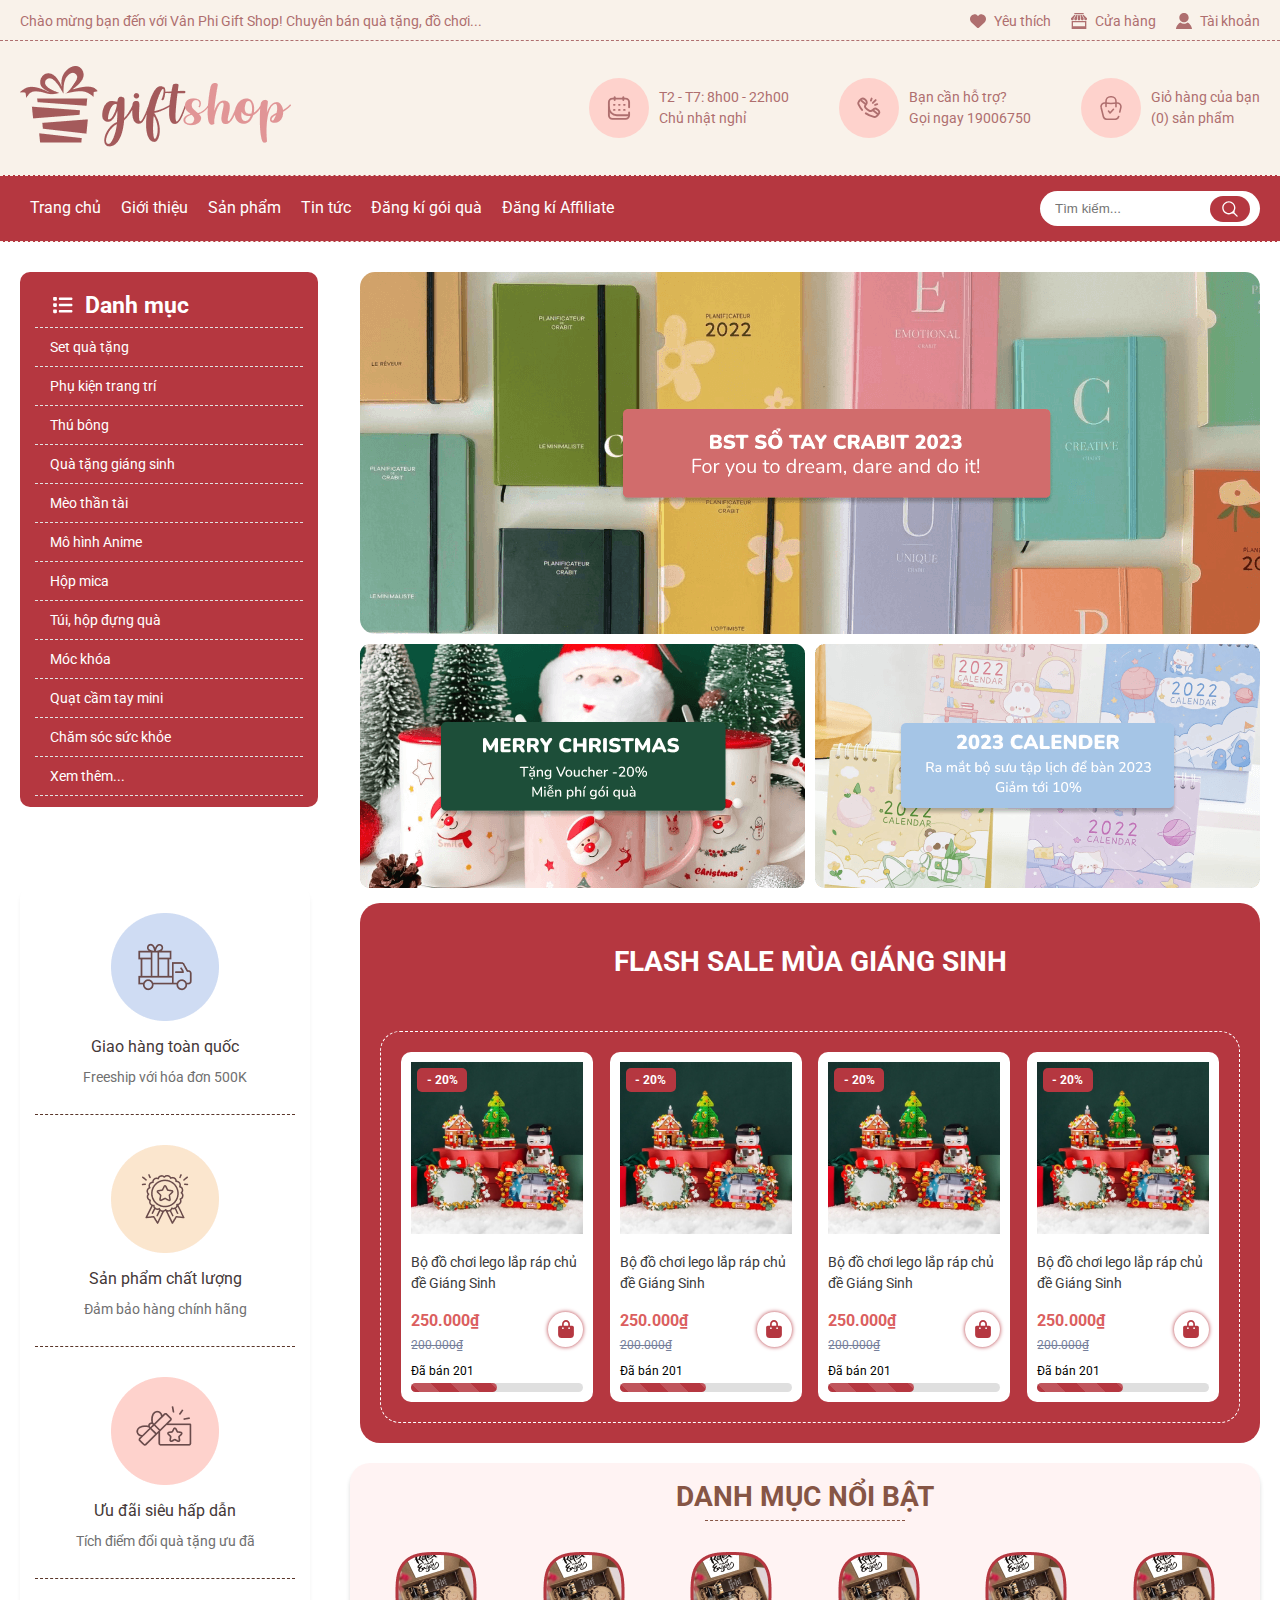
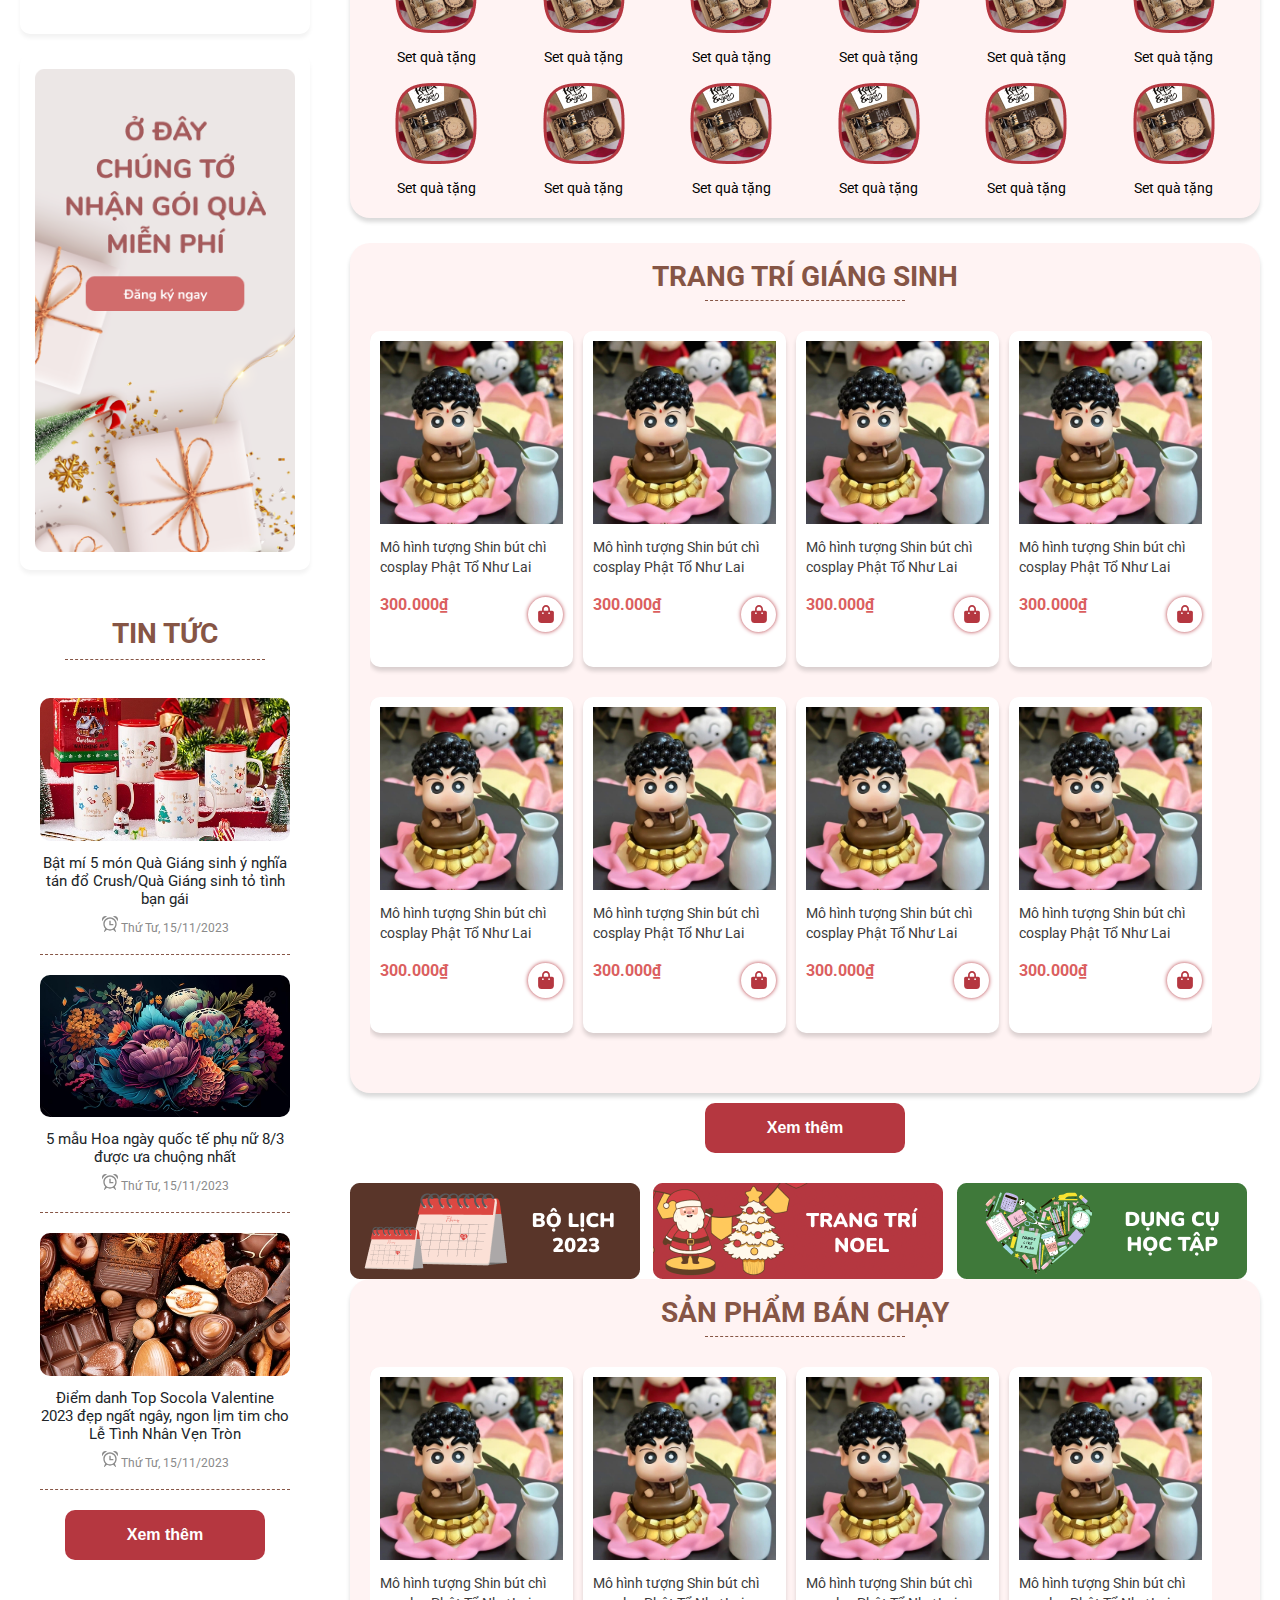
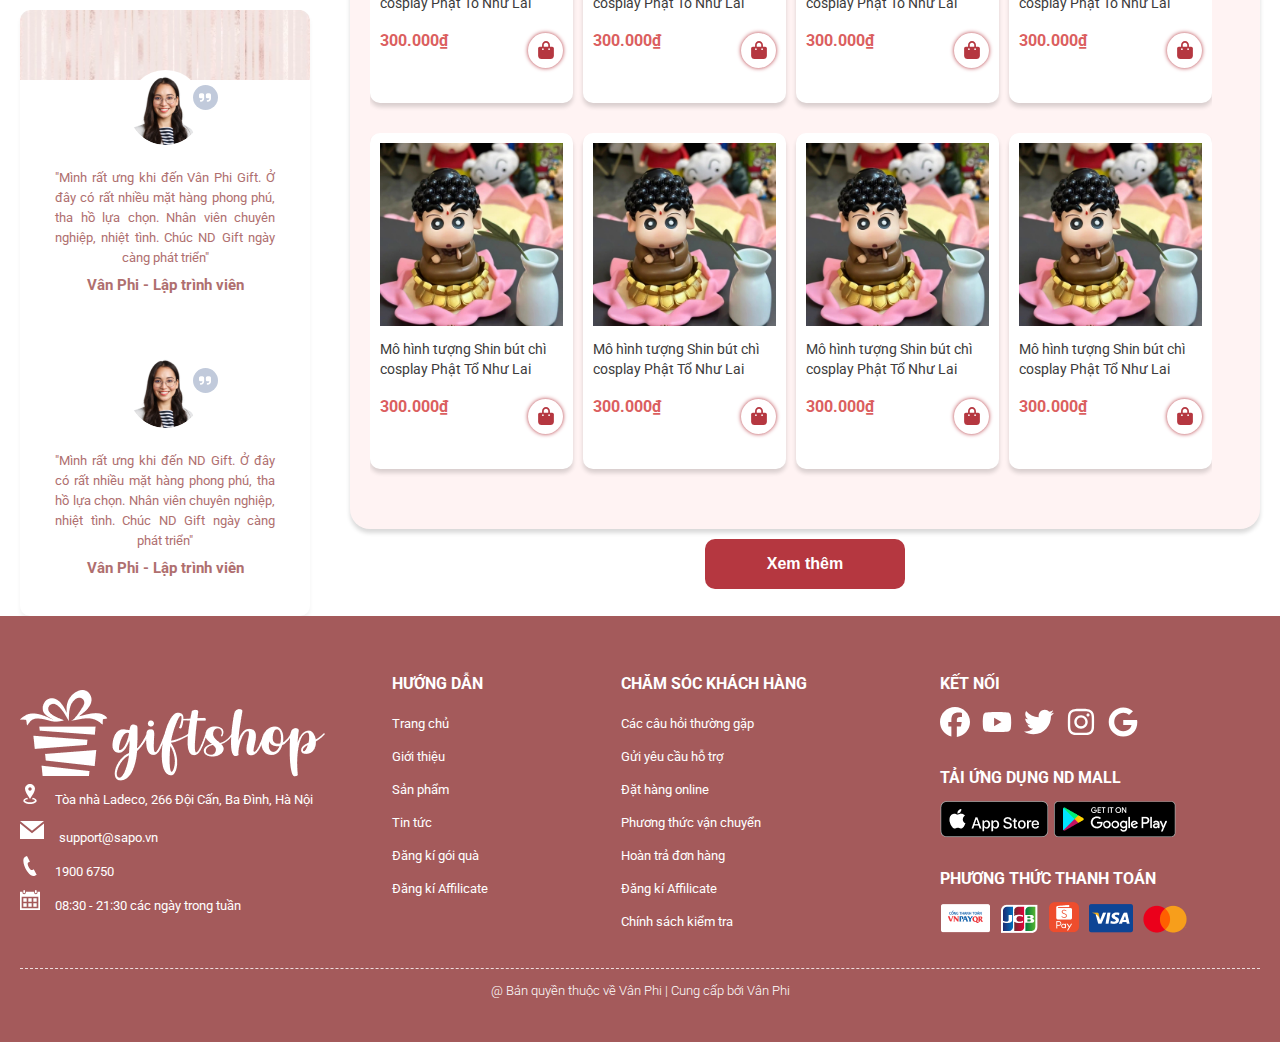
==== index.html @ 39e23a2a "update" ====
<!DOCTYPE html>
<html lang="en">
  <head>
    <meta charset="UTF-8" />
    <meta name="viewport" content="width=device-width, initial-scale=1.0" />
    <link rel="stylesheet" href="./assets/css/reset.css" />
    <link rel="stylesheet" href="./assets/css/style.css" />
    <link rel="preconnect" href="https://fonts.googleapis.com" />
    <link rel="preconnect" href="https://fonts.gstatic.com" crossorigin />
    <link
      href="https://fonts.googleapis.com/css2?family=Roboto:ital,wght@0,100;0,300;0,400;0,500;0,700;0,900;1,100;1,300;1,400;1,500;1,700;1,900&display=swap"
      rel="stylesheet"
    />
    <title>GIFTSHOP</title>
  </head>
  <body>
    <header class="header">
      <div class="header__wrap-top">
        <div class="container">
          <div class="header__top">
            <div class="header__top-left">
              <p class="header__top-left--welcome">
                Chào mừng bạn đến với Vân Phi Gift Shop! Chuyên bán quà tặng, đồ
                chơi...
              </p>
            </div>

            <div class="header__top-right">
              <div class="header__top-right-list">
                <div class="header__top-right--item">
                  <svg
                    xmlns="http://www.w3.org/2000/svg"
                    viewBox="0 0 512 512"
                    class="header__top-right--icon"
                    fill="currentColor"
                  >
                    <path
                      d="M47.6 300.4L228.3 469.1c7.5 7 17.4 10.9 27.7 10.9s20.2-3.9 27.7-10.9L464.4 300.4c30.4-28.3 47.6-68 47.6-109.5v-5.8c0-69.9-50.5-129.5-119.4-141C347 36.5 300.6 51.4 268 84L256 96 244 84c-32.6-32.6-79-47.5-124.6-39.9C50.5 55.6 0 115.2 0 185.1v5.8c0 41.5 17.2 81.2 47.6 109.5z"
                    />
                  </svg>
                  <a href="#!" class="header__top-right--link">Yêu thích</a>
                </div>

                <div class="header__top-right--item">
                  <svg
                    xmlns="http://www.w3.org/2000/svg"
                    width="24"
                    height="24"
                    viewBox="0 0 24 24"
                    class="header__top-right--icon"
                    fill="currentColor"
                  >
                    <path
                      d="M10 9v-1.098l1.047-4.902h1.905l1.048 4.9v1.098c0 1.067-.933 2.002-2 2.002s-2-.933-2-2zm5 0c0 1.067.934 2 2.001 2s1.999-.833 1.999-1.9v-1.098l-2.996-5.002h-1.943l.939 4.902v1.098zm-10 .068c0 1.067.933 1.932 2 1.932s2-.865 2-1.932v-1.097l.939-4.971h-1.943l-2.996 4.971v1.097zm-4 2.932h22v12h-22v-12zm2 8h18v-6h-18v6zm1-10.932v-1.097l2.887-4.971h-2.014l-4.873 4.971v1.098c0 1.066.933 1.931 2 1.931s2-.865 2-1.932zm15.127-6.068h-2.014l2.887 4.902v1.098c0 1.067.933 2 2 2s2-.865 2-1.932v-1.097l-4.873-4.971zm-.127-3h-14v2h14v-2z"
                    ></path>
                  </svg>
                  <a href="#!" class="header__top-right--link">Cửa hàng</a>
                </div>

                <div class="header__top-right--item">
                  <svg
                    xmlns="http://www.w3.org/2000/svg"
                    width="24"
                    height="24"
                    viewBox="0 0 24 24"
                    class="header__top-right--icon"
                    fill="currentColor"
                  >
                    <path
                      d="M19 7.001c0 3.865-3.134 7-7 7s-7-3.135-7-7c0-3.867 3.134-7.001 7-7.001s7 3.134 7 7.001zm-1.598 7.18c-1.506 1.137-3.374 1.82-5.402 1.82-2.03 0-3.899-.685-5.407-1.822-4.072 1.793-6.593 7.376-6.593 9.821h24c0-2.423-2.6-8.006-6.598-9.819z"
                    ></path>
                  </svg>
                  <a href="#!" class="header__top-right--link">Tài khoản</a>
                </div>
              </div>
            </div>
          </div>
        </div>
      </div>

      <div class="header__wrap-middle">
        <div class="container">
          <div class="header__middle">
            <div class="header__middle-logo">
              <img src="./assets/images/logo.png" alt="" />
            </div>

            <div class="header__middle-list">
              <div class="header__middle-item">
                <div class="header__middle-item--icon">
                  <svg
                    xmlns="http://www.w3.org/2000/svg"
                    width="18"
                    height="19"
                    viewBox="0 0 18 19"
                    fill="none"
                  >
                    <path
                      d="M17 8.99976V4.87129C17 3.32489 15.7464 2.07129 14.2 2.07129H3.8C2.2536 2.07129 1 3.32489 1 4.87129V15.2713C1 16.8177 2.2536 18.0713 3.8 18.0713H14.2C15.7464 18.0713 17 16.8177 17 15.2713V14.0713V12.9998"
                      stroke="#af6f6f"
                      stroke-width="1.5"
                      stroke-linecap="round"
                    ></path>
                    <path
                      d="M5.57227 3.21418V0.928467"
                      stroke="#af6f6f"
                      stroke-width="1.5"
                      stroke-linecap="round"
                    ></path>
                    <path
                      d="M12.4277 3.21418V0.928467"
                      stroke="#af6f6f"
                      stroke-width="1.5"
                      stroke-linecap="round"
                    ></path>
                    <path
                      d="M16.4286 15.2142H7.28572C3.81422 15.2142 1 12.4 1 8.92847V8.92847"
                      stroke="#af6f6f"
                      stroke-width="1.5"
                      stroke-linecap="round"
                    ></path>
                    <path
                      d="M5 7H5.5"
                      stroke="#af6f6f"
                      stroke-width="1.5"
                      stroke-linecap="round"
                    ></path>
                    <path
                      d="M9 7H9.5"
                      stroke="#af6f6f"
                      stroke-width="1.5"
                      stroke-linecap="round"
                    ></path>
                    <path
                      d="M13 7H13.5"
                      stroke="#af6f6f"
                      stroke-width="1.5"
                      stroke-linecap="round"
                    ></path>
                    <path
                      d="M5 11H5.5"
                      stroke="#af6f6f"
                      stroke-width="1.5"
                      stroke-linecap="round"
                    ></path>
                    <path
                      d="M9 11H9.5"
                      stroke="#af6f6f"
                      stroke-width="1.5"
                      stroke-linecap="round"
                    ></path>
                    <path
                      d="M13 11H13.5"
                      stroke="#af6f6f"
                      stroke-width="1.5"
                      stroke-linecap="round"
                    ></path>
                  </svg>
                </div>
                <div class="header__middle-item--info">
                  <p class="header__middle-iten--info-t1">
                    T2 - T7: 8h00 - 22h00
                  </p>
                  <p class="header__middle-iten--info-t1">Chủ nhật nghỉ</p>
                </div>
              </div>

              <div class="header__middle-item">
                <div class="header__middle-item--icon">
                  <svg
                    xmlns="http://www.w3.org/2000/svg"
                    width="19"
                    height="17"
                    viewBox="0 0 19 17"
                    fill="none"
                  >
                    <path
                      d="M6.99927 12.7424C8.77131 13.9643 10.8602 14.8681 13.3654 15.5408C13.9747 15.7044 14.634 15.6225 15.1459 15.254C15.9483 14.6764 16.628 13.9696 17.2375 13.0663C17.8832 12.1091 17.5705 10.8422 16.6722 10.1163L16.0459 9.61024C15.0002 8.76537 13.4711 8.89649 12.5843 9.90707L12.5192 9.98135C11.7753 10.8291 10.5448 11.0909 9.56067 10.5391C8.31266 9.83934 7.45351 9.19702 6.81334 8.46692C6.14401 7.70356 6.32279 6.57572 6.99282 5.81211L7.0865 5.70535C8.02146 4.63981 7.88224 3.0139 6.77975 2.12308L6.10486 1.57775C5.29948 0.926995 4.15554 0.814309 3.32408 1.4327C2.20951 2.26165 1.48844 3.12803 1.10287 4.15677C0.920329 4.64382 0.994043 5.18274 1.21916 5.65148C2.03151 7.34296 2.94441 8.7899 3.99927 10.0286"
                      stroke="#af6f6f"
                      stroke-width="1.5"
                      stroke-linecap="round"
                    ></path>
                    <path
                      d="M3.06055 2.44849L7.18689 5.78264"
                      stroke="#af6f6f"
                      stroke-width="1.5"
                    ></path>
                    <path
                      d="M14.7832 2.24194L12.5672 4.44219"
                      stroke="#af6f6f"
                      stroke-width="1.5"
                      stroke-linecap="round"
                    ></path>
                    <path
                      d="M16 5.41504L14.3151 6.00008"
                      stroke="#af6f6f"
                      stroke-width="1.5"
                      stroke-linecap="round"
                    ></path>
                    <path
                      d="M11 2.67432L11.5992 1.00007"
                      stroke="#af6f6f"
                      stroke-width="1.5"
                      stroke-linecap="round"
                    ></path>
                    <path
                      d="M12.6875 10.2283L16.8138 13.5624"
                      stroke="#af6f6f"
                      stroke-width="1.5"
                    ></path>
                  </svg>
                </div>
                <div class="header__middle-item--info">
                  <p class="header__middle-iten--info-t1">Bạn cần hỗ trợ?</p>
                  <p class="header__middle-iten--info-t1">Gọi ngay 19006750</p>
                </div>
              </div>

              <div class="header__middle-item">
                <div class="header__middle-item--icon">
                  <svg
                    xmlns="http://www.w3.org/2000/svg"
                    viewBox="0 0 20.5 22.88"
                  >
                    <g id="Layer_2" data-name="Layer 2">
                      <g id="Layer_1-2" data-name="Layer 1">
                        <path
                          d="M5,6.68l-.12.74Zm10.55,0,.12.74Zm4.14,4.22.73.17h0Zm-1.37,8.85a.75.75,0,1,0-1.46-.36ZM3,19.58l.73-.18ZM.85,10.89l.73-.18Zm17,4.18a.74.74,0,0,0,.55.9.75.75,0,0,0,.91-.55Zm-13-7.65a31.78,31.78,0,0,0,10.79,0L15.4,6a30.5,30.5,0,0,1-10.31,0Zm9.47,14H6.19v1.5h8.13Zm-10.64-2-2.1-8.69-1.46.36,2.1,8.69Zm2.51,2a2.57,2.57,0,0,1-2.51-2l-1.46.36a4.08,4.08,0,0,0,4,3.12Zm10.64-2a2.58,2.58,0,0,1-2.51,2v1.5a4.08,4.08,0,0,0,4-3.12Zm-1.19-12a2.81,2.81,0,0,1,3.29,3.3l1.46.35A4.31,4.31,0,0,0,15.4,6ZM5.09,5.94a4.3,4.3,0,0,0-5,5.13l1.46-.36A2.8,2.8,0,0,1,4.85,7.42Zm13.84,4.79-1.05,4.34,1.46.35,1.05-4.34Z"
                          fill="#af6f6f"
                        ></path>
                        <path
                          d="M4.74,10.05a.75.75,0,0,0,1.5,0Zm.75-5.14h0Zm8.75,5.34a.75.75,0,0,0,1.5,0Zm-8-.2V4.91H4.74v5.14ZM9.64,1.5h1.19V0H9.64Zm1.19,0a3.41,3.41,0,0,1,3.41,3.41h1.5A4.91,4.91,0,0,0,10.83,0ZM6.24,4.91A3.41,3.41,0,0,1,9.64,1.5V0a4.9,4.9,0,0,0-4.9,4.91Zm8,0v5.34h1.5V4.91Z"
                          fill="#af6f6f"
                        ></path>
                        <path
                          class="zz"
                          d="M7.86,14.41l1.5,1.78,3.25-3.56"
                          fill="none"
                          stroke="#af6f6f"
                          stroke-linecap="round"
                          stroke-linejoin="round"
                          stroke-width="1.5"
                        ></path>
                      </g>
                    </g>
                  </svg>
                </div>
                <div class="header__middle-item--info">
                  <div class="header__middle-item--link">
                    <p class="header__middle-iten--info-t1">Giỏ hàng của bạn</p>
                    <p class="header__middle-iten--info-t1">(0) sản phẩm</p>
                  </div>
                </div>
              </div>
            </div>
          </div>
        </div>
      </div>

      <div class="header__wrap-menu">
        <div class="container">
          <div class="header__menu">
            <nav class="header__menu-left">
              <ul class="header__menu-list">
                <li>
                  <a href="#!" class="header__menu-link">Trang chủ</a>
                </li>
                <li>
                  <a href="#!" class="header__menu-link">Giới thiệu</a>
                </li>
                <li>
                  <a href="#!" class="header__menu-link">Sản phẩm</a>
                </li>
                <li>
                  <a href="#!" class="header__menu-link">Tin tức</a>
                </li>
                <li>
                  <a href="#!" class="header__menu-link">Đăng kí gói quà</a>
                </li>
                <li>
                  <a href="#!" class="header__menu-link">Đăng kí Affiliate</a>
                </li>
              </ul>
            </nav>

            <div class="header__menu-right">
              <form action="" class="header__menu-search">
                <input
                  type="text"
                  placeholder="Tìm kiếm..."
                  class="header__menu-search-bar"
                />
                <span class="header__search-btn">
                  <button class="header__search-btn--icon">
                    <svg
                      xmlns="http://www.w3.org/2000/svg"
                      width="18"
                      height="18"
                      viewBox="0 0 18 18"
                      fill="none"
                    >
                      <path
                        fill-rule="evenodd"
                        clip-rule="evenodd"
                        d="M7.66667 1.75C4.39898 1.75 1.75 4.39898 1.75 7.66667C1.75 10.9344 4.39898 13.5833 7.66667 13.5833C10.9344 13.5833 13.5833 10.9344 13.5833 7.66667C13.5833 4.39898 10.9344 1.75 7.66667 1.75ZM0.25 7.66667C0.25 3.57055 3.57055 0.25 7.66667 0.25C11.7628 0.25 15.0833 3.57055 15.0833 7.66667C15.0833 11.7628 11.7628 15.0833 7.66667 15.0833C3.57055 15.0833 0.25 11.7628 0.25 7.66667Z"
                        fill="white"
                      ></path>
                      <path
                        fill-rule="evenodd"
                        clip-rule="evenodd"
                        d="M12.0244 12.0252C12.3173 11.7323 12.7921 11.7323 13.085 12.0252L17.5295 16.4697C17.8224 16.7625 17.8224 17.2374 17.5295 17.5303C17.2366 17.8232 16.7617 17.8232 16.4688 17.5303L12.0244 13.0859C11.7315 12.793 11.7315 12.3181 12.0244 12.0252Z"
                        fill="white"
                      ></path>
                      <path
                        fill-rule="evenodd"
                        clip-rule="evenodd"
                        d="M13.4904 10.918C13.9039 10.9426 14.2191 11.2977 14.1945 11.7112C14.1549 12.3767 14.0217 13.0217 13.5448 13.4941C13.0819 13.9527 12.4326 14.1079 11.7576 14.1891C11.3463 14.2385 10.9729 13.9452 10.9234 13.534C10.874 13.1227 11.1672 12.7492 11.5785 12.6998C12.204 12.6246 12.4068 12.5101 12.4892 12.4285C12.5576 12.3607 12.663 12.195 12.6971 11.6221C12.7218 11.2086 13.0769 10.8934 13.4904 10.918Z"
                        fill="white"
                      ></path>
                    </svg>
                  </button>
                </span>
              </form>
            </div>
          </div>
        </div>
      </div>
    </header>

    <main>
      <div class="container">
        <div class="category">
          <div class="category-left">
            <div class="category__heading">
              <svg
                xmlns="http://www.w3.org/2000/svg"
                viewBox="0 0 512 512"
                class="category__icon"
                fill="#fff"
              >
                <!--!Font Awesome Free 6.6.0 by @fontawesome - https://fontawesome.com License - https://fontawesome.com/license/free Copyright 2024 Fonticons, Inc.-->
                <path
                  d="M40 48C26.7 48 16 58.7 16 72l0 48c0 13.3 10.7 24 24 24l48 0c13.3 0 24-10.7 24-24l0-48c0-13.3-10.7-24-24-24L40 48zM192 64c-17.7 0-32 14.3-32 32s14.3 32 32 32l288 0c17.7 0 32-14.3 32-32s-14.3-32-32-32L192 64zm0 160c-17.7 0-32 14.3-32 32s14.3 32 32 32l288 0c17.7 0 32-14.3 32-32s-14.3-32-32-32l-288 0zm0 160c-17.7 0-32 14.3-32 32s14.3 32 32 32l288 0c17.7 0 32-14.3 32-32s-14.3-32-32-32l-288 0zM16 232l0 48c0 13.3 10.7 24 24 24l48 0c13.3 0 24-10.7 24-24l0-48c0-13.3-10.7-24-24-24l-48 0c-13.3 0-24 10.7-24 24zM40 368c-13.3 0-24 10.7-24 24l0 48c0 13.3 10.7 24 24 24l48 0c13.3 0 24-10.7 24-24l0-48c0-13.3-10.7-24-24-24l-48 0z"
                />
              </svg>
              <h2 class="category__title">Danh mục</h2>
            </div>
            <div class="category__wrap">
              <ul class="category_list">
                <li>
                  <a href="#!" class="category__item--link">Set quà tặng</a>
                </li>
                <li>
                  <a href="#!" class="category__item--link"
                    >Phụ kiện trang trí</a
                  >
                </li>
                <li>
                  <a href="#!" class="category__item--link">Thú bông</a>
                </li>
                <li>
                  <a href="#!" class="category__item--link"
                    >Quà tặng giáng sinh</a
                  >
                </li>
                <li>
                  <a href="#!" class="category__item--link">Mèo thần tài</a>
                </li>
                <li>
                  <a href="#!" class="category__item--link">Mô hình Anime</a>
                </li>
                <li>
                  <a href="#!" class="category__item--link">Hộp mica</a>
                </li>
                <li>
                  <a href="#!" class="category__item--link"
                    >Túi, hộp đựng quà</a
                  >
                </li>
                <li>
                  <a href="#!" class="category__item--link">Móc khóa</a>
                </li>
                <li>
                  <a href="#!" class="category__item--link"
                    >Quạt cầm tay mini</a
                  >
                </li>
                <li>
                  <a href="#!" class="category__item--link"
                    >Chăm sóc sức khỏe</a
                  >
                </li>
                <li>
                  <a href="#!" class="category__item--link">Xem thêm...</a>
                </li>
              </ul>
            </div>
          </div>

          <div class="category-right">
            <img
              src="./assets/images/slider_1.png"
              alt=""
              class="category_slider-1"
            />
            <img
              src="./assets/images/slider_2.png"
              alt=""
              class="category_slider-2"
            />
            <img
              src="./assets/images/slider_3.png"
              alt=""
              class="category_slider-3"
            />
          </div>
        </div>

        <div class="flashsale">
          <h2 class="flashsale__title">
            <a href="#!">Flash sale mùa giáng sinh</a>
          </h2>

          <div class="flashsale__product">
            <div class="flashsale__product-list">
              <div class="flashsale__product-item">
                <img
                  src="./assets/images/product-1.png"
                  alt=""
                  class="flashsale__product-thumb"
                />
                <span class="flashsale__product-smart">- 20%</span>

                <div class="flashsale__product-info">
                  <h3 class="flashsale__product-name">
                    <a href="#!">Bộ đồ chơi lego lắp ráp chủ đề Giáng Sinh</a>
                  </h3>

                  <div class="flashsale__product-pricebox">
                    <div class="flashsale__product-pricebox-left">
                      <span>250.000₫</span>
                      <span>200.000₫</span>
                    </div>

                    <button class="flashsale__product-btn-cart">
                      <svg
                        xmlns="http://www.w3.org/2000/svg"
                        viewBox="0 0 448 512"
                        class="flashsale__product-cart"
                        fill="currentColor"
                      >
                        <!--!Font Awesome Free 6.6.0 by @fontawesome - https://fontawesome.com License - https://fontawesome.com/license/free Copyright 2024 Fonticons, Inc.-->
                        <path
                          d="M160 112c0-35.3 28.7-64 64-64s64 28.7 64 64l0 48-128 0 0-48zm-48 48l-64 0c-26.5 0-48 21.5-48 48L0 416c0 53 43 96 96 96l256 0c53 0 96-43 96-96l0-208c0-26.5-21.5-48-48-48l-64 0 0-48C336 50.1 285.9 0 224 0S112 50.1 112 112l0 48zm24 48a24 24 0 1 1 0 48 24 24 0 1 1 0-48zm152 24a24 24 0 1 1 48 0 24 24 0 1 1 -48 0z"
                        />
                      </svg>
                    </button>
                  </div>

                  <span class="flashsale__product-title-open">Đã bán 201</span>

                  <div class="line">
                    <span style="width: 50%"> </span>
                  </div>
                </div>
              </div>

              <div class="flashsale__product-item">
                <img
                  src="./assets/images/product-1.png"
                  alt=""
                  class="flashsale__product-thumb"
                />
                <span class="flashsale__product-smart">- 20%</span>

                <div class="flashsale__product-info">
                  <h3 class="flashsale__product-name">
                    <a href="#!">Bộ đồ chơi lego lắp ráp chủ đề Giáng Sinh</a>
                  </h3>

                  <div class="flashsale__product-pricebox">
                    <div class="flashsale__product-pricebox-left">
                      <span>250.000₫</span>
                      <span>200.000₫</span>
                    </div>

                    <button class="flashsale__product-btn-cart">
                      <svg
                        xmlns="http://www.w3.org/2000/svg"
                        viewBox="0 0 448 512"
                        class="flashsale__product-cart"
                        fill="currentColor"
                      >
                        <!--!Font Awesome Free 6.6.0 by @fontawesome - https://fontawesome.com License - https://fontawesome.com/license/free Copyright 2024 Fonticons, Inc.-->
                        <path
                          d="M160 112c0-35.3 28.7-64 64-64s64 28.7 64 64l0 48-128 0 0-48zm-48 48l-64 0c-26.5 0-48 21.5-48 48L0 416c0 53 43 96 96 96l256 0c53 0 96-43 96-96l0-208c0-26.5-21.5-48-48-48l-64 0 0-48C336 50.1 285.9 0 224 0S112 50.1 112 112l0 48zm24 48a24 24 0 1 1 0 48 24 24 0 1 1 0-48zm152 24a24 24 0 1 1 48 0 24 24 0 1 1 -48 0z"
                        />
                      </svg>
                    </button>
                  </div>

                  <span class="flashsale__product-title-open">Đã bán 201</span>

                  <div class="line">
                    <span style="width: 50%"> </span>
                  </div>
                </div>
              </div>

              <div class="flashsale__product-item">
                <img
                  src="./assets/images/product-1.png"
                  alt=""
                  class="flashsale__product-thumb"
                />
                <span class="flashsale__product-smart">- 20%</span>

                <div class="flashsale__product-info">
                  <h3 class="flashsale__product-name">
                    <a href="#!">Bộ đồ chơi lego lắp ráp chủ đề Giáng Sinh</a>
                  </h3>

                  <div class="flashsale__product-pricebox">
                    <div class="flashsale__product-pricebox-left">
                      <span>250.000₫</span>
                      <span>200.000₫</span>
                    </div>

                    <button class="flashsale__product-btn-cart">
                      <svg
                        xmlns="http://www.w3.org/2000/svg"
                        viewBox="0 0 448 512"
                        class="flashsale__product-cart"
                        fill="currentColor"
                      >
                        <!--!Font Awesome Free 6.6.0 by @fontawesome - https://fontawesome.com License - https://fontawesome.com/license/free Copyright 2024 Fonticons, Inc.-->
                        <path
                          d="M160 112c0-35.3 28.7-64 64-64s64 28.7 64 64l0 48-128 0 0-48zm-48 48l-64 0c-26.5 0-48 21.5-48 48L0 416c0 53 43 96 96 96l256 0c53 0 96-43 96-96l0-208c0-26.5-21.5-48-48-48l-64 0 0-48C336 50.1 285.9 0 224 0S112 50.1 112 112l0 48zm24 48a24 24 0 1 1 0 48 24 24 0 1 1 0-48zm152 24a24 24 0 1 1 48 0 24 24 0 1 1 -48 0z"
                        />
                      </svg>
                    </button>
                  </div>

                  <span class="flashsale__product-title-open">Đã bán 201</span>

                  <div class="line">
                    <span style="width: 50%"> </span>
                  </div>
                </div>
              </div>

              <div class="flashsale__product-item">
                <img
                  src="./assets/images/product-1.png"
                  alt=""
                  class="flashsale__product-thumb"
                />
                <span class="flashsale__product-smart">- 20%</span>

                <div class="flashsale__product-info">
                  <h3 class="flashsale__product-name">
                    <a href="#!">Bộ đồ chơi lego lắp ráp chủ đề Giáng Sinh</a>
                  </h3>

                  <div class="flashsale__product-pricebox">
                    <div class="flashsale__product-pricebox-left">
                      <span>250.000₫</span>
                      <span>200.000₫</span>
                    </div>

                    <button class="flashsale__product-btn-cart">
                      <svg
                        xmlns="http://www.w3.org/2000/svg"
                        viewBox="0 0 448 512"
                        class="flashsale__product-cart"
                        fill="currentColor"
                      >
                        <!--!Font Awesome Free 6.6.0 by @fontawesome - https://fontawesome.com License - https://fontawesome.com/license/free Copyright 2024 Fonticons, Inc.-->
                        <path
                          d="M160 112c0-35.3 28.7-64 64-64s64 28.7 64 64l0 48-128 0 0-48zm-48 48l-64 0c-26.5 0-48 21.5-48 48L0 416c0 53 43 96 96 96l256 0c53 0 96-43 96-96l0-208c0-26.5-21.5-48-48-48l-64 0 0-48C336 50.1 285.9 0 224 0S112 50.1 112 112l0 48zm24 48a24 24 0 1 1 0 48 24 24 0 1 1 0-48zm152 24a24 24 0 1 1 48 0 24 24 0 1 1 -48 0z"
                        />
                      </svg>
                    </button>
                  </div>

                  <span class="flashsale__product-title-open">Đã bán 201</span>

                  <div class="line">
                    <span style="width: 50%"> </span>
                  </div>
                </div>
              </div>
            </div>
          </div>
        </div>

        <div class="outstanding">
          <h2 class="outstanding__heading">Danh mục nổi bật</h2>
          <div class="outstanding__wrap">
            <div class="outstanding__item">
              <a href="#!" class="outstanding__item-link">
                <img
                  src="./assets/images/img_cate_1.png"
                  alt="Set quà tặng"
                  class="outstanding__item-img"
                />
              </a>
              <h3 class="outstanding__item-title">Set quà tặng</h3>
            </div>
            <div class="outstanding__item">
              <a href="#!" class="outstanding__item-link">
                <img
                  src="./assets/images/img_cate_1.png"
                  alt="Set quà tặng"
                  class="outstanding__item-img"
                />
              </a>
              <h3 class="outstanding__item-title">Set quà tặng</h3>
            </div>
            <div class="outstanding__item">
              <a href="#!" class="outstanding__item-link">
                <img
                  src="./assets/images/img_cate_1.png"
                  alt="Set quà tặng"
                  class="outstanding__item-img"
                />
              </a>
              <h3 class="outstanding__item-title">Set quà tặng</h3>
            </div>
            <div class="outstanding__item">
              <a href="#!" class="outstanding__item-link">
                <img
                  src="./assets/images/img_cate_1.png"
                  alt="Set quà tặng"
                  class="outstanding__item-img"
                />
              </a>
              <h3 class="outstanding__item-title">Set quà tặng</h3>
            </div>
            <div class="outstanding__item">
              <a href="#!" class="outstanding__item-link">
                <img
                  src="./assets/images/img_cate_1.png"
                  alt="Set quà tặng"
                  class="outstanding__item-img"
                />
              </a>
              <h3 class="outstanding__item-title">Set quà tặng</h3>
            </div>
            <div class="outstanding__item">
              <a href="#!" class="outstanding__item-link">
                <img
                  src="./assets/images/img_cate_1.png"
                  alt="Set quà tặng"
                  class="outstanding__item-img"
                />
              </a>
              <h3 class="outstanding__item-title">Set quà tặng</h3>
            </div>
            <div class="outstanding__item">
              <a href="#!" class="outstanding__item-link">
                <img
                  src="./assets/images/img_cate_1.png"
                  alt="Set quà tặng"
                  class="outstanding__item-img"
                />
              </a>
              <h3 class="outstanding__item-title">Set quà tặng</h3>
            </div>
            <div class="outstanding__item">
              <a href="#!" class="outstanding__item-link">
                <img
                  src="./assets/images/img_cate_1.png"
                  alt="Set quà tặng"
                  class="outstanding__item-img"
                />
              </a>
              <h3 class="outstanding__item-title">Set quà tặng</h3>
            </div>
            <div class="outstanding__item">
              <a href="#!" class="outstanding__item-link">
                <img
                  src="./assets/images/img_cate_1.png"
                  alt="Set quà tặng"
                  class="outstanding__item-img"
                />
              </a>
              <h3 class="outstanding__item-title">Set quà tặng</h3>
            </div>
            <div class="outstanding__item">
              <a href="#!" class="outstanding__item-link">
                <img
                  src="./assets/images/img_cate_1.png"
                  alt="Set quà tặng"
                  class="outstanding__item-img"
                />
              </a>
              <h3 class="outstanding__item-title">Set quà tặng</h3>
            </div>
            <div class="outstanding__item">
              <a href="#!" class="outstanding__item-link">
                <img
                  src="./assets/images/img_cate_1.png"
                  alt="Set quà tặng"
                  class="outstanding__item-img"
                />
              </a>
              <h3 class="outstanding__item-title">Set quà tặng</h3>
            </div>
            <div class="outstanding__item">
              <a href="#!" class="outstanding__item-link">
                <img
                  src="./assets/images/img_cate_1.png"
                  alt="Set quà tặng"
                  class="outstanding__item-img"
                />
              </a>
              <h3 class="outstanding__item-title">Set quà tặng</h3>
            </div>
          </div>
        </div>

        <div class="bestseller">
          <h2 class="bestseller__heading">Trang trí giáng sinh</h2>
          <div class="bestseller__wrap">
            <div class="bestseller__item">
              <a href="#!" class="bestseller__item-link">
                <img
                  src="./assets/images/sp21.png"
                  alt=""
                  class="bestseller__item-img"
                />
              </a>
              <a href="">
                <h3 class="bestseller__item-name">
                  Mô hình tượng Shin bút chì cosplay Phật Tổ Như Lai
                </h3>
              </a>

              <div class="bestseller__item-pricebox">
                <span class="bestseller__item-price"> 300.000₫ </span>
                <button class="bestseller__item-btn-cart">
                  <svg
                    xmlns="http://www.w3.org/2000/svg"
                    viewBox="0 0 448 512"
                    class="flashsale__product-cart"
                    fill="currentColor"
                  >
                    <!--!Font Awesome Free 6.6.0 by @fontawesome - https://fontawesome.com License - https://fontawesome.com/license/free Copyright 2024 Fonticons, Inc.-->
                    <path
                      d="M160 112c0-35.3 28.7-64 64-64s64 28.7 64 64l0 48-128 0 0-48zm-48 48l-64 0c-26.5 0-48 21.5-48 48L0 416c0 53 43 96 96 96l256 0c53 0 96-43 96-96l0-208c0-26.5-21.5-48-48-48l-64 0 0-48C336 50.1 285.9 0 224 0S112 50.1 112 112l0 48zm24 48a24 24 0 1 1 0 48 24 24 0 1 1 0-48zm152 24a24 24 0 1 1 48 0 24 24 0 1 1 -48 0z"
                    />
                  </svg>
                </button>
              </div>
            </div>
            <div class="bestseller__item">
              <a href="#!" class="bestseller__item-link">
                <img
                  src="./assets/images/sp21.png"
                  alt=""
                  class="bestseller__item-img"
                />
              </a>
              <a href="">
                <h3 class="bestseller__item-name">
                  Mô hình tượng Shin bút chì cosplay Phật Tổ Như Lai
                </h3>
              </a>

              <div class="bestseller__item-pricebox">
                <span class="bestseller__item-price"> 300.000₫ </span>
                <button class="bestseller__item-btn-cart">
                  <svg
                    xmlns="http://www.w3.org/2000/svg"
                    viewBox="0 0 448 512"
                    class="flashsale__product-cart"
                    fill="currentColor"
                  >
                    <!--!Font Awesome Free 6.6.0 by @fontawesome - https://fontawesome.com License - https://fontawesome.com/license/free Copyright 2024 Fonticons, Inc.-->
                    <path
                      d="M160 112c0-35.3 28.7-64 64-64s64 28.7 64 64l0 48-128 0 0-48zm-48 48l-64 0c-26.5 0-48 21.5-48 48L0 416c0 53 43 96 96 96l256 0c53 0 96-43 96-96l0-208c0-26.5-21.5-48-48-48l-64 0 0-48C336 50.1 285.9 0 224 0S112 50.1 112 112l0 48zm24 48a24 24 0 1 1 0 48 24 24 0 1 1 0-48zm152 24a24 24 0 1 1 48 0 24 24 0 1 1 -48 0z"
                    />
                  </svg>
                </button>
              </div>
            </div>
            <div class="bestseller__item">
              <a href="#!" class="bestseller__item-link">
                <img
                  src="./assets/images/sp21.png"
                  alt=""
                  class="bestseller__item-img"
                />
              </a>
              <a href="">
                <h3 class="bestseller__item-name">
                  Mô hình tượng Shin bút chì cosplay Phật Tổ Như Lai
                </h3>
              </a>

              <div class="bestseller__item-pricebox">
                <span class="bestseller__item-price"> 300.000₫ </span>
                <button class="bestseller__item-btn-cart">
                  <svg
                    xmlns="http://www.w3.org/2000/svg"
                    viewBox="0 0 448 512"
                    class="flashsale__product-cart"
                    fill="currentColor"
                  >
                    <!--!Font Awesome Free 6.6.0 by @fontawesome - https://fontawesome.com License - https://fontawesome.com/license/free Copyright 2024 Fonticons, Inc.-->
                    <path
                      d="M160 112c0-35.3 28.7-64 64-64s64 28.7 64 64l0 48-128 0 0-48zm-48 48l-64 0c-26.5 0-48 21.5-48 48L0 416c0 53 43 96 96 96l256 0c53 0 96-43 96-96l0-208c0-26.5-21.5-48-48-48l-64 0 0-48C336 50.1 285.9 0 224 0S112 50.1 112 112l0 48zm24 48a24 24 0 1 1 0 48 24 24 0 1 1 0-48zm152 24a24 24 0 1 1 48 0 24 24 0 1 1 -48 0z"
                    />
                  </svg>
                </button>
              </div>
            </div>
            <div class="bestseller__item">
              <a href="#!" class="bestseller__item-link">
                <img
                  src="./assets/images/sp21.png"
                  alt=""
                  class="bestseller__item-img"
                />
              </a>
              <a href="">
                <h3 class="bestseller__item-name">
                  Mô hình tượng Shin bút chì cosplay Phật Tổ Như Lai
                </h3>
              </a>

              <div class="bestseller__item-pricebox">
                <span class="bestseller__item-price"> 300.000₫ </span>
                <button class="bestseller__item-btn-cart">
                  <svg
                    xmlns="http://www.w3.org/2000/svg"
                    viewBox="0 0 448 512"
                    class="flashsale__product-cart"
                    fill="currentColor"
                  >
                    <!--!Font Awesome Free 6.6.0 by @fontawesome - https://fontawesome.com License - https://fontawesome.com/license/free Copyright 2024 Fonticons, Inc.-->
                    <path
                      d="M160 112c0-35.3 28.7-64 64-64s64 28.7 64 64l0 48-128 0 0-48zm-48 48l-64 0c-26.5 0-48 21.5-48 48L0 416c0 53 43 96 96 96l256 0c53 0 96-43 96-96l0-208c0-26.5-21.5-48-48-48l-64 0 0-48C336 50.1 285.9 0 224 0S112 50.1 112 112l0 48zm24 48a24 24 0 1 1 0 48 24 24 0 1 1 0-48zm152 24a24 24 0 1 1 48 0 24 24 0 1 1 -48 0z"
                    />
                  </svg>
                </button>
              </div>
            </div>
            <div class="bestseller__item">
              <a href="#!" class="bestseller__item-link">
                <img
                  src="./assets/images/sp21.png"
                  alt=""
                  class="bestseller__item-img"
                />
              </a>
              <a href="">
                <h3 class="bestseller__item-name">
                  Mô hình tượng Shin bút chì cosplay Phật Tổ Như Lai
                </h3>
              </a>

              <div class="bestseller__item-pricebox">
                <span class="bestseller__item-price"> 300.000₫ </span>
                <button class="bestseller__item-btn-cart">
                  <svg
                    xmlns="http://www.w3.org/2000/svg"
                    viewBox="0 0 448 512"
                    class="flashsale__product-cart"
                    fill="currentColor"
                  >
                    <!--!Font Awesome Free 6.6.0 by @fontawesome - https://fontawesome.com License - https://fontawesome.com/license/free Copyright 2024 Fonticons, Inc.-->
                    <path
                      d="M160 112c0-35.3 28.7-64 64-64s64 28.7 64 64l0 48-128 0 0-48zm-48 48l-64 0c-26.5 0-48 21.5-48 48L0 416c0 53 43 96 96 96l256 0c53 0 96-43 96-96l0-208c0-26.5-21.5-48-48-48l-64 0 0-48C336 50.1 285.9 0 224 0S112 50.1 112 112l0 48zm24 48a24 24 0 1 1 0 48 24 24 0 1 1 0-48zm152 24a24 24 0 1 1 48 0 24 24 0 1 1 -48 0z"
                    />
                  </svg>
                </button>
              </div>
            </div>
            <div class="bestseller__item">
              <a href="#!" class="bestseller__item-link">
                <img
                  src="./assets/images/sp21.png"
                  alt=""
                  class="bestseller__item-img"
                />
              </a>
              <a href="">
                <h3 class="bestseller__item-name">
                  Mô hình tượng Shin bút chì cosplay Phật Tổ Như Lai
                </h3>
              </a>

              <div class="bestseller__item-pricebox">
                <span class="bestseller__item-price"> 300.000₫ </span>
                <button class="bestseller__item-btn-cart">
                  <svg
                    xmlns="http://www.w3.org/2000/svg"
                    viewBox="0 0 448 512"
                    class="flashsale__product-cart"
                    fill="currentColor"
                  >
                    <!--!Font Awesome Free 6.6.0 by @fontawesome - https://fontawesome.com License - https://fontawesome.com/license/free Copyright 2024 Fonticons, Inc.-->
                    <path
                      d="M160 112c0-35.3 28.7-64 64-64s64 28.7 64 64l0 48-128 0 0-48zm-48 48l-64 0c-26.5 0-48 21.5-48 48L0 416c0 53 43 96 96 96l256 0c53 0 96-43 96-96l0-208c0-26.5-21.5-48-48-48l-64 0 0-48C336 50.1 285.9 0 224 0S112 50.1 112 112l0 48zm24 48a24 24 0 1 1 0 48 24 24 0 1 1 0-48zm152 24a24 24 0 1 1 48 0 24 24 0 1 1 -48 0z"
                    />
                  </svg>
                </button>
              </div>
            </div>
            <div class="bestseller__item">
              <a href="#!" class="bestseller__item-link">
                <img
                  src="./assets/images/sp21.png"
                  alt=""
                  class="bestseller__item-img"
                />
              </a>
              <a href="">
                <h3 class="bestseller__item-name">
                  Mô hình tượng Shin bút chì cosplay Phật Tổ Như Lai
                </h3>
              </a>

              <div class="bestseller__item-pricebox">
                <span class="bestseller__item-price"> 300.000₫ </span>
                <button class="bestseller__item-btn-cart">
                  <svg
                    xmlns="http://www.w3.org/2000/svg"
                    viewBox="0 0 448 512"
                    class="flashsale__product-cart"
                    fill="currentColor"
                  >
                    <!--!Font Awesome Free 6.6.0 by @fontawesome - https://fontawesome.com License - https://fontawesome.com/license/free Copyright 2024 Fonticons, Inc.-->
                    <path
                      d="M160 112c0-35.3 28.7-64 64-64s64 28.7 64 64l0 48-128 0 0-48zm-48 48l-64 0c-26.5 0-48 21.5-48 48L0 416c0 53 43 96 96 96l256 0c53 0 96-43 96-96l0-208c0-26.5-21.5-48-48-48l-64 0 0-48C336 50.1 285.9 0 224 0S112 50.1 112 112l0 48zm24 48a24 24 0 1 1 0 48 24 24 0 1 1 0-48zm152 24a24 24 0 1 1 48 0 24 24 0 1 1 -48 0z"
                    />
                  </svg>
                </button>
              </div>
            </div>
            <div class="bestseller__item">
              <a href="#!" class="bestseller__item-link">
                <img
                  src="./assets/images/sp21.png"
                  alt=""
                  class="bestseller__item-img"
                />
              </a>
              <a href="">
                <h3 class="bestseller__item-name">
                  Mô hình tượng Shin bút chì cosplay Phật Tổ Như Lai
                </h3>
              </a>

              <div class="bestseller__item-pricebox">
                <span class="bestseller__item-price"> 300.000₫ </span>
                <button class="bestseller__item-btn-cart">
                  <svg
                    xmlns="http://www.w3.org/2000/svg"
                    viewBox="0 0 448 512"
                    class="flashsale__product-cart"
                    fill="currentColor"
                  >
                    <!--!Font Awesome Free 6.6.0 by @fontawesome - https://fontawesome.com License - https://fontawesome.com/license/free Copyright 2024 Fonticons, Inc.-->
                    <path
                      d="M160 112c0-35.3 28.7-64 64-64s64 28.7 64 64l0 48-128 0 0-48zm-48 48l-64 0c-26.5 0-48 21.5-48 48L0 416c0 53 43 96 96 96l256 0c53 0 96-43 96-96l0-208c0-26.5-21.5-48-48-48l-64 0 0-48C336 50.1 285.9 0 224 0S112 50.1 112 112l0 48zm24 48a24 24 0 1 1 0 48 24 24 0 1 1 0-48zm152 24a24 24 0 1 1 48 0 24 24 0 1 1 -48 0z"
                    />
                  </svg>
                </button>
              </div>
            </div>
          </div>
        </div>
        <div class="bestseller__bottom">
          <button class="bestseller-viewmore">
            <a href="#!">Xem thêm</a>
          </button>
        </div>

        <div class="banner">
          <img src="./assets/images/img_three_banner_1.png" alt="" />
          <img src="./assets/images/img_three_banner_2.png" alt="" />
          <img src="./assets/images/img_three_banner_3.png" alt="" />
        </div>

        <div class="bestseller">
          <h2 class="bestseller__heading">Sản phẩm bán chạy</h2>
          <div class="bestseller__wrap">
            <div class="bestseller__item">
              <a href="#!" class="bestseller__item-link">
                <img
                  src="./assets/images/sp21.png"
                  alt=""
                  class="bestseller__item-img"
                />
              </a>
              <a href="">
                <h3 class="bestseller__item-name">
                  Mô hình tượng Shin bút chì cosplay Phật Tổ Như Lai
                </h3>
              </a>

              <div class="bestseller__item-pricebox">
                <span class="bestseller__item-price"> 300.000₫ </span>
                <button class="bestseller__item-btn-cart">
                  <svg
                    xmlns="http://www.w3.org/2000/svg"
                    viewBox="0 0 448 512"
                    class="flashsale__product-cart"
                    fill="currentColor"
                  >
                    <!--!Font Awesome Free 6.6.0 by @fontawesome - https://fontawesome.com License - https://fontawesome.com/license/free Copyright 2024 Fonticons, Inc.-->
                    <path
                      d="M160 112c0-35.3 28.7-64 64-64s64 28.7 64 64l0 48-128 0 0-48zm-48 48l-64 0c-26.5 0-48 21.5-48 48L0 416c0 53 43 96 96 96l256 0c53 0 96-43 96-96l0-208c0-26.5-21.5-48-48-48l-64 0 0-48C336 50.1 285.9 0 224 0S112 50.1 112 112l0 48zm24 48a24 24 0 1 1 0 48 24 24 0 1 1 0-48zm152 24a24 24 0 1 1 48 0 24 24 0 1 1 -48 0z"
                    />
                  </svg>
                </button>
              </div>
            </div>
            <div class="bestseller__item">
              <a href="#!" class="bestseller__item-link">
                <img
                  src="./assets/images/sp21.png"
                  alt=""
                  class="bestseller__item-img"
                />
              </a>
              <a href="">
                <h3 class="bestseller__item-name">
                  Mô hình tượng Shin bút chì cosplay Phật Tổ Như Lai
                </h3>
              </a>

              <div class="bestseller__item-pricebox">
                <span class="bestseller__item-price"> 300.000₫ </span>
                <button class="bestseller__item-btn-cart">
                  <svg
                    xmlns="http://www.w3.org/2000/svg"
                    viewBox="0 0 448 512"
                    class="flashsale__product-cart"
                    fill="currentColor"
                  >
                    <!--!Font Awesome Free 6.6.0 by @fontawesome - https://fontawesome.com License - https://fontawesome.com/license/free Copyright 2024 Fonticons, Inc.-->
                    <path
                      d="M160 112c0-35.3 28.7-64 64-64s64 28.7 64 64l0 48-128 0 0-48zm-48 48l-64 0c-26.5 0-48 21.5-48 48L0 416c0 53 43 96 96 96l256 0c53 0 96-43 96-96l0-208c0-26.5-21.5-48-48-48l-64 0 0-48C336 50.1 285.9 0 224 0S112 50.1 112 112l0 48zm24 48a24 24 0 1 1 0 48 24 24 0 1 1 0-48zm152 24a24 24 0 1 1 48 0 24 24 0 1 1 -48 0z"
                    />
                  </svg>
                </button>
              </div>
            </div>
            <div class="bestseller__item">
              <a href="#!" class="bestseller__item-link">
                <img
                  src="./assets/images/sp21.png"
                  alt=""
                  class="bestseller__item-img"
                />
              </a>
              <a href="">
                <h3 class="bestseller__item-name">
                  Mô hình tượng Shin bút chì cosplay Phật Tổ Như Lai
                </h3>
              </a>

              <div class="bestseller__item-pricebox">
                <span class="bestseller__item-price"> 300.000₫ </span>
                <button class="bestseller__item-btn-cart">
                  <svg
                    xmlns="http://www.w3.org/2000/svg"
                    viewBox="0 0 448 512"
                    class="flashsale__product-cart"
                    fill="currentColor"
                  >
                    <!--!Font Awesome Free 6.6.0 by @fontawesome - https://fontawesome.com License - https://fontawesome.com/license/free Copyright 2024 Fonticons, Inc.-->
                    <path
                      d="M160 112c0-35.3 28.7-64 64-64s64 28.7 64 64l0 48-128 0 0-48zm-48 48l-64 0c-26.5 0-48 21.5-48 48L0 416c0 53 43 96 96 96l256 0c53 0 96-43 96-96l0-208c0-26.5-21.5-48-48-48l-64 0 0-48C336 50.1 285.9 0 224 0S112 50.1 112 112l0 48zm24 48a24 24 0 1 1 0 48 24 24 0 1 1 0-48zm152 24a24 24 0 1 1 48 0 24 24 0 1 1 -48 0z"
                    />
                  </svg>
                </button>
              </div>
            </div>
            <div class="bestseller__item">
              <a href="#!" class="bestseller__item-link">
                <img
                  src="./assets/images/sp21.png"
                  alt=""
                  class="bestseller__item-img"
                />
              </a>
              <a href="">
                <h3 class="bestseller__item-name">
                  Mô hình tượng Shin bút chì cosplay Phật Tổ Như Lai
                </h3>
              </a>

              <div class="bestseller__item-pricebox">
                <span class="bestseller__item-price"> 300.000₫ </span>
                <button class="bestseller__item-btn-cart">
                  <svg
                    xmlns="http://www.w3.org/2000/svg"
                    viewBox="0 0 448 512"
                    class="flashsale__product-cart"
                    fill="currentColor"
                  >
                    <!--!Font Awesome Free 6.6.0 by @fontawesome - https://fontawesome.com License - https://fontawesome.com/license/free Copyright 2024 Fonticons, Inc.-->
                    <path
                      d="M160 112c0-35.3 28.7-64 64-64s64 28.7 64 64l0 48-128 0 0-48zm-48 48l-64 0c-26.5 0-48 21.5-48 48L0 416c0 53 43 96 96 96l256 0c53 0 96-43 96-96l0-208c0-26.5-21.5-48-48-48l-64 0 0-48C336 50.1 285.9 0 224 0S112 50.1 112 112l0 48zm24 48a24 24 0 1 1 0 48 24 24 0 1 1 0-48zm152 24a24 24 0 1 1 48 0 24 24 0 1 1 -48 0z"
                    />
                  </svg>
                </button>
              </div>
            </div>
            <div class="bestseller__item">
              <a href="#!" class="bestseller__item-link">
                <img
                  src="./assets/images/sp21.png"
                  alt=""
                  class="bestseller__item-img"
                />
              </a>
              <a href="">
                <h3 class="bestseller__item-name">
                  Mô hình tượng Shin bút chì cosplay Phật Tổ Như Lai
                </h3>
              </a>

              <div class="bestseller__item-pricebox">
                <span class="bestseller__item-price"> 300.000₫ </span>
                <button class="bestseller__item-btn-cart">
                  <svg
                    xmlns="http://www.w3.org/2000/svg"
                    viewBox="0 0 448 512"
                    class="flashsale__product-cart"
                    fill="currentColor"
                  >
                    <!--!Font Awesome Free 6.6.0 by @fontawesome - https://fontawesome.com License - https://fontawesome.com/license/free Copyright 2024 Fonticons, Inc.-->
                    <path
                      d="M160 112c0-35.3 28.7-64 64-64s64 28.7 64 64l0 48-128 0 0-48zm-48 48l-64 0c-26.5 0-48 21.5-48 48L0 416c0 53 43 96 96 96l256 0c53 0 96-43 96-96l0-208c0-26.5-21.5-48-48-48l-64 0 0-48C336 50.1 285.9 0 224 0S112 50.1 112 112l0 48zm24 48a24 24 0 1 1 0 48 24 24 0 1 1 0-48zm152 24a24 24 0 1 1 48 0 24 24 0 1 1 -48 0z"
                    />
                  </svg>
                </button>
              </div>
            </div>
            <div class="bestseller__item">
              <a href="#!" class="bestseller__item-link">
                <img
                  src="./assets/images/sp21.png"
                  alt=""
                  class="bestseller__item-img"
                />
              </a>
              <a href="">
                <h3 class="bestseller__item-name">
                  Mô hình tượng Shin bút chì cosplay Phật Tổ Như Lai
                </h3>
              </a>

              <div class="bestseller__item-pricebox">
                <span class="bestseller__item-price"> 300.000₫ </span>
                <button class="bestseller__item-btn-cart">
                  <svg
                    xmlns="http://www.w3.org/2000/svg"
                    viewBox="0 0 448 512"
                    class="flashsale__product-cart"
                    fill="currentColor"
                  >
                    <!--!Font Awesome Free 6.6.0 by @fontawesome - https://fontawesome.com License - https://fontawesome.com/license/free Copyright 2024 Fonticons, Inc.-->
                    <path
                      d="M160 112c0-35.3 28.7-64 64-64s64 28.7 64 64l0 48-128 0 0-48zm-48 48l-64 0c-26.5 0-48 21.5-48 48L0 416c0 53 43 96 96 96l256 0c53 0 96-43 96-96l0-208c0-26.5-21.5-48-48-48l-64 0 0-48C336 50.1 285.9 0 224 0S112 50.1 112 112l0 48zm24 48a24 24 0 1 1 0 48 24 24 0 1 1 0-48zm152 24a24 24 0 1 1 48 0 24 24 0 1 1 -48 0z"
                    />
                  </svg>
                </button>
              </div>
            </div>
            <div class="bestseller__item">
              <a href="#!" class="bestseller__item-link">
                <img
                  src="./assets/images/sp21.png"
                  alt=""
                  class="bestseller__item-img"
                />
              </a>
              <a href="">
                <h3 class="bestseller__item-name">
                  Mô hình tượng Shin bút chì cosplay Phật Tổ Như Lai
                </h3>
              </a>

              <div class="bestseller__item-pricebox">
                <span class="bestseller__item-price"> 300.000₫ </span>
                <button class="bestseller__item-btn-cart">
                  <svg
                    xmlns="http://www.w3.org/2000/svg"
                    viewBox="0 0 448 512"
                    class="flashsale__product-cart"
                    fill="currentColor"
                  >
                    <!--!Font Awesome Free 6.6.0 by @fontawesome - https://fontawesome.com License - https://fontawesome.com/license/free Copyright 2024 Fonticons, Inc.-->
                    <path
                      d="M160 112c0-35.3 28.7-64 64-64s64 28.7 64 64l0 48-128 0 0-48zm-48 48l-64 0c-26.5 0-48 21.5-48 48L0 416c0 53 43 96 96 96l256 0c53 0 96-43 96-96l0-208c0-26.5-21.5-48-48-48l-64 0 0-48C336 50.1 285.9 0 224 0S112 50.1 112 112l0 48zm24 48a24 24 0 1 1 0 48 24 24 0 1 1 0-48zm152 24a24 24 0 1 1 48 0 24 24 0 1 1 -48 0z"
                    />
                  </svg>
                </button>
              </div>
            </div>
            <div class="bestseller__item">
              <a href="#!" class="bestseller__item-link">
                <img
                  src="./assets/images/sp21.png"
                  alt=""
                  class="bestseller__item-img"
                />
              </a>
              <a href="">
                <h3 class="bestseller__item-name">
                  Mô hình tượng Shin bút chì cosplay Phật Tổ Như Lai
                </h3>
              </a>

              <div class="bestseller__item-pricebox">
                <span class="bestseller__item-price"> 300.000₫ </span>
                <button class="bestseller__item-btn-cart">
                  <svg
                    xmlns="http://www.w3.org/2000/svg"
                    viewBox="0 0 448 512"
                    class="flashsale__product-cart"
                    fill="currentColor"
                  >
                    <!--!Font Awesome Free 6.6.0 by @fontawesome - https://fontawesome.com License - https://fontawesome.com/license/free Copyright 2024 Fonticons, Inc.-->
                    <path
                      d="M160 112c0-35.3 28.7-64 64-64s64 28.7 64 64l0 48-128 0 0-48zm-48 48l-64 0c-26.5 0-48 21.5-48 48L0 416c0 53 43 96 96 96l256 0c53 0 96-43 96-96l0-208c0-26.5-21.5-48-48-48l-64 0 0-48C336 50.1 285.9 0 224 0S112 50.1 112 112l0 48zm24 48a24 24 0 1 1 0 48 24 24 0 1 1 0-48zm152 24a24 24 0 1 1 48 0 24 24 0 1 1 -48 0z"
                    />
                  </svg>
                </button>
              </div>
            </div>
          </div>
        </div>
        <div class="bestseller__bottom">
          <button class="bestseller-viewmore">
            <a href="#!">Xem thêm</a>
          </button>
        </div>

        <div class="policy">
          <div class="policy__item">
            <div class="policy__thumb">
              <img src="./assets/images/icon_policy_1.png" alt="" />
            </div>
            <div class="policy__info">
              <div class="policy__title">Giao hàng toàn quốc</div>
              <p>Freeship với hóa đơn 500K</p>
            </div>
          </div>
          <div class="policy__item">
            <div class="policy__thumb">
              <img src="./assets/images/icon_policy_2.png" alt="" />
            </div>
            <div class="policy__info">
              <div class="policy__title">Sản phẩm chất lượng</div>
              <p>Đảm bảo hàng chính hãng</p>
            </div>
          </div>
          <div class="policy__item">
            <div class="policy__thumb">
              <img src="./assets/images/icon_policy_3.webp" alt="" />
            </div>
            <div class="policy__info">
              <div class="policy__title">Ưu đãi siêu hấp dẫn</div>
              <p>Tích điểm đổi quà tặng ưu đã</p>
            </div>
          </div>
        </div>

        <div class="aside__banner">
          <a href="#!" class="aside__banner-hover">
            <img
              src="./assets/images/aside_banner_index_img.webp"
              alt=""
              class="aside__banner-img"
            />
          </a>
        </div>

        <div class="aside__blog">
          <h2>
            <a href="" class="aside__blog-heading">Tin tức</a>
          </h2>
          <div class="aside__blog-wrap">
            <div class="aside__blog-item">
              <div class="aside__blog-thumb">
                <a href="#!">
                  <img src="./assets/images/blog_1.webp" alt="" />
                </a>
              </div>
              <h3 class="aside__blog-title">
                <a href="#!"
                  >Bật mí 5 món Quà Giáng sinh ý nghĩa tán đổ Crush/Quà Giáng
                  sinh tỏ tình bạn gái</a
                >
              </h3>
              <div class="aside__blog-post">
                <div class="aside__blog-post-time">
                  <svg
                    xmlns="http://www.w3.org/2000/svg"
                    width="16"
                    height="16"
                    viewBox="0 0 24 24"
                    class="aside__blog-post-time--svg"
                    fill="currentColor"
                  >
                    <path
                      d="M13 12v-5h-1.999v6.999h5.999v-1.999h-4zm-12.197-4.285c-1.261-1.944-1.035-4.569.675-6.266 1.7-1.687 4.305-1.896 6.235-.645-3.171 1.219-5.692 3.741-6.91 6.911zm18.428 11.18c1.715-1.794 2.771-4.219 2.771-6.896 0-5.522-4.477-10-10.002-10-5.522 0-10 4.477-10 10 0 2.678 1.059 5.104 2.772 6.898l-1.736 4.506c-.159.394.288.759.643.522l3.581-3.122c1.412.761 3.026 1.195 4.742 1.195 1.717 0 3.334-.434 4.744-1.195l3.582 3.122c.355.237.803-.128.643-.522l-1.74-4.508zm-7.23 1.103c-4.412 0-8.001-3.588-8.001-8s3.589-8 8.001-8c4.412 0 8.002 3.588 8.002 8s-3.59 8-8.002 8zm10.553-18.52c-1.697-1.71-4.324-1.937-6.268-.675 3.17 1.218 5.693 3.739 6.912 6.91 1.25-1.931 1.041-4.535-.644-6.235z"
                    ></path>
                  </svg>

                  Thứ Tư, 15/11/2023
                </div>
              </div>
            </div>

            <div class="aside__blog-item">
              <div class="aside__blog-thumb">
                <a href="#!">
                  <img src="./assets/images/blog_2.webp" alt="" />
                </a>
              </div>
              <h3 class="aside__blog-title">
                <a href="#!"
                  >5 mẫu Hoa ngày quốc tế phụ nữ 8/3 được ưa chuộng nhất</a
                >
              </h3>
              <div class="aside__blog-post">
                <div class="aside__blog-post-time">
                  <svg
                    xmlns="http://www.w3.org/2000/svg"
                    width="16"
                    height="16"
                    viewBox="0 0 24 24"
                    class="aside__blog-post-time--svg"
                    fill="currentColor"
                  >
                    <path
                      d="M13 12v-5h-1.999v6.999h5.999v-1.999h-4zm-12.197-4.285c-1.261-1.944-1.035-4.569.675-6.266 1.7-1.687 4.305-1.896 6.235-.645-3.171 1.219-5.692 3.741-6.91 6.911zm18.428 11.18c1.715-1.794 2.771-4.219 2.771-6.896 0-5.522-4.477-10-10.002-10-5.522 0-10 4.477-10 10 0 2.678 1.059 5.104 2.772 6.898l-1.736 4.506c-.159.394.288.759.643.522l3.581-3.122c1.412.761 3.026 1.195 4.742 1.195 1.717 0 3.334-.434 4.744-1.195l3.582 3.122c.355.237.803-.128.643-.522l-1.74-4.508zm-7.23 1.103c-4.412 0-8.001-3.588-8.001-8s3.589-8 8.001-8c4.412 0 8.002 3.588 8.002 8s-3.59 8-8.002 8zm10.553-18.52c-1.697-1.71-4.324-1.937-6.268-.675 3.17 1.218 5.693 3.739 6.912 6.91 1.25-1.931 1.041-4.535-.644-6.235z"
                    ></path>
                  </svg>

                  Thứ Tư, 15/11/2023
                </div>
              </div>
            </div>
            <div class="aside__blog-item">
              <div class="aside__blog-thumb">
                <a href="#!">
                  <img src="./assets/images/blog_3.webp" alt="" />
                </a>
              </div>
              <h3 class="aside__blog-title">
                <a href="#!"
                  >Điểm danh Top Socola Valentine 2023 đẹp ngất ngây, ngon lịm tim cho Lễ Tình Nhân Vẹn Tròn</a
                >
              </h3>
              <div class="aside__blog-post">
                <div class="aside__blog-post-time">
                  <svg
                    xmlns="http://www.w3.org/2000/svg"
                    width="16"
                    height="16"
                    viewBox="0 0 24 24"
                    class="aside__blog-post-time--svg"
                    fill="currentColor"
                  >
                    <path
                      d="M13 12v-5h-1.999v6.999h5.999v-1.999h-4zm-12.197-4.285c-1.261-1.944-1.035-4.569.675-6.266 1.7-1.687 4.305-1.896 6.235-.645-3.171 1.219-5.692 3.741-6.91 6.911zm18.428 11.18c1.715-1.794 2.771-4.219 2.771-6.896 0-5.522-4.477-10-10.002-10-5.522 0-10 4.477-10 10 0 2.678 1.059 5.104 2.772 6.898l-1.736 4.506c-.159.394.288.759.643.522l3.581-3.122c1.412.761 3.026 1.195 4.742 1.195 1.717 0 3.334-.434 4.744-1.195l3.582 3.122c.355.237.803-.128.643-.522l-1.74-4.508zm-7.23 1.103c-4.412 0-8.001-3.588-8.001-8s3.589-8 8.001-8c4.412 0 8.002 3.588 8.002 8s-3.59 8-8.002 8zm10.553-18.52c-1.697-1.71-4.324-1.937-6.268-.675 3.17 1.218 5.693 3.739 6.912 6.91 1.25-1.931 1.041-4.535-.644-6.235z"
                    ></path>
                  </svg>

                  Thứ Tư, 15/11/2023
                </div>
              </div>
            </div>

            <div class="aside__blog-bottom">
              <button class="bestseller-viewmore">
                <a href="#!">Xem thêm</a>
              </button>
            </div>
          </div>
        </div>

        <div class="cus__review">
          <div class="cus__review-wrap">
            <div class="cus__review-item">
              <div class="cus__review-thumb">
                <img src="./assets/images/img_danhgia_1.webp" alt="" />
                <div class="cus__review-icon-quote">
                  <svg
                    xmlns="http://www.w3.org/2000/svg"
                    viewBox="0 0 448 512"
                    fill="currentColor"
                  >
                    <!--!Font Awesome Free 6.6.0 by @fontawesome - https://fontawesome.com License - https://fontawesome.com/license/free Copyright 2024 Fonticons, Inc.-->
                    <path
                      d="M448 296c0 66.3-53.7 120-120 120l-8 0c-17.7 0-32-14.3-32-32s14.3-32 32-32l8 0c30.9 0 56-25.1 56-56l0-8-64 0c-35.3 0-64-28.7-64-64l0-64c0-35.3 28.7-64 64-64l64 0c35.3 0 64 28.7 64 64l0 32 0 32 0 72zm-256 0c0 66.3-53.7 120-120 120l-8 0c-17.7 0-32-14.3-32-32s14.3-32 32-32l8 0c30.9 0 56-25.1 56-56l0-8-64 0c-35.3 0-64-28.7-64-64l0-64c0-35.3 28.7-64 64-64l64 0c35.3 0 64 28.7 64 64l0 32 0 32 0 72z"
                    />
                  </svg>
                </div>
              </div>

              <div class="cus__review-desc">
                "Mình rất ưng khi đến Vân Phi Gift. Ở đây có rất nhiều mặt hàng phong
                phú, tha hồ lựa chọn. Nhân viên chuyên nghiệp, nhiệt tình. Chúc
                ND Gift ngày càng phát triển"
              </div>

              <div class="cus__review-namejob">
                <span class="cus__review-name">Vân Phi - </span>
                <span class="cus__review-job">Lập trình viên</span>
              </div>
            </div>
            <div class="cus__review-item">
              <div class="cus__review-thumb">
                <img src="./assets/images/img_danhgia_1.webp" alt="" />
                <div class="cus__review-icon-quote">
                  <svg
                    xmlns="http://www.w3.org/2000/svg"
                    viewBox="0 0 448 512"
                    fill="currentColor"
                  >
                    <!--!Font Awesome Free 6.6.0 by @fontawesome - https://fontawesome.com License - https://fontawesome.com/license/free Copyright 2024 Fonticons, Inc.-->
                    <path
                      d="M448 296c0 66.3-53.7 120-120 120l-8 0c-17.7 0-32-14.3-32-32s14.3-32 32-32l8 0c30.9 0 56-25.1 56-56l0-8-64 0c-35.3 0-64-28.7-64-64l0-64c0-35.3 28.7-64 64-64l64 0c35.3 0 64 28.7 64 64l0 32 0 32 0 72zm-256 0c0 66.3-53.7 120-120 120l-8 0c-17.7 0-32-14.3-32-32s14.3-32 32-32l8 0c30.9 0 56-25.1 56-56l0-8-64 0c-35.3 0-64-28.7-64-64l0-64c0-35.3 28.7-64 64-64l64 0c35.3 0 64 28.7 64 64l0 32 0 32 0 72z"
                    />
                  </svg>
                </div>
              </div>

              <div class="cus__review-desc">
                "Mình rất ưng khi đến ND Gift. Ở đây có rất nhiều mặt hàng phong
                phú, tha hồ lựa chọn. Nhân viên chuyên nghiệp, nhiệt tình. Chúc
                ND Gift ngày càng phát triển"
              </div>

              <div class="cus__review-namejob">
                <span class="cus__review-name">Vân Phi - </span>
                <span class="cus__review-job">Lập trình viên</span>
              </div>
            </div>
          </div>
        </div>
      </div>
    </main>

    <footer class="footer">
      <div class="mid-footer">
        <div class="container">
          <div class="footer__wrap">
            <div class="footer__left">
              <div class="footer__logo">
                <img src="./assets/images/logo-footer.webp" alt="" />
              </div>

              <div class="footer__contact">
                <ul class="footer_contact-list">
                  <li class="footer__contact-item">
                    <svg
                      xmlns="http://www.w3.org/2000/svg"
                      width="20"
                      height="20"
                      viewBox="0 0 24 24"
                      fill="currentColor"
                    >
                      <path
                        d="M12 0c-3.148 0-6 2.553-6 5.702 0 3.148 2.602 6.907 6 12.298 3.398-5.391 6-9.15 6-12.298 0-3.149-2.851-5.702-6-5.702zm0 8c-1.105 0-2-.895-2-2s.895-2 2-2 2 .895 2 2-.895 2-2 2zm8 12c0 2.209-3.581 4-8 4s-8-1.791-8-4c0-1.602 1.888-2.98 4.608-3.619l1.154 1.824c-.401.068-.806.135-1.178.242-3.312.949-3.453 2.109-.021 3.102 2.088.603 4.777.605 6.874-.001 3.619-1.047 3.164-2.275-.268-3.167-.296-.077-.621-.118-.936-.171l1.156-1.828c2.723.638 4.611 2.016 4.611 3.618z"
                      ></path>
                    </svg>
                    <a href="#!"
                      >Tòa nhà Ladeco, 266 Đội Cấn, Ba Đình, Hà Nội</a
                    >
                  </li>
                  <li class="footer__contact-item">
                    <svg
                      xmlns="http://www.w3.org/2000/svg"
                      width="24"
                      height="24"
                      viewBox="0 0 24 24"
                      fill="currentColor"
                    >
                      <path
                        d="M12 12.713l-11.985-9.713h23.97l-11.985 9.713zm0 2.574l-12-9.725v15.438h24v-15.438l-12 9.725z"
                      ></path>
                    </svg>
                    <a href="#!">support@sapo.vn</a>
                  </li>
                  <li class="footer__contact-item">
                    <svg
                      xmlns="http://www.w3.org/2000/svg"
                      width="20"
                      height="20"
                      viewBox="0 0 24 24"
                      fill="currentColor"
                    >
                      <path
                        d="M20 22.621l-3.521-6.795c-.008.004-1.974.97-2.064 1.011-2.24 1.086-6.799-7.82-4.609-8.994l2.083-1.026-3.493-6.817-2.106 1.039c-7.202 3.755 4.233 25.982 11.6 22.615.121-.055 2.102-1.029 2.11-1.033z"
                      ></path>
                    </svg>
                    <a href="#!">1900 6750</a>
                  </li>
                  <li class="footer__contact-item">
                    <svg
                      xmlns="http://www.w3.org/2000/svg"
                      width="20"
                      height="20"
                      viewBox="0 0 24 24"
                      fill="currentColor"
                    >
                      <path
                        d="M20 20h-4v-4h4v4zm-6-10h-4v4h4v-4zm6 0h-4v4h4v-4zm-12 6h-4v4h4v-4zm6 0h-4v4h4v-4zm-6-6h-4v4h4v-4zm16-8v22h-24v-22h3v1c0 1.103.897 2 2 2s2-.897 2-2v-1h10v1c0 1.103.897 2 2 2s2-.897 2-2v-1h3zm-2 6h-20v14h20v-14zm-2-7c0-.552-.447-1-1-1s-1 .448-1 1v2c0 .552.447 1 1 1s1-.448 1-1v-2zm-14 2c0 .552-.447 1-1 1s-1-.448-1-1v-2c0-.552.447-1 1-1s1 .448 1 1v2z"
                      ></path>
                    </svg>
                    <a href="#!">08:30 - 21:30 các ngày trong tuần</a>
                  </li>
                </ul>
              </div>
            </div>
            <div class="footer__right">
              <div class="footer__help">
                <h4 class="footer-title">Hướng dẫn</h4>
                <ul class="footer_help">
                  <li class="footer__help-item">
                    <a href="#!">Trang chủ</a>
                  </li>
                  <li class="footer__help-item">
                    <a href="#!">Giới thiệu</a>
                  </li>
                  <li class="footer__help-item">
                    <a href="#!">Sản phẩm</a>
                  </li>
                  <li class="footer__help-item">
                    <a href="#!">Tin tức</a>
                  </li>
                  <li class="footer__help-item">
                    <a href="#!">Đăng kí gói quà</a>
                  </li>
                  <li class="footer__help-item">
                    <a href="#!">Đăng kí Affilicate</a>
                  </li>
                </ul>
              </div>

              <div class="footer__help">
                <h4 class="footer-title">Chăm sóc khách hàng</h4>
                <ul class="footer_help">
                  <li class="footer__help-item">
                    <a href="#!">Các câu hỏi thường gặp</a>
                  </li>
                  <li class="footer__help-item">
                    <a href="#!">Gửi yêu cầu hỗ trợ</a>
                  </li>
                  <li class="footer__help-item">
                    <a href="#!">Đặt hàng online </a>
                  </li>
                  <li class="footer__help-item">
                    <a href="#!">Phương thức vận chuyển</a>
                  </li>
                  <li class="footer__help-item">
                    <a href="#!">Hoàn trả đơn hàng</a>
                  </li>
                  <li class="footer__help-item">
                    <a href="#!">Đăng kí Affilicate</a>
                  </li>
                  <li class="footer__help-item">
                    <a href="#!">Chính sách kiểm tra</a>
                  </li>
                </ul>
              </div>

              <div class="footer__connect">
                <div class="footer-title">Kết nối</div>
                <div class="footer-social">
                  <a href="#!"
                    ><svg
                      xmlns="http://www.w3.org/2000/svg"
                      viewBox="0 0 512 512"
                    >
                      <!--!Font Awesome Free 6.6.0 by @fontawesome - https://fontawesome.com License - https://fontawesome.com/license/free Copyright 2024 Fonticons, Inc.-->
                      <path
                        d="M512 256C512 114.6 397.4 0 256 0S0 114.6 0 256C0 376 82.7 476.8 194.2 504.5V334.2H141.4V256h52.8V222.3c0-87.1 39.4-127.5 125-127.5c16.2 0 44.2 3.2 55.7 6.4V172c-6-.6-16.5-1-29.6-1c-42 0-58.2 15.9-58.2 57.2V256h83.6l-14.4 78.2H287V510.1C413.8 494.8 512 386.9 512 256h0z"
                        fill="currentColor"
                      /></svg
                  ></a>
                  <a href="#!"
                    ><svg
                      xmlns="http://www.w3.org/2000/svg"
                      viewBox="0 0 576 512"
                    >
                      <!--!Font Awesome Free 6.6.0 by @fontawesome - https://fontawesome.com License - https://fontawesome.com/license/free Copyright 2024 Fonticons, Inc.-->
                      <path
                        d="M549.7 124.1c-6.3-23.7-24.8-42.3-48.3-48.6C458.8 64 288 64 288 64S117.2 64 74.6 75.5c-23.5 6.3-42 24.9-48.3 48.6-11.4 42.9-11.4 132.3-11.4 132.3s0 89.4 11.4 132.3c6.3 23.7 24.8 41.5 48.3 47.8C117.2 448 288 448 288 448s170.8 0 213.4-11.5c23.5-6.3 42-24.2 48.3-47.8 11.4-42.9 11.4-132.3 11.4-132.3s0-89.4-11.4-132.3zm-317.5 213.5V175.2l142.7 81.2-142.7 81.2z"
                        fill="currentColor"
                      /></svg
                  ></a>
                  <a href="#!"
                    ><svg
                      xmlns="http://www.w3.org/2000/svg"
                      viewBox="0 0 512 512"
                    >
                      <!--!Font Awesome Free 6.6.0 by @fontawesome - https://fontawesome.com License - https://fontawesome.com/license/free Copyright 2024 Fonticons, Inc.-->
                      <path
                        d="M459.4 151.7c.3 4.5 .3 9.1 .3 13.6 0 138.7-105.6 298.6-298.6 298.6-59.5 0-114.7-17.2-161.1-47.1 8.4 1 16.6 1.3 25.3 1.3 49.1 0 94.2-16.6 130.3-44.8-46.1-1-84.8-31.2-98.1-72.8 6.5 1 13 1.6 19.8 1.6 9.4 0 18.8-1.3 27.6-3.6-48.1-9.7-84.1-52-84.1-103v-1.3c14 7.8 30.2 12.7 47.4 13.3-28.3-18.8-46.8-51-46.8-87.4 0-19.5 5.2-37.4 14.3-53 51.7 63.7 129.3 105.3 216.4 109.8-1.6-7.8-2.6-15.9-2.6-24 0-57.8 46.8-104.9 104.9-104.9 30.2 0 57.5 12.7 76.7 33.1 23.7-4.5 46.5-13.3 66.6-25.3-7.8 24.4-24.4 44.8-46.1 57.8 21.1-2.3 41.6-8.1 60.4-16.2-14.3 20.8-32.2 39.3-52.6 54.3z"
                        fill="currentColor"
                      /></svg
                  ></a>
                  <a href="#!"
                    ><svg
                      xmlns="http://www.w3.org/2000/svg"
                      viewBox="0 0 448 512"
                    >
                      <!--!Font Awesome Free 6.6.0 by @fontawesome - https://fontawesome.com License - https://fontawesome.com/license/free Copyright 2024 Fonticons, Inc.-->
                      <path
                        d="M224.1 141c-63.6 0-114.9 51.3-114.9 114.9s51.3 114.9 114.9 114.9S339 319.5 339 255.9 287.7 141 224.1 141zm0 189.6c-41.1 0-74.7-33.5-74.7-74.7s33.5-74.7 74.7-74.7 74.7 33.5 74.7 74.7-33.6 74.7-74.7 74.7zm146.4-194.3c0 14.9-12 26.8-26.8 26.8-14.9 0-26.8-12-26.8-26.8s12-26.8 26.8-26.8 26.8 12 26.8 26.8zm76.1 27.2c-1.7-35.9-9.9-67.7-36.2-93.9-26.2-26.2-58-34.4-93.9-36.2-37-2.1-147.9-2.1-184.9 0-35.8 1.7-67.6 9.9-93.9 36.1s-34.4 58-36.2 93.9c-2.1 37-2.1 147.9 0 184.9 1.7 35.9 9.9 67.7 36.2 93.9s58 34.4 93.9 36.2c37 2.1 147.9 2.1 184.9 0 35.9-1.7 67.7-9.9 93.9-36.2 26.2-26.2 34.4-58 36.2-93.9 2.1-37 2.1-147.8 0-184.8zM398.8 388c-7.8 19.6-22.9 34.7-42.6 42.6-29.5 11.7-99.5 9-132.1 9s-102.7 2.6-132.1-9c-19.6-7.8-34.7-22.9-42.6-42.6-11.7-29.5-9-99.5-9-132.1s-2.6-102.7 9-132.1c7.8-19.6 22.9-34.7 42.6-42.6 29.5-11.7 99.5-9 132.1-9s102.7-2.6 132.1 9c19.6 7.8 34.7 22.9 42.6 42.6 11.7 29.5 9 99.5 9 132.1s2.7 102.7-9 132.1z"
                        fill="currentColor"
                      /></svg
                  ></a>
                  <a href="#!"
                    ><svg
                      xmlns="http://www.w3.org/2000/svg"
                      viewBox="0 0 488 512"
                    >
                      <!--!Font Awesome Free 6.6.0 by @fontawesome - https://fontawesome.com License - https://fontawesome.com/license/free Copyright 2024 Fonticons, Inc.-->
                      <path
                        d="M488 261.8C488 403.3 391.1 504 248 504 110.8 504 0 393.2 0 256S110.8 8 248 8c66.8 0 123 24.5 166.3 64.9l-67.5 64.9C258.5 52.6 94.3 116.6 94.3 256c0 86.5 69.1 156.6 153.7 156.6 98.2 0 135-70.4 140.8-106.9H248v-85.3h236.1c2.3 12.7 3.9 24.9 3.9 41.4z"
                        fill="currentColor"
                      /></svg
                  ></a>

                  <div class="footer-mobile">
                    <h4 class="footer-title">Tải ứng dụng ND MALL</h4>
                    <div class="footer-mobile-img">
                      <img src="./assets/images/img-app-store.webp" alt="" />
                      <img src="./assets/images/img-google-play.webp" alt="" />
                    </div>
                  </div>

                  <div class="footer-payment">
                    <h4 class="footer-title">Phương thức thanh toán</h4>
                    <div class="footer-payment-img">
                      <div class="footer-payment-item">
                        <img src="./assets/images/icon_payment_1.webp" alt="" />
                      </div>
                      <div class="footer-payment-item">
                        <img src="./assets/images/icon_payment_2.webp" alt="" />
                      </div>
                      <div class="footer-payment-item">
                        <img src="./assets/images/icon_payment_3.webp" alt="" />
                      </div>
                      <div class="footer-payment-item">
                        <img src="./assets/images/icon_payment_4.webp" alt="" />
                      </div>
                      <div class="footer-payment-item">
                        <img src="./assets/images/icon_payment_5.webp" alt="" />
                      </div>
                    </div>
                  </div>
                </div>
              </div>
            </div>
          </div>

          <div class="footer-copyright">
            @ Bản quyền thuộc về Vân Phi | Cung cấp bởi Vân Phi
          </div>
        </div>
      </div>
    </footer>
  </body>
</html>
---- assets/css/style.css ----
* {
  box-sizing: border-box;
}

html {
  font-size: 62.5%;
}

body {
  font-family: "Roboto", sans-serif;
  font-size: 1.6rem;
}

li {
  list-style: none;
}

/* common */
.container {
  width: 1240px;
  margin: 0 auto;
}

main {
  margin-top: 30px;
}

.main {
  margin-top: 30px;
}

a {
  text-decoration: none;
}

/* header */
.header {
  background-color: #f9f2ea;
  width: 100%;
}

.header__wrap-top {
  height: 41px;
  border-bottom: 1px dashed #af6f6f;
}

.header__top {
  height: 41px;
  display: flex;
  justify-content: space-between;
  align-items: center;
  /* border-bottom: 1px dashed #af6f6f; */
}
.header__top-left--welcome {
  font-size: 1.4rem;
  color: #af6f6f;
}

.header__top-right--item {
  display: flex;
  align-items: center;
}

.header__top-right-list {
  height: 21px;
  display: flex;
  gap: 20px;
  align-items: center;
}

.header__top-right--icon {
  width: 16px;
  height: 16px;
  color: #af6f6f;
}

.header__top-right--link {
  display: block;
  margin-left: 8px;
  color: #af6f6f;
  font-size: 1.4rem;
  padding: 8px 0;
}

.header__middle {
  padding: 25px 0;
  display: flex;
  justify-content: space-between;
}

.header__middle-list {
  display: flex;
  align-items: center;
  gap: 50px;
}

.header__middle-item {
  display: flex;
  align-items: center;
}
.header__middle-item--icon {
  width: 60px;
  height: 60px;
  display: flex;
  align-items: center;
  justify-content: center;
  border-radius: 50%;
  background: #fed2cc;
  margin-right: 10px;
}
.header__middle-item--icon svg {
  width: 24px;
  height: 24px;
}

.header__middle-item--info {
  color: #af6f6f;
  font-size: 1.4rem;
}

.header__middle-item--link:hover {
  opacity: 0.7;
}
.header__middle-iten--info-t1 {
  line-height: 21px;
}

.header__wrap-menu {
  background: #b53740;
  border-top: 1px dashed #f9f2ea;
  border-bottom: 1px dashed #f9f2ea;
  padding: 15px 0;
  height: 66.6px;
  display: flex;
  align-items: center;
}

.header__menu {
  display: flex;
  align-items: center;
  justify-content: space-between;
  position: relative;
}
.header__menu-list {
  display: flex;
  align-items: center;
}

.header__menu-link {
  color: #fff;
  padding: 10px 10px;
  font-size: 1.6rem;
  display: block;
}

.header__menu-link:hover {
  background: #d16c6c;
  border-radius: 8px;
  /* display: block; */
  display: inline-block;
}

.header__menu-right {
  width: 220px;
}

.header__menu-search-bar {
  width: 100%;
  height: 35px;
  border-radius: 25px;
  padding-left: 15px;
  padding-right: 50px;
  border: initial;
}

.header__search-btn--icon {
  width: 40px;
  height: 26px;
  background-color: #b53740;
  border: initial;
  border-radius: 25px;
  position: absolute;
  display: flex;
  align-items: center;
  justify-content: center;
  right: 10px;
  bottom: 4px;
}

.header__search-btn--icon svg {
  width: 16px;
  height: 16px;
  /* margin-top: -2px; */
}

/* category */
.category {
  display: flex;
  justify-content: space-between;
}
.category-left {
  background: #b53740;
  border-radius: 10px;
  margin-bottom: 20px;
  padding: 11px 15px 10px;
  width: 24%;
  height: 535px;
}

.category__heading {
  display: flex;
  align-items: center;
  width: 100%;
  padding: 11px 15px 10px;
  border-bottom: 1px dashed #e1e1e1;
}
.category__icon {
  width: 25px;
  height: 20px;
  margin-right: 10px;
}
.category__title {
  color: #fff;
  font-size: 2.3rem;
  font-weight: 700;
  /* padding: 11px 15px 10px; */
}

.category__item--link {
  display: block;
  padding: 12px 15px;
  font-size: 1.4rem;
  color: #fff;
  border-bottom: 1px dashed #e1e1e1;
}

.category-right {
  display: grid;
  gap: 10px;
  grid-template-columns: 445px 445px;
  grid-template-rows: 362px 244px;
}

.category_slider-1 {
  width: 900px;
  height: 362px;
  object-fit: cover;
  grid-column: 1 / 3;
  grid-row: 1 / 2;
  border-radius: 15px;
}
.category_slider-2 {
  grid-row: 2 / 3;
  grid-column: 1 / 2;
}
.category_slider-3 {
  grid-column: 2 / 3;
  grid-row: 2 / 3;
}

/* flashsale */
.flashsale {
  margin: 15px 0 20px;
  width: 900px;
  /* height: 532px; */
  padding: 20px;
  border-radius: 20px;
  background-color: #b53740;
  float: right;
  /* margin-left: auto; */
}

.flashsale__title {
  font-weight: 700;
  font-size: 2.8rem;
  text-transform: uppercase;
  margin: 0 0 55px;
  padding: 25px 0 0;
}

.flashsale__title a {
  color: #fff;
  text-align: center;
  display: block;
}

.flashsale__product {
  padding: 20px;
  border: 1px dashed #fff;
  border-radius: 20px;
}

.flashsale__product-list {
  display: flex;
  justify-content: space-between;
  align-items: center;
}

.flashsale__product-item {
  box-sizing: content-box;
  width: 172px;
  padding: 10px;
  background-color: #fff;
  border-radius: 10px;
  position: relative;
}
.flashsale__product-thumb {
  width: 172px;
  height: 172px;
  object-fit: cover;
  cursor: pointer;
  margin-bottom: 15px;
}

.flashsale__product-smart {
  position: absolute;
  top: 16px;
  left: 16px;
  font-size: 1.2rem;
  border-radius: 5px;
  color: #ffff;
  height: 24px;
  width: 50px;
  text-align: center;
  display: flex;
  align-items: center;
  justify-content: center;
  font-weight: bold;
  background: #b53740;
}

.flashsale__product-name a {
  font-size: 1.4rem;
  color: #3c3b3b;
  line-height: 21px;
}

.flashsale__product-name:hover a {
  color: #b53740;
}

.flashsale__product-name {
  margin-bottom: 18px;
}

.flashsale__product-pricebox {
  display: flex;
  justify-content: space-between;
  align-items: center;
  margin-bottom: 10px;
}

.flashsale__product-pricebox-left {
  display: flex;
  flex-direction: column;
  gap: 10px;
}

.flashsale__product-pricebox span:first-child {
  color: #db5f5f;
  font-weight: 700;
  /* font-size: 1.6rem; */
}

.flashsale__product-pricebox span:last-child {
  color: #76809b;
  font-size: 1.2rem;
  text-decoration: line-through;
}

.flashsale__product-cart {
  color: #b53740;
  width: 16px;
  height: 18px;
  display: block;
}

.flashsale__product-btn-cart {
  background: initial;
  box-shadow: 0 0 4px 0 #b53740;
  width: 35px;
  height: 35px;
  display: inline-flex;
  border-radius: 100%;
  align-items: center;
  justify-content: center;
  margin-bottom: 5px;
  border: initial;
  cursor: pointer;
  transition: 0.3s;
}

.flashsale__product-btn-cart:hover {
  opacity: 0.7;
}

.flashsale__product-title-open {
  font-size: 1.2rem;
  margin: 0 0 3px;
}

.line {
  height: 9px;
  background: #dfdfdf;
  border-radius: 5px;
  position: relative;
  margin-top: 5px;
}
.line span {
  width: 62%;
  display: block;
  height: 9px;
  background-color: #b53740;
  -webkit-animation: progress_bar_fill 2s linear infinite;
  animation: progress_bar_fill 2s linear infinite;
  background-image: linear-gradient(
    45deg,
    rgba(255, 255, 255, 0.15) 25%,
    transparent 25%,
    transparent 50%,
    rgba(255, 255, 255, 0.15) 50%,
    rgba(255, 255, 255, 0.15) 75%,
    transparent 75%,
    transparent
  );
  background-size: 40px 40px;
  border-radius: 5px;
}

@keyframes progress_bar_fill {
  0% {
    background-position: 0 0;
  }
  100% {
    background-position: 40px 0px;
  }
}

/* outstanding */

.outstanding {
  width: 910px;
  margin-bottom: 25px;
  padding: 20px;
  background: #fff3f3;
  border-radius: 20px;
  box-shadow: 0 4px 4px 0 rgba(0, 0, 0, 0.15);
  float: right;
}

.outstanding__heading {
  text-align: center;
  font-size: 2.8rem;
  font-weight: 700;
  line-height: 1;
  text-transform: uppercase;
  position: relative;
  padding-bottom: 10px;
  margin-bottom: 30px;
  color: #865545;
}

.outstanding__heading::before {
  content: "";
  position: absolute;
  border-bottom: 1px dashed #865545;
  width: 200px;
  bottom: 0;
  left: 50%;
  transform: translateX(-50%);
}

.outstanding__wrap {
  display: grid;
  gap: 15px;
  grid-template-columns: repeat(6, 1fr);
  text-align: center;
  overflow: auto;
}
.outstanding__item-title {
  font-size: 1.4rem;
  line-height: 20px;
  margin-top: 10px;
}

/* bestseller */
.bestseller {
  width: 910px;
  /* margin-bottom: 25px; */
  padding: 20px;
  background: #fff3f3;
  border-radius: 20px;
  box-shadow: 0 4px 4px 0 rgba(0, 0, 0, 0.15);
  height: 850px;
  float: right;
}

.bestseller__bottom {
  margin-top: 10px;
}

.bestseller__heading {
  text-align: center;
  font-size: 2.8rem;
  font-weight: 700;
  line-height: 1;
  text-transform: uppercase;
  position: relative;
  padding-bottom: 10px;
  margin-bottom: 30px;
  color: #865545;
}

.bestseller__heading::before {
  content: "";
  position: absolute;
  border-bottom: 1px dashed #865545;
  width: 200px;
  bottom: 0;
  left: 50%;
  transform: translateX(-50%);
}

.bestseller__wrap {
  display: grid;
  grid-template-columns: repeat(4, 1fr);
  text-align: center;
  gap: 10px;
  position: absolute;
  overflow: auto;
}

.bestseller__item-img {
  width: 100%;
  height: 183px;
  object-fit: cover;
}

.bestseller__item {
  background: #fff;
  padding: 10px;
  border-radius: 10px;
  margin-bottom: 20px;
  box-shadow: 0 4px 4px 0 rgba(0, 0, 0, 0.15);
}

.bestseller__item-name {
  color: #3c3b3b;
  overflow: hidden;
  width: 183px;
  text-align: left;
  font-size: 1.4rem;
  margin-top: 10px;
  line-height: 20px;
}

.bestseller__item-pricebox {
  display: flex;
  justify-content: space-between;
  align-items: flex-start;
  margin-top: 20px;
}

.bestseller__item-pricebox {
  padding-bottom: 20px;
}
.bestseller__item-price {
  color: #db5f5f;
  font-weight: 700;
}

.bestseller__item-btn-cart {
  background: initial;
  box-shadow: 0 0 4px 0 #b53740;
  width: 35px;
  height: 35px;
  display: inline-flex;
  border-radius: 100%;
  align-items: center;
  justify-content: center;
  margin-bottom: 5px;
  border: initial;
  position: relative;
  z-index: 99;
}

.bestseller__bottom {
  text-align: center;
}

.bestseller-viewmore {
  background: #b53740;
  height: 50px;
  width: 200px;
  font-size: 16px;
  font-weight: bold;
  display: inline-flex;
  align-items: center;
  justify-content: center;
  border-radius: 10px;
  border: none;
  cursor: pointer;
}

.bestseller-viewmore a {
  color: #fff;
}

.bestseller__bottom {
  width: 910px;
  float: right;
}

/* banner */
.banner {
  width: 910px;
  float: right;
  margin-top: 30px;
  display: grid;
  grid-template-columns: repeat(3, 1fr);
  float: right;
}

/* policy */
.policy {
  width: 290px;
  margin-bottom: 20px;
  background: #fff;
  padding: 25px 15px;
  border-radius: 10px;
  box-shadow: 0 4px 4px 0 rgba(0, 0, 0, 0.05);
}

.policy__item {
  border-bottom: 1px dashed #593529;
  text-align: center;
  padding-bottom: 30px;
  margin-bottom: 30px;
}

.policy__title {
  color: #443838;
  margin-top: 15px;
  font-size: 1.6rem;
}

.policy__info p {
  color: #707070;
  font-size: 1.4rem;
  margin-top: 15px;
}

/* aside banner */
.aside__banner {
  margin-bottom: 20px;
  background: #fff;
  padding: 15px;
  text-align: center;
  border-radius: 10px;
  box-shadow: 0 4px 4px 0 rgba(0, 0, 0, 0.05);
  width: 290px;
}

.aside__banner img {
  /* vertical-align: middle; */
  width: 260px;
}

/* aside blog */
.aside__blog {
  width: 290px;
  margin-bottom: 20px;
  border-radius: 10px;
  padding: 30px 20px;
  text-align: center;
  /* float: left; */
}

.aside__blog-wrap {
  margin-top: 50px;
}

.aside__blog-item {
  margin-bottom: 20px;
  padding-bottom: 20px;
  border-bottom: 1px dashed #865545;
}
.aside__blog-heading {
  font-size: 28px;
  font-weight: 700;
  line-height: 1;
  text-transform: uppercase;
  position: relative;
  padding-bottom: 10px;
  margin-bottom: 30px;
}
.aside__blog-heading::after {
  content: "";
  position: absolute;
  border-bottom: 1px dashed #865545;
  width: 200px;
  bottom: 0;
  left: 50%;
  transform: translateX(-50%);
}
.aside__blog-heading {
  color: #865545;
}

.aside__blog-thumb img {
  border-radius: 10px;
  max-width: 100%;
  max-height: 100%;
  width: 100%;
  margin-bottom: 10px;
  /* position: absolute; */
}

.aside__blog-title {
  text-align: center;
  line-height: 1.2;
  font-size: 1.5rem;
  margin: 0 0 8px;
}

.aside__blog-title a {
  color: #212529;
}

.aside__blog-post-time {
  font-size: 1.2rem;
  color: #8a8a8a;
}

.aside__blog-post-time--svg {
  color: #8a8a8a;
}

.cus__review-wrap {
  width: 290px;
  background-image: url("/assets/images/bg.webp");
  background-color: #fff;
  border-radius: 10px;
  padding: 20px 15px;
  background-position: center top;
  background-repeat: no-repeat;
  background-size: contain;
  box-shadow: 0 4px 4px 0 rgba(0, 0, 0, 0.05);
}

.cus__review-item {
  padding: 20px;
  margin-top: 20px;
}
.cus__review-thumb {
  text-align: center;
  position: relative;
  width: 75px;
  margin: auto;
}
.cus__review-thumb img {
  border-radius: 75px;
  overflow: hidden;
  background: #fff;
}

.cus__review-icon-quote svg {
  width: 12px;
}
.cus__review-icon-quote {
  color: #fff;
  width: 25px;
  height: 25px;
  background: #c1cadb;
  border-radius: 25px;
  position: absolute;
  top: 15px;
  right: -15px;
  display: flex;
  justify-content: center;
}

.cus__review-desc {
  margin-top: 20px;
  font-size: 13px;
  color: #AF6F6F;
  font-weight: 400;
  text-align: justify;
  text-align-last: center;
  line-height: 20px;
}


.cus__review-namejob {
  text-align: center;
  color: #AF6F6F;
  font-size: 15px;
  font-weight: bold;
  margin-top: 10px;
}

/* footer */
.footer {
  background: #a45a5b;

}

.mid-footer {
  padding: 60px 0 30px;
}

.footer__contact-item {
  color: #fff;
  font-size: 1.3rem;
  margin-bottom: 12px;
  position: relative;
  /* padding-left: 30px; */
}

.footer__contact-item a {
  color: #fff;
  padding-left: 12px;
}

.footer__wrap {
  display: flex;
  justify-content: space-between;
  align-items: center;
}

.footer__right {
  display: flex;
  align-items: flex-start;
  justify-content: space-around;
  width: 33.33%;
  flex: 1;
}
.footer-title {
  font-size: 1.6rem;
  margin-bottom: 15px;
  position: relative;
  color: #fff;
  text-transform: uppercase;
  font-weight: 700;
}

.footer__help-item a {
  color: #fff;
  font-size: 1.3rem;
  padding: 10px 0;
  display: block;
}



.footer-social a {
  margin-right: 8px;
  display: inline-block;
}

.footer-social svg {
  width: 30px;
  height: 30px;
  color: #fff;

}

.footer-mobile {
  margin-top: 30px;
}

.footer-payment {
  margin-top: 30px;
}
.footer-payment-item {
  display: inline-block;
  margin-right: 6px;
}

.footer-copyright {
  border-top: 1px dashed rgba(255, 255, 255, 0.8);
  padding: 15px 0;
  color: #fff;
  text-align: center;
  font-weight: 300;
  margin-top: 30px;
  font-size: 1.3rem;
}
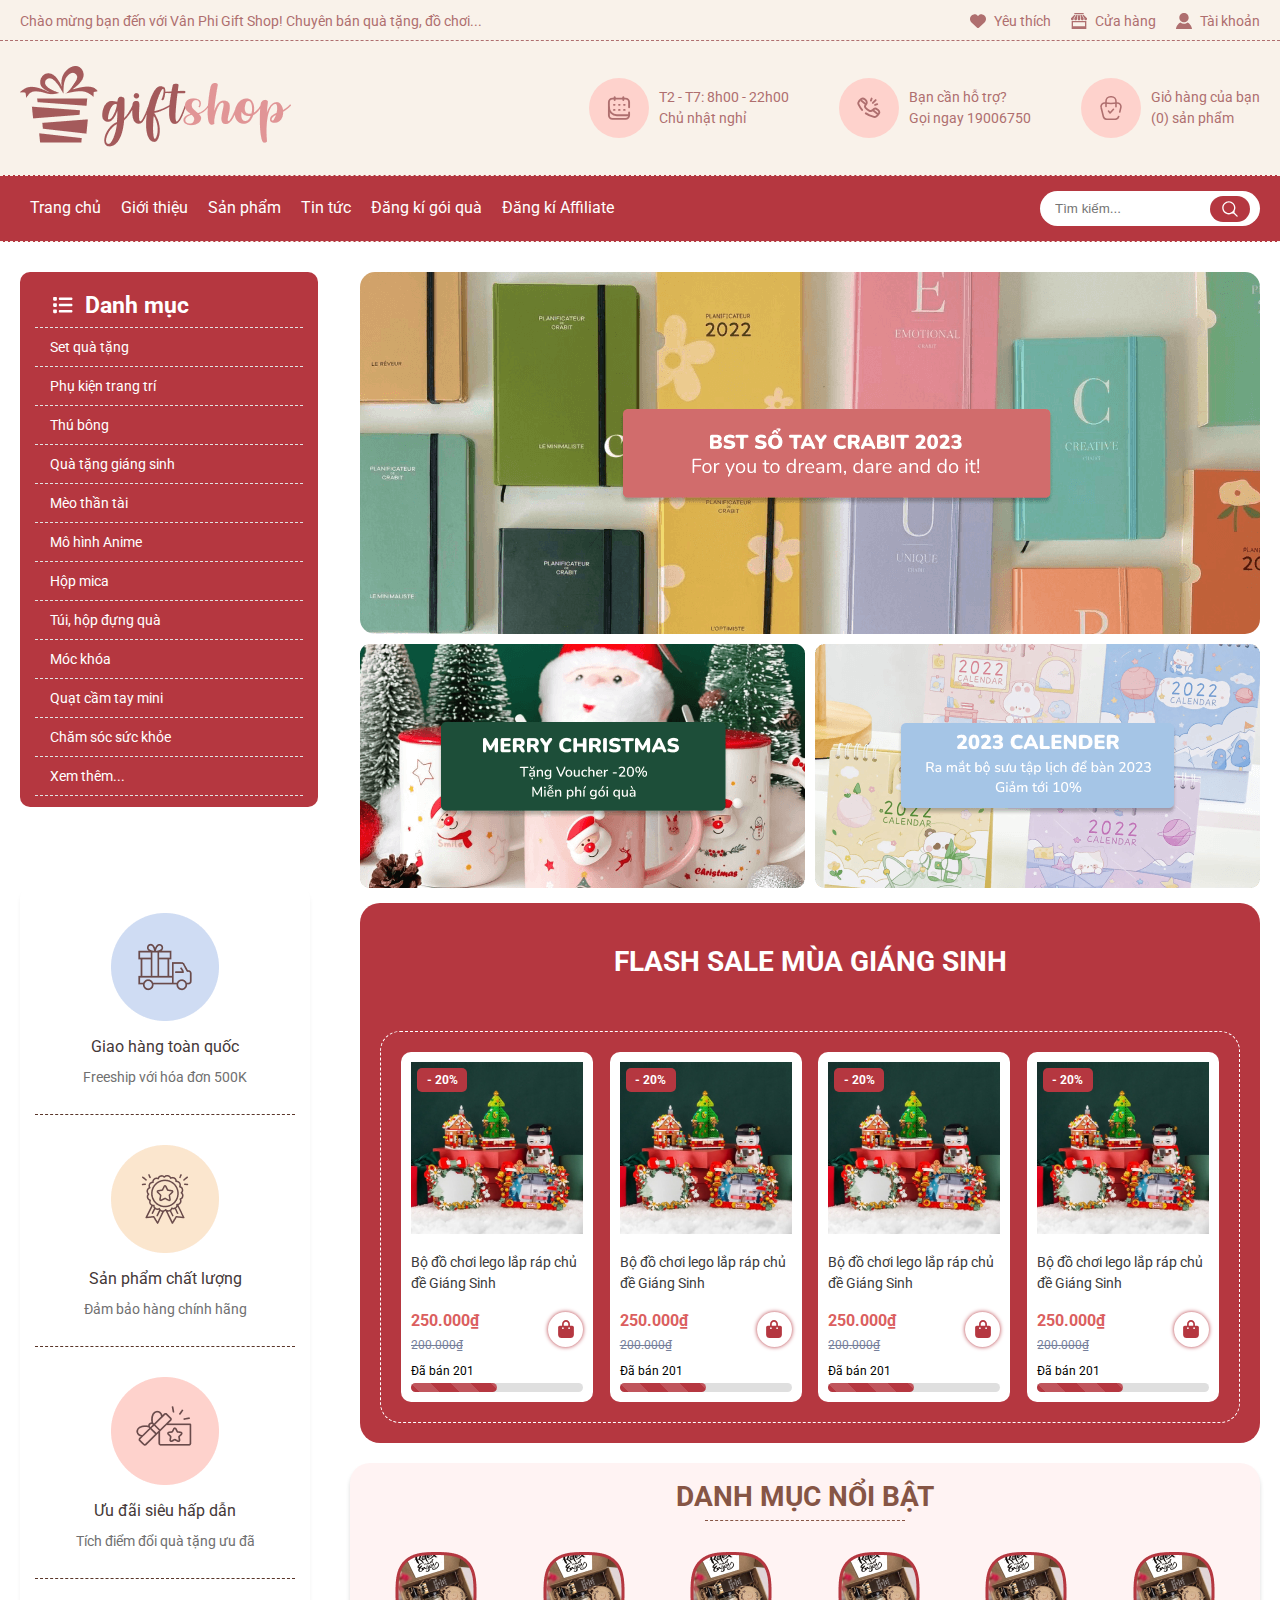
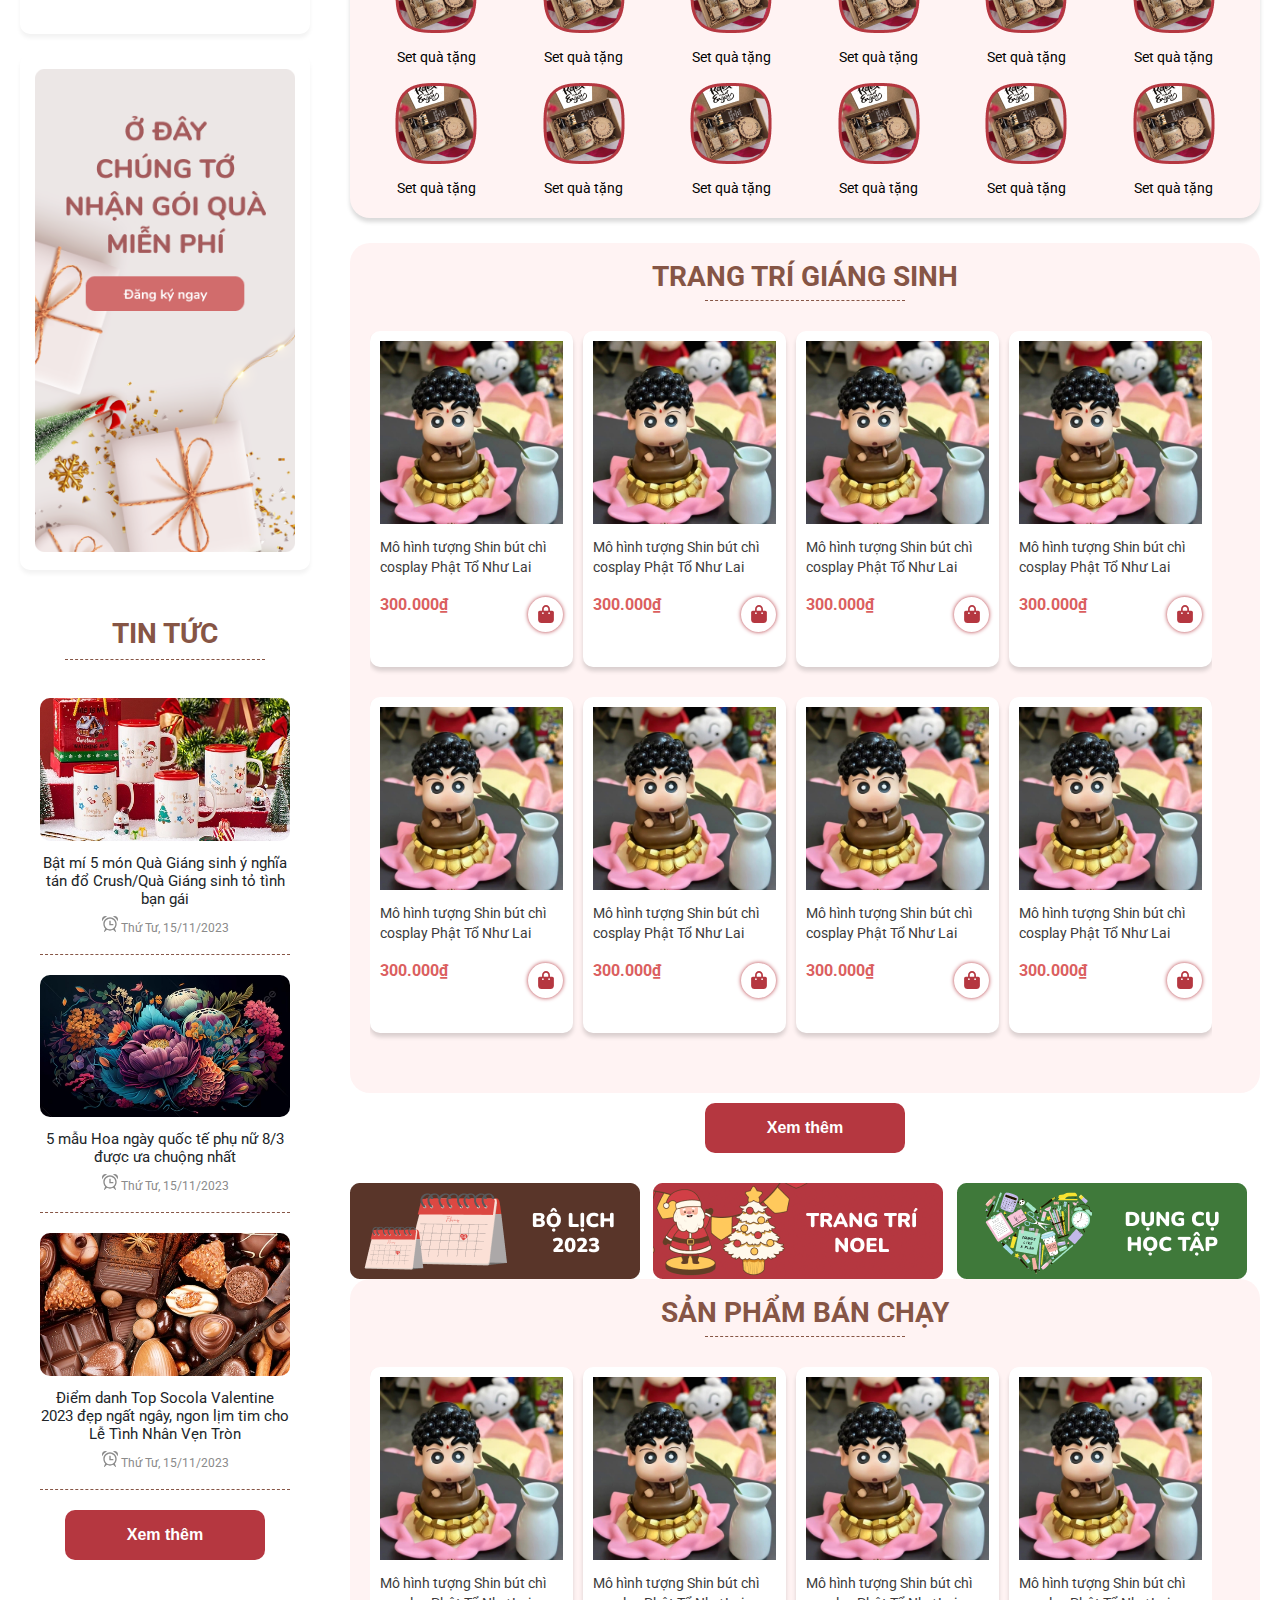
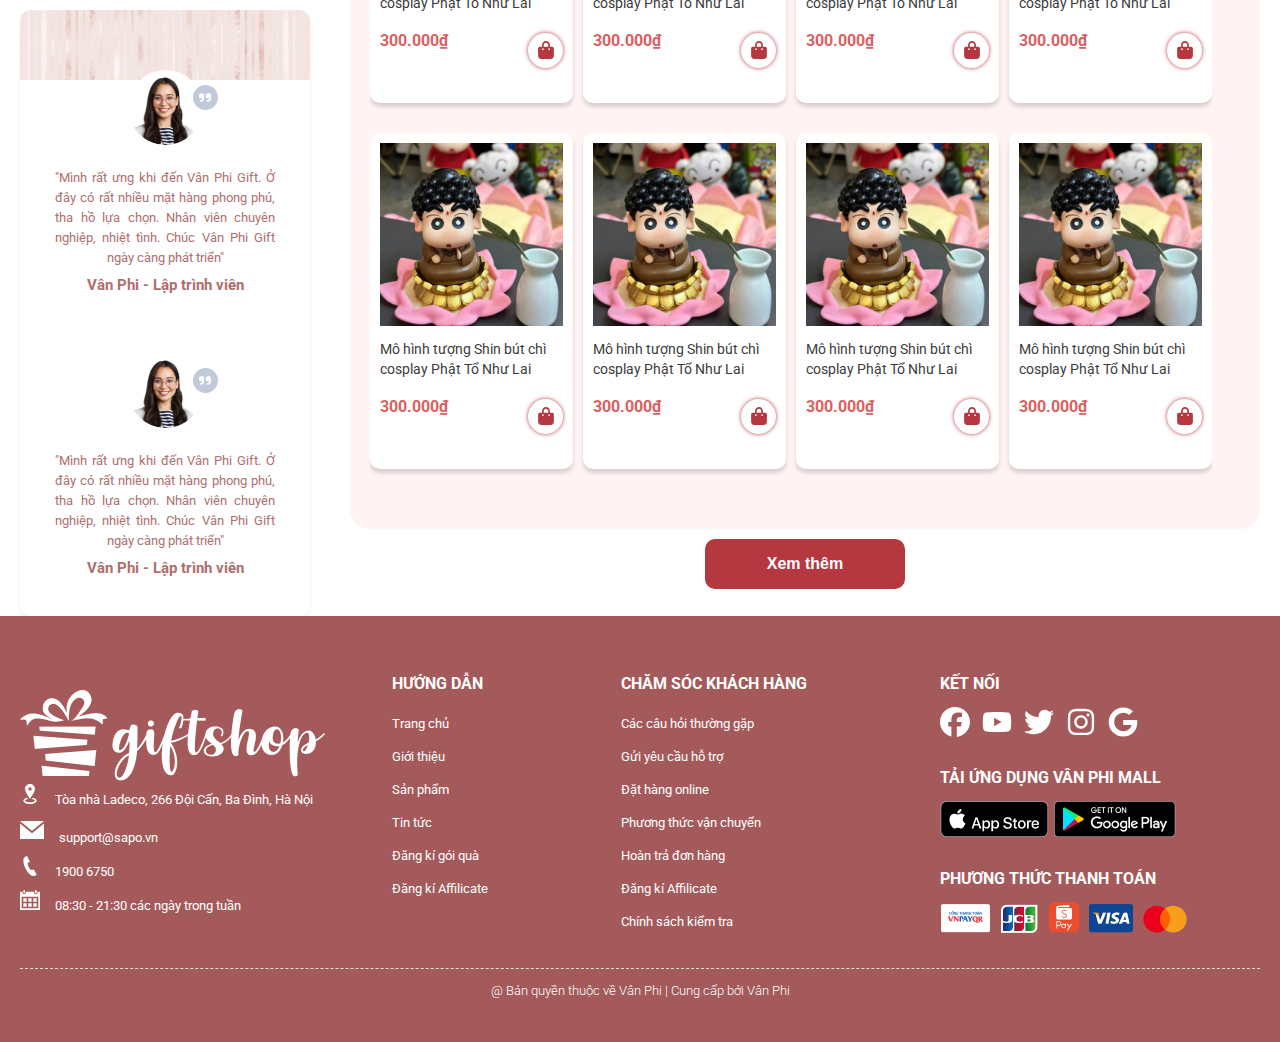
==== commit ace48979: "refactor p1" ====
--- a/index.html
+++ b/index.html
@@ -4,7 +4,9 @@
     <meta charset="UTF-8" />
     <meta name="viewport" content="width=device-width, initial-scale=1.0" />
     <link rel="stylesheet" href="./assets/css/reset.css" />
+    <link rel="stylesheet" href="./assets/css/header.css">
     <link rel="stylesheet" href="./assets/css/style.css" />
+    <link rel="stylesheet" href="./assets/css/footer.css">
     <link rel="preconnect" href="https://fonts.googleapis.com" />
     <link rel="preconnect" href="https://fonts.gstatic.com" crossorigin />
     <link
@@ -263,13 +265,49 @@
             <nav class="header__menu-left">
               <ul class="header__menu-list">
                 <li>
-                  <a href="#!" class="header__menu-link">Trang chủ</a>
+                  <a href="./index.html" class="header__menu-link">Trang chủ</a>
                 </li>
                 <li>
-                  <a href="#!" class="header__menu-link">Giới thiệu</a>
+                  <a href="./gioithieu.html" class="header__menu-link"
+                    >Giới thiệu</a
+                  >
                 </li>
                 <li>
-                  <a href="#!" class="header__menu-link">Sản phẩm</a>
+                  <a href="#!" class="header__menu-link header__dropdown">Sản phẩm</a>
+                  <div class="header__menu-dropdown">
+                    <div class="header__menu-dropdown-item">
+                      <ul class="header__menu-wrap">
+                        <li>Set quà tặng</li>
+                        <li>Mèo thần tài</li>
+                        <li>Móc khóa</li>
+                        <li>Văn phòng phẩm</li>
+                      </ul>
+                    </div>
+                    <div class="header__menu-dropdown-item">
+                      <ul class="header__menu-wrap">
+                        <li>Set quà tặng</li>
+                        <li>Mèo thần tài</li>
+                        <li>Móc khóa</li>
+                        <li>Văn phòng phẩm</li>
+                      </ul>
+                    </div>
+                    <div class="header__menu-dropdown-item">
+                      <ul class="header__menu-wrap">
+                        <li>Set quà tặng</li>
+                        <li>Mèo thần tài</li>
+                        <li>Móc khóa</li>
+                        <li>Văn phòng phẩm</li>
+                      </ul>
+                    </div>
+                    <div class="header__menu-dropdown-item">
+                      <ul class="header__menu-wrap">
+                        <li>Set quà tặng</li>
+                        <li>Mèo thần tài</li>
+                        <li>Móc khóa</li>
+                        <li>Văn phòng phẩm</li>
+                      </ul>
+                    </div>
+                  </div>
                 </li>
                 <li>
                   <a href="#!" class="header__menu-link">Tin tức</a>
@@ -420,7 +458,6 @@
           <h2 class="flashsale__title">
             <a href="#!">Flash sale mùa giáng sinh</a>
           </h2>
-
           <div class="flashsale__product">
             <div class="flashsale__product-list">
               <div class="flashsale__product-item">
@@ -1359,7 +1396,8 @@
               </div>
               <h3 class="aside__blog-title">
                 <a href="#!"
-                  >Điểm danh Top Socola Valentine 2023 đẹp ngất ngây, ngon lịm tim cho Lễ Tình Nhân Vẹn Tròn</a
+                  >Điểm danh Top Socola Valentine 2023 đẹp ngất ngây, ngon lịm
+                  tim cho Lễ Tình Nhân Vẹn Tròn</a
                 >
               </h3>
               <div class="aside__blog-post">
@@ -1410,9 +1448,9 @@
               </div>
 
               <div class="cus__review-desc">
-                "Mình rất ưng khi đến Vân Phi Gift. Ở đây có rất nhiều mặt hàng phong
-                phú, tha hồ lựa chọn. Nhân viên chuyên nghiệp, nhiệt tình. Chúc
-                ND Gift ngày càng phát triển"
+                "Mình rất ưng khi đến Vân Phi Gift. Ở đây có rất nhiều mặt hàng
+                phong phú, tha hồ lựa chọn. Nhân viên chuyên nghiệp, nhiệt tình.
+                Chúc Vân Phi Gift ngày càng phát triển"
               </div>
 
               <div class="cus__review-namejob">
@@ -1438,9 +1476,9 @@
               </div>
 
               <div class="cus__review-desc">
-                "Mình rất ưng khi đến ND Gift. Ở đây có rất nhiều mặt hàng phong
-                phú, tha hồ lựa chọn. Nhân viên chuyên nghiệp, nhiệt tình. Chúc
-                ND Gift ngày càng phát triển"
+                "Mình rất ưng khi đến Vân Phi Gift. Ở đây có rất nhiều mặt hàng
+                phong phú, tha hồ lựa chọn. Nhân viên chuyên nghiệp, nhiệt tình.
+                Chúc Vân Phi Gift ngày càng phát triển"
               </div>
 
               <div class="cus__review-namejob">
@@ -1637,7 +1675,7 @@
                   ></a>
 
                   <div class="footer-mobile">
-                    <h4 class="footer-title">Tải ứng dụng ND MALL</h4>
+                    <h4 class="footer-title">Tải ứng dụng Vân Phi MALL</h4>
                     <div class="footer-mobile-img">
                       <img src="./assets/images/img-app-store.webp" alt="" />
                       <img src="./assets/images/img-google-play.webp" alt="" />
--- a/assets/css/header.css
+++ b/assets/css/header.css
@@ -0,0 +1,191 @@
+.header {
+  background-color: #f9f2ea;
+  width: 100%;
+}
+
+.header__wrap-top {
+  height: 41px;
+  border-bottom: 1px dashed var(--topbarcolortext);
+}
+
+.header__top {
+  height: 41px;
+  display: flex;
+  justify-content: space-between;
+  align-items: center;
+  /* border-bottom: 1px dashed #af6f6f; */
+}
+.header__top-left--welcome {
+  font-size: 1.4rem;
+  color: var(--topbarcolortext);
+}
+
+.header__top-right--item {
+  display: flex;
+  align-items: center;
+}
+
+.header__top-right-list {
+  height: 21px;
+  display: flex;
+  gap: 20px;
+  align-items: center;
+}
+
+.header__top-right--icon {
+  width: 16px;
+  height: 16px;
+  color: var(--topbarcolortext);
+}
+
+.header__top-right--link {
+  display: block;
+  margin-left: 8px;
+  color: var(--topbarcolortext);
+  font-size: 1.4rem;
+  padding: 8px 0;
+}
+
+.header__middle {
+  padding: 25px 0;
+  display: flex;
+  justify-content: space-between;
+}
+
+.header__middle-list {
+  display: flex;
+  align-items: center;
+  gap: 50px;
+}
+
+.header__middle-item {
+  display: flex;
+  align-items: center;
+}
+.header__middle-item--icon {
+  width: 60px;
+  height: 60px;
+  display: flex;
+  align-items: center;
+  justify-content: center;
+  border-radius: 50%;
+  background: #fed2cc;
+  margin-right: 10px;
+}
+.header__middle-item--icon svg {
+  width: 24px;
+  height: 24px;
+}
+
+.header__middle-item--info {
+  color: var(--topbarcolortext);
+  font-size: 1.4rem;
+}
+
+.header__middle-item--link:hover {
+  opacity: 0.7;
+}
+.header__middle-iten--info-t1 {
+  line-height: 21px;
+}
+
+.header__wrap-menu {
+  background: var(--maincolor);
+  border-top: 1px dashed #f9f2ea;
+  border-bottom: 1px dashed #f9f2ea;
+  padding: 15px 0;
+  height: 66.6px;
+  display: flex;
+  align-items: center;
+}
+
+.header__menu {
+  display: flex;
+  align-items: center;
+  justify-content: space-between;
+  position: relative;
+}
+.header__menu-list {
+  display: flex;
+  align-items: center;
+}
+
+.header__menu-link {
+  color: #fff;
+  padding: 10px 10px;
+  height: 100%;
+  font-size: 1.6rem;
+  display: block;
+  /* position: relative; */
+}
+
+
+.header__menu-link.header__dropdown {
+  position: relative;
+}
+
+
+.header__menu-link:hover + .header__menu-dropdown,
+.header__menu-dropdown:hover {
+  opacity: 1;
+  visibility: visible; 
+}
+
+.header__menu-dropdown {
+  position: absolute;
+  display: flex;
+  width: 800px;
+  background-color: #fff;
+  opacity: 0;
+  visibility: hidden;
+  transition: .25s linear;
+  font-weight: bold;
+}
+
+.header__menu-dropdown-item {
+  width: 25%;
+  padding: 10px;
+}
+
+.header__menu-wrap li {
+  padding: 1.5rem;
+}
+
+
+.header__menu-link:hover {
+  background: #d16c6c;
+  border-radius: 8px;
+  display: inline-block;
+}
+
+.header__menu-right {
+  width: 220px;
+}
+
+.header__menu-search-bar {
+  width: 100%;
+  height: 35px;
+  border-radius: 25px;
+  padding-left: 15px;
+  padding-right: 50px;
+  border: initial;
+}
+
+.header__search-btn--icon {
+  width: 40px;
+  height: 26px;
+  background-color: var(--maincolor);
+  border: initial;
+  border-radius: 25px;
+  position: absolute;
+  display: flex;
+  align-items: center;
+  justify-content: center;
+  right: 10px;
+  bottom: 4px;
+}
+
+.header__search-btn--icon svg {
+  width: 16px;
+  height: 16px;
+}--- a/assets/css/style.css
+++ b/assets/css/style.css
@@ -1,3 +1,7 @@
+:root {
+  --maincolor: #b53740;
+  --topbarcolortext: #af6f6f;
+}
 * {
   box-sizing: border-box;
 }
@@ -33,173 +37,13 @@
   text-decoration: none;
 }
 
-/* header */
-.header {
-  background-color: #f9f2ea;
-  width: 100%;
-}
-
-.header__wrap-top {
-  height: 41px;
-  border-bottom: 1px dashed #af6f6f;
-}
-
-.header__top {
-  height: 41px;
-  display: flex;
-  justify-content: space-between;
-  align-items: center;
-  /* border-bottom: 1px dashed #af6f6f; */
-}
-.header__top-left--welcome {
-  font-size: 1.4rem;
-  color: #af6f6f;
-}
-
-.header__top-right--item {
-  display: flex;
-  align-items: center;
-}
-
-.header__top-right-list {
-  height: 21px;
-  display: flex;
-  gap: 20px;
-  align-items: center;
-}
-
-.header__top-right--icon {
-  width: 16px;
-  height: 16px;
-  color: #af6f6f;
-}
-
-.header__top-right--link {
-  display: block;
-  margin-left: 8px;
-  color: #af6f6f;
-  font-size: 1.4rem;
-  padding: 8px 0;
-}
-
-.header__middle {
-  padding: 25px 0;
-  display: flex;
-  justify-content: space-between;
-}
-
-.header__middle-list {
-  display: flex;
-  align-items: center;
-  gap: 50px;
-}
-
-.header__middle-item {
-  display: flex;
-  align-items: center;
-}
-.header__middle-item--icon {
-  width: 60px;
-  height: 60px;
-  display: flex;
-  align-items: center;
-  justify-content: center;
-  border-radius: 50%;
-  background: #fed2cc;
-  margin-right: 10px;
-}
-.header__middle-item--icon svg {
-  width: 24px;
-  height: 24px;
-}
-
-.header__middle-item--info {
-  color: #af6f6f;
-  font-size: 1.4rem;
-}
-
-.header__middle-item--link:hover {
-  opacity: 0.7;
-}
-.header__middle-iten--info-t1 {
-  line-height: 21px;
-}
-
-.header__wrap-menu {
-  background: #b53740;
-  border-top: 1px dashed #f9f2ea;
-  border-bottom: 1px dashed #f9f2ea;
-  padding: 15px 0;
-  height: 66.6px;
-  display: flex;
-  align-items: center;
-}
-
-.header__menu {
-  display: flex;
-  align-items: center;
-  justify-content: space-between;
-  position: relative;
-}
-.header__menu-list {
-  display: flex;
-  align-items: center;
-}
-
-.header__menu-link {
-  color: #fff;
-  padding: 10px 10px;
-  font-size: 1.6rem;
-  display: block;
-}
-
-.header__menu-link:hover {
-  background: #d16c6c;
-  border-radius: 8px;
-  /* display: block; */
-  display: inline-block;
-}
-
-.header__menu-right {
-  width: 220px;
-}
-
-.header__menu-search-bar {
-  width: 100%;
-  height: 35px;
-  border-radius: 25px;
-  padding-left: 15px;
-  padding-right: 50px;
-  border: initial;
-}
-
-.header__search-btn--icon {
-  width: 40px;
-  height: 26px;
-  background-color: #b53740;
-  border: initial;
-  border-radius: 25px;
-  position: absolute;
-  display: flex;
-  align-items: center;
-  justify-content: center;
-  right: 10px;
-  bottom: 4px;
-}
-
-.header__search-btn--icon svg {
-  width: 16px;
-  height: 16px;
-  /* margin-top: -2px; */
-}
-
 /* category */
 .category {
   display: flex;
   justify-content: space-between;
 }
 .category-left {
-  background: #b53740;
+  background: var(--maincolor);
   border-radius: 10px;
   margin-bottom: 20px;
   padding: 11px 15px 10px;
@@ -265,7 +109,7 @@
   /* height: 532px; */
   padding: 20px;
   border-radius: 20px;
-  background-color: #b53740;
+  background-color: var(--maincolor);
   float: right;
   /* margin-left: auto; */
 }
@@ -277,6 +121,12 @@
   margin: 0 0 55px;
   padding: 25px 0 0;
 }
+
+.snowflake {
+  width: 40px;
+
+}
+
 
 .flashsale__title a {
   color: #fff;
@@ -326,7 +176,7 @@
   align-items: center;
   justify-content: center;
   font-weight: bold;
-  background: #b53740;
+  background: var(--maincolor);
 }
 
 .flashsale__product-name a {
@@ -336,7 +186,7 @@
 }
 
 .flashsale__product-name:hover a {
-  color: #b53740;
+  color: var(--maincolor);
 }
 
 .flashsale__product-name {
@@ -369,7 +219,7 @@
 }
 
 .flashsale__product-cart {
-  color: #b53740;
+  color: var(--maincolor);
   width: 16px;
   height: 18px;
   display: block;
@@ -377,7 +227,7 @@
 
 .flashsale__product-btn-cart {
   background: initial;
-  box-shadow: 0 0 4px 0 #b53740;
+  box-shadow: 0 0 4px 0 var(--maincolor);
   width: 35px;
   height: 35px;
   display: inline-flex;
@@ -410,7 +260,7 @@
   width: 62%;
   display: block;
   height: 9px;
-  background-color: #b53740;
+  background-color: var(--maincolor);
   -webkit-animation: progress_bar_fill 2s linear infinite;
   animation: progress_bar_fill 2s linear infinite;
   background-image: linear-gradient(
@@ -490,7 +340,6 @@
   padding: 20px;
   background: #fff3f3;
   border-radius: 20px;
-  box-shadow: 0 4px 4px 0 rgba(0, 0, 0, 0.15);
   height: 850px;
   float: right;
 }
@@ -571,7 +420,7 @@
 
 .bestseller__item-btn-cart {
   background: initial;
-  box-shadow: 0 0 4px 0 #b53740;
+  box-shadow: 0 0 4px 0 var(--maincolor);
   width: 35px;
   height: 35px;
   display: inline-flex;
@@ -589,7 +438,7 @@
 }
 
 .bestseller-viewmore {
-  background: #b53740;
+  background: var(--maincolor);
   height: 50px;
   width: 200px;
   font-size: 16px;
@@ -783,106 +632,20 @@
 .cus__review-desc {
   margin-top: 20px;
   font-size: 13px;
-  color: #AF6F6F;
+  color: var(--topbarcolortext);
   font-weight: 400;
   text-align: justify;
   text-align-last: center;
   line-height: 20px;
 }
 
-
 .cus__review-namejob {
   text-align: center;
-  color: #AF6F6F;
+  color: var(--topbarcolortext);
   font-size: 15px;
   font-weight: bold;
   margin-top: 10px;
 }
 
 /* footer */
-.footer {
-  background: #a45a5b;
-
-}
-
-.mid-footer {
-  padding: 60px 0 30px;
-}
-
-.footer__contact-item {
-  color: #fff;
-  font-size: 1.3rem;
-  margin-bottom: 12px;
-  position: relative;
-  /* padding-left: 30px; */
-}
-
-.footer__contact-item a {
-  color: #fff;
-  padding-left: 12px;
-}
-
-.footer__wrap {
-  display: flex;
-  justify-content: space-between;
-  align-items: center;
-}
-
-.footer__right {
-  display: flex;
-  align-items: flex-start;
-  justify-content: space-around;
-  width: 33.33%;
-  flex: 1;
-}
-.footer-title {
-  font-size: 1.6rem;
-  margin-bottom: 15px;
-  position: relative;
-  color: #fff;
-  text-transform: uppercase;
-  font-weight: 700;
-}
-
-.footer__help-item a {
-  color: #fff;
-  font-size: 1.3rem;
-  padding: 10px 0;
-  display: block;
-}
-
-
-
-.footer-social a {
-  margin-right: 8px;
-  display: inline-block;
-}
-
-.footer-social svg {
-  width: 30px;
-  height: 30px;
-  color: #fff;
-
-}
-
-.footer-mobile {
-  margin-top: 30px;
-}
-
-.footer-payment {
-  margin-top: 30px;
-}
-.footer-payment-item {
-  display: inline-block;
-  margin-right: 6px;
-}
-
-.footer-copyright {
-  border-top: 1px dashed rgba(255, 255, 255, 0.8);
-  padding: 15px 0;
-  color: #fff;
-  text-align: center;
-  font-weight: 300;
-  margin-top: 30px;
-  font-size: 1.3rem;
-}+
--- a/assets/css/footer.css
+++ b/assets/css/footer.css
@@ -0,0 +1,82 @@
+.footer {
+  background: #a45a5b;
+}
+
+.mid-footer {
+  padding: 60px 0 30px;
+}
+
+.footer__contact-item {
+  color: #fff;
+  font-size: 1.3rem;
+  margin-bottom: 12px;
+  position: relative;
+  /* padding-left: 30px; */
+}
+
+.footer__contact-item a {
+  color: #fff;
+  padding-left: 12px;
+}
+
+.footer__wrap {
+  display: flex;
+  justify-content: space-between;
+  align-items: center;
+}
+
+.footer__right {
+  display: flex;
+  align-items: flex-start;
+  justify-content: space-around;
+  width: 33.33%;
+  flex: 1;
+}
+.footer-title {
+  font-size: 1.6rem;
+  margin-bottom: 15px;
+  position: relative;
+  color: #fff;
+  text-transform: uppercase;
+  font-weight: 700;
+}
+
+.footer__help-item a {
+  color: #fff;
+  font-size: 1.3rem;
+  padding: 10px 0;
+  display: block;
+}
+
+.footer-social a {
+  margin-right: 8px;
+  display: inline-block;
+}
+
+.footer-social svg {
+  width: 30px;
+  height: 30px;
+  color: #fff;
+}
+
+.footer-mobile {
+  margin-top: 30px;
+}
+
+.footer-payment {
+  margin-top: 30px;
+}
+.footer-payment-item {
+  display: inline-block;
+  margin-right: 6px;
+}
+
+.footer-copyright {
+  border-top: 1px dashed rgba(255, 255, 255, 0.8);
+  padding: 15px 0;
+  color: #fff;
+  text-align: center;
+  font-weight: 300;
+  margin-top: 30px;
+  font-size: 1.3rem;
+}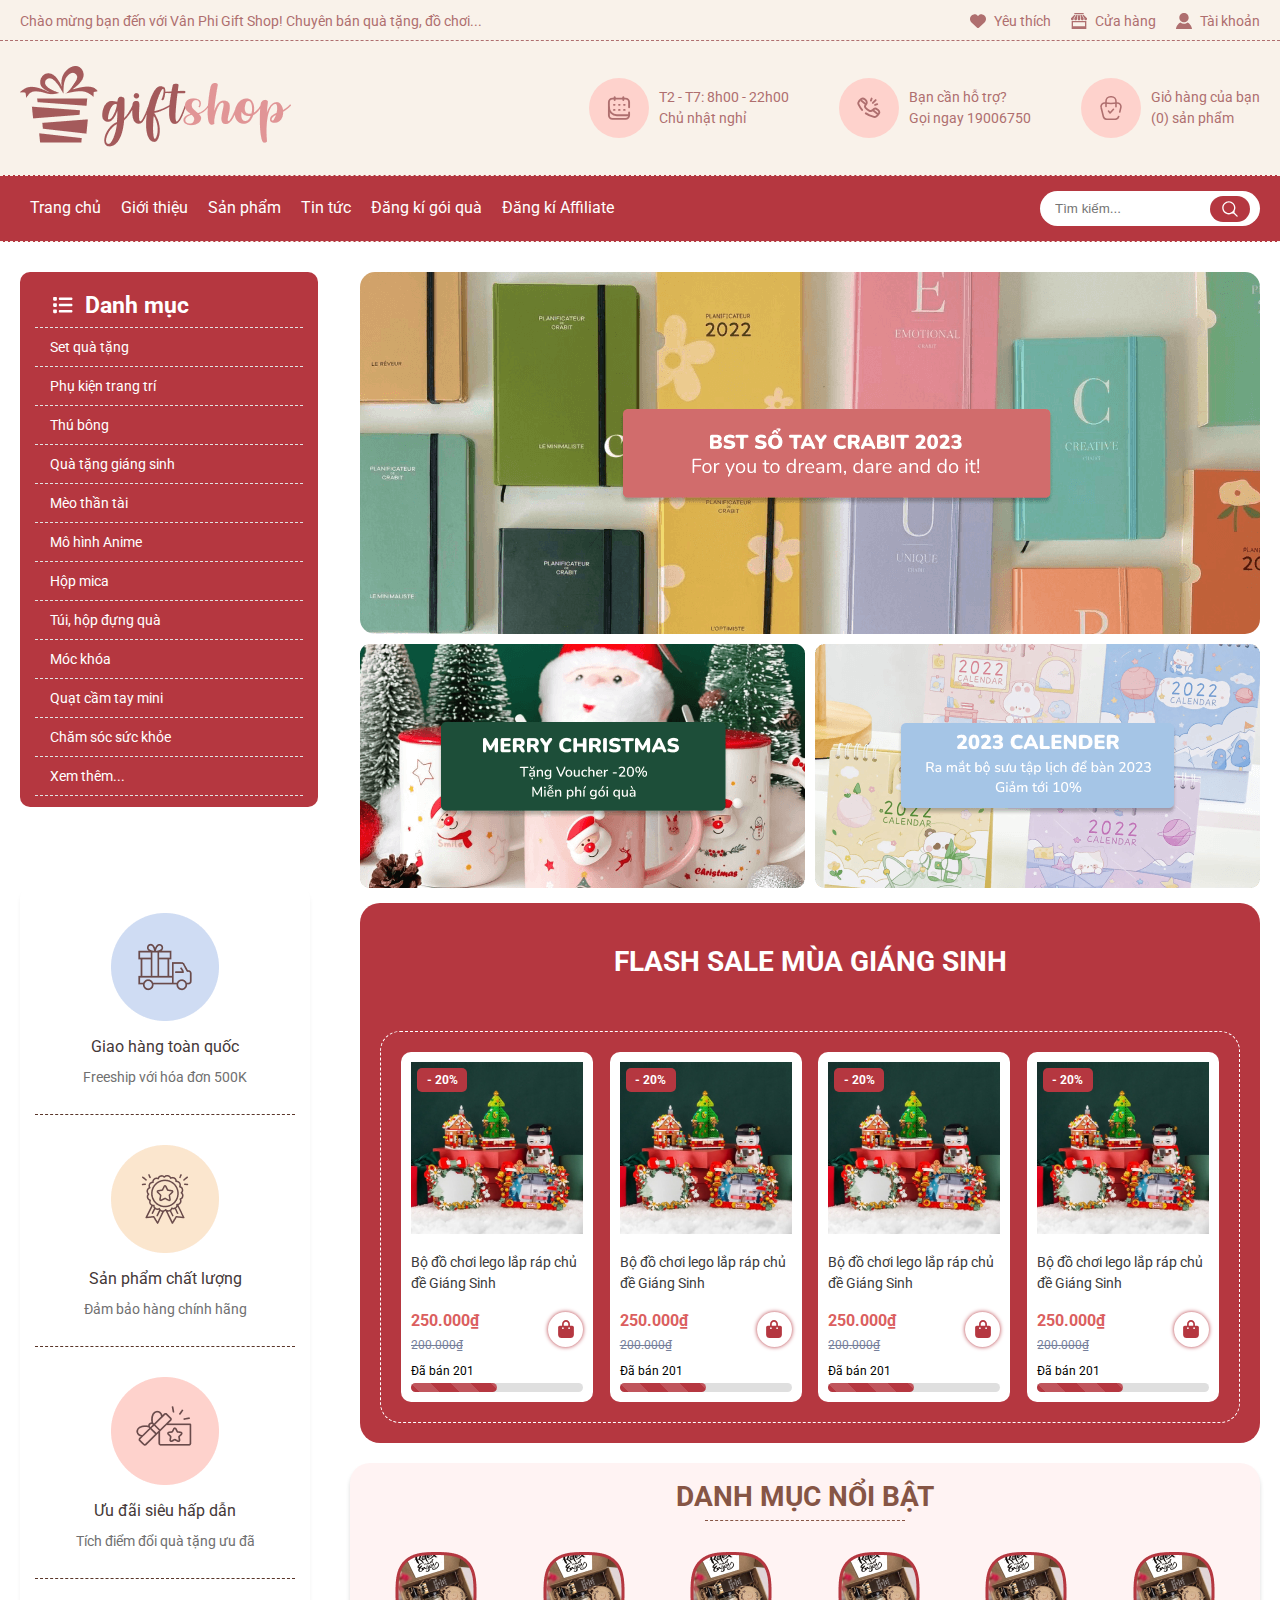
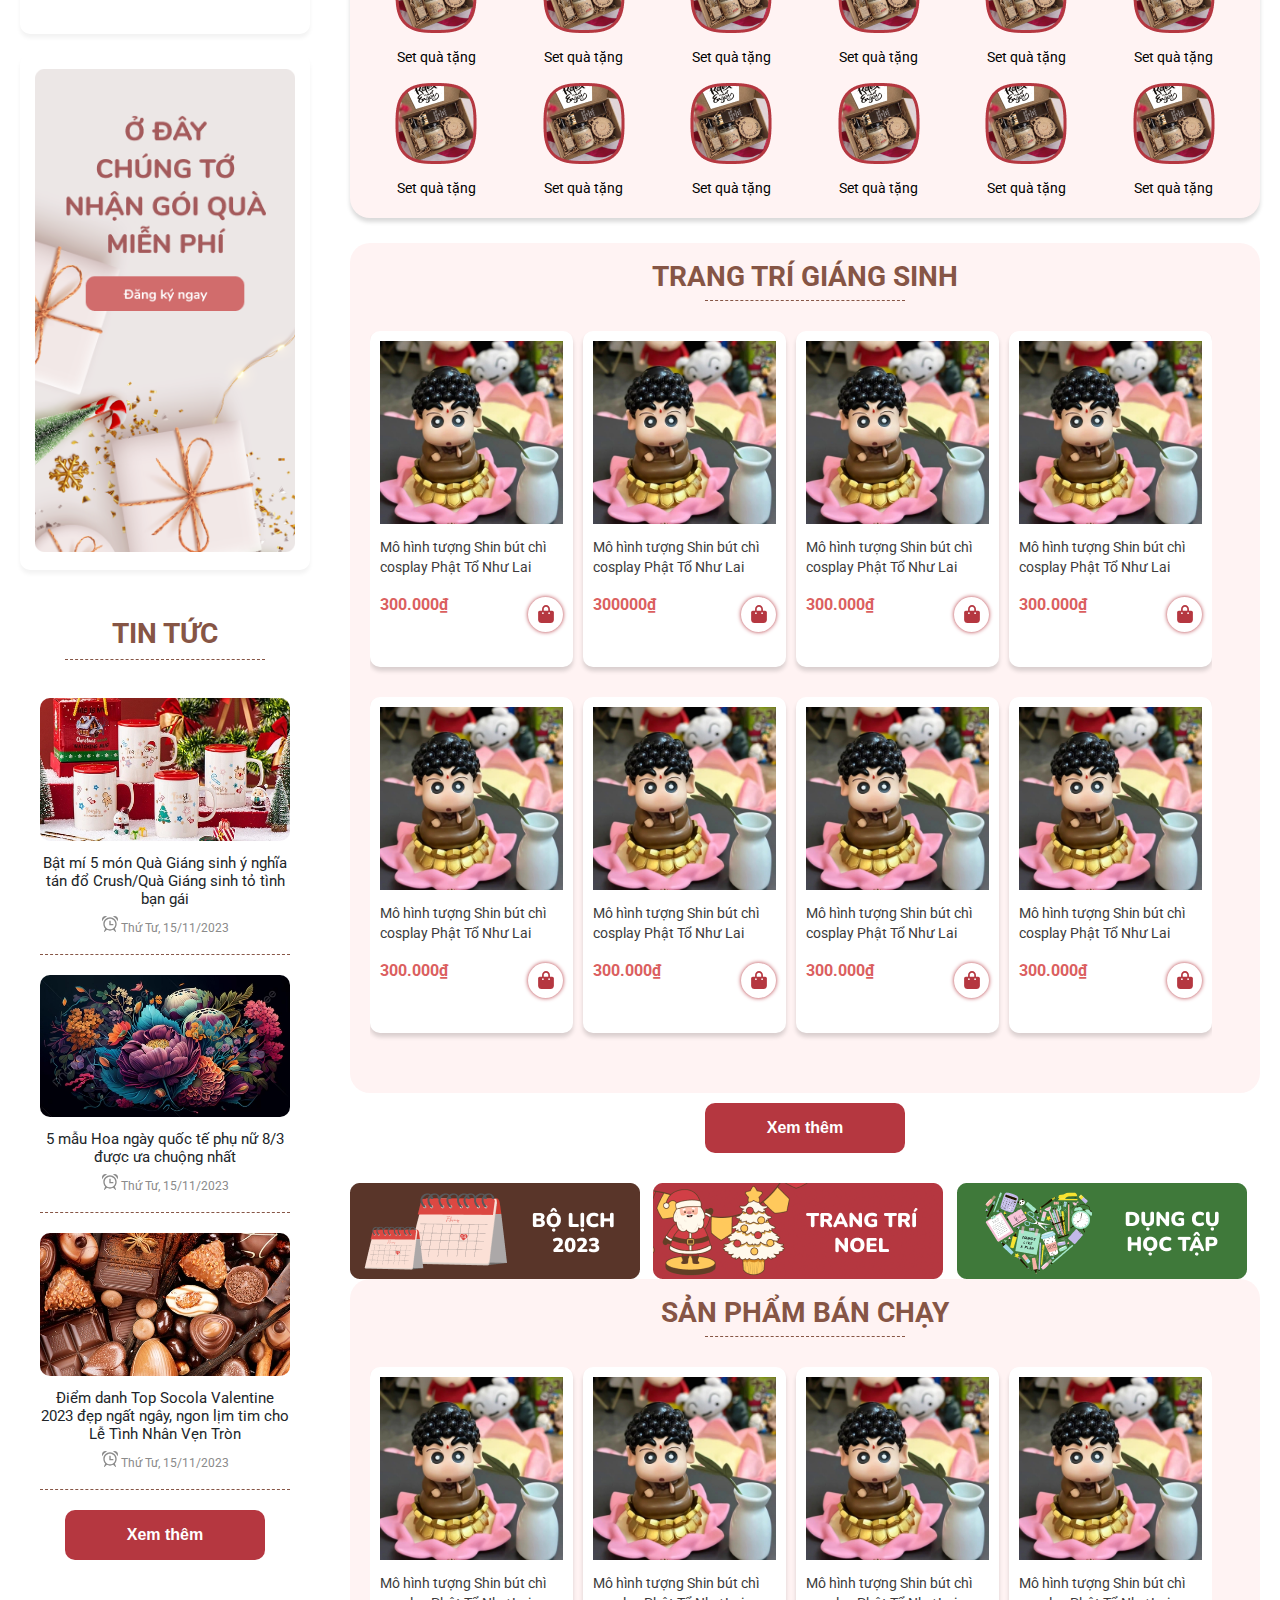
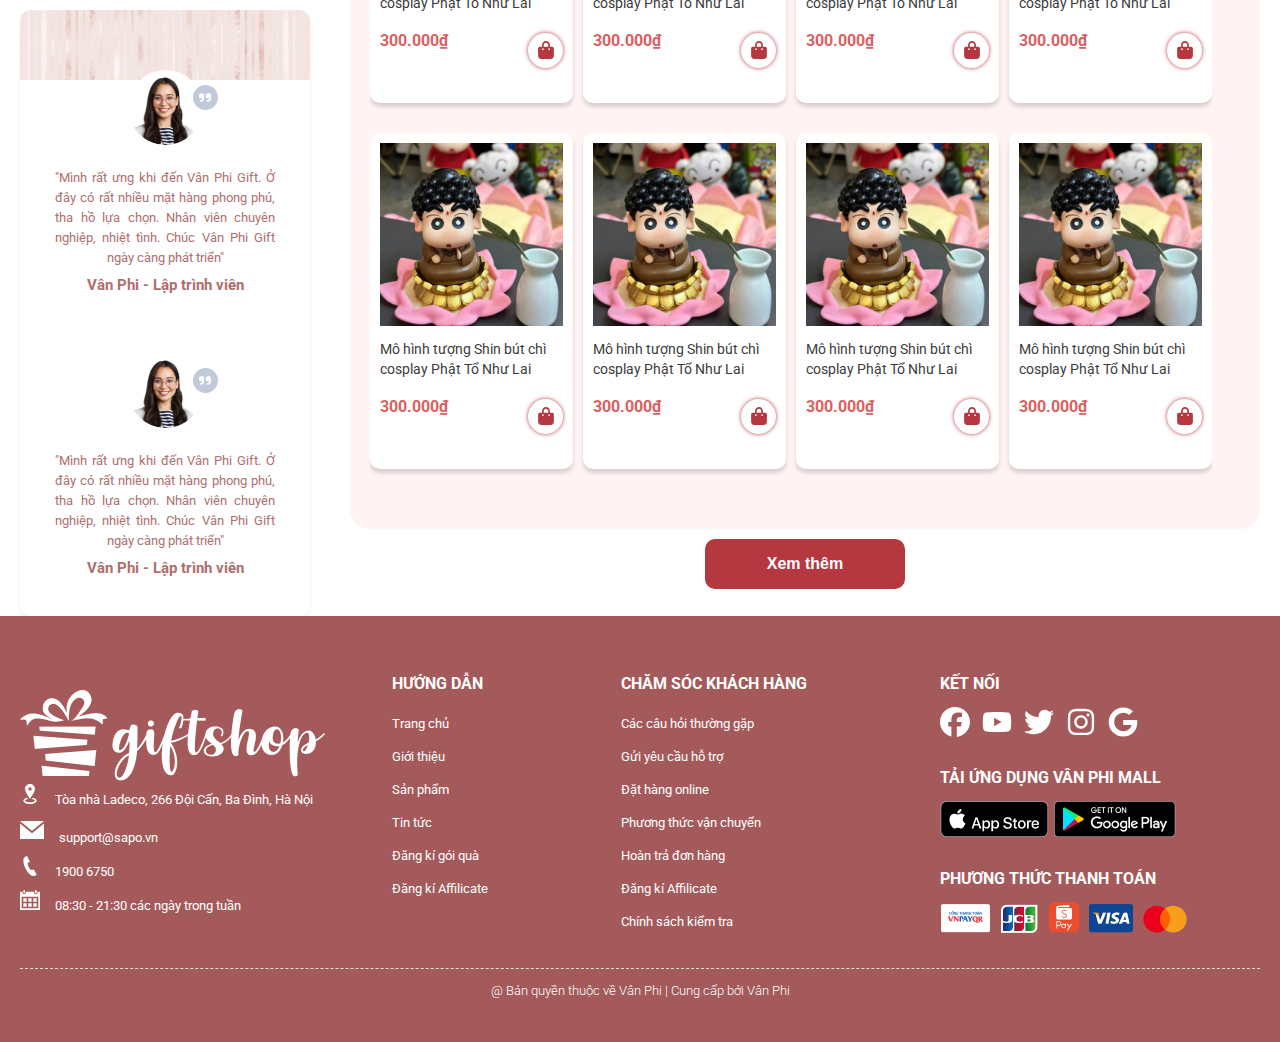
==== commit 0f9987c0: "complete detail product" ====
--- a/index.html
+++ b/index.html
@@ -4,14 +4,21 @@
     <meta charset="UTF-8" />
     <meta name="viewport" content="width=device-width, initial-scale=1.0" />
     <link rel="stylesheet" href="./assets/css/reset.css" />
-    <link rel="stylesheet" href="./assets/css/header.css">
+    <link rel="stylesheet" href="./assets/css/header.css" />
     <link rel="stylesheet" href="./assets/css/style.css" />
-    <link rel="stylesheet" href="./assets/css/footer.css">
+    <link rel="stylesheet" href="./assets/css/footer.css" />
     <link rel="preconnect" href="https://fonts.googleapis.com" />
     <link rel="preconnect" href="https://fonts.gstatic.com" crossorigin />
     <link
       href="https://fonts.googleapis.com/css2?family=Roboto:ital,wght@0,100;0,300;0,400;0,500;0,700;0,900;1,100;1,300;1,400;1,500;1,700;1,900&display=swap"
       rel="stylesheet"
+    />
+    <link
+      rel="stylesheet"
+      href="https://cdnjs.cloudflare.com/ajax/libs/font-awesome/6.6.0/css/all.min.css"
+      integrity="sha512-Kc323vGBEqzTmouAECnVceyQqyqdsSiqLQISBL29aUW4U/M7pSPA/gEUZQqv1cwx4OnYxTxve5UMg5GT6L4JJg=="
+      crossorigin="anonymous"
+      referrerpolicy="no-referrer"
     />
     <title>GIFTSHOP</title>
   </head>
@@ -273,7 +280,9 @@
                   >
                 </li>
                 <li>
-                  <a href="#!" class="header__menu-link header__dropdown">Sản phẩm</a>
+                  <a href="#!" class="header__menu-link header__dropdown"
+                    >Sản phẩm</a
+                  >
                   <div class="header__menu-dropdown">
                     <div class="header__menu-dropdown-item">
                       <ul class="header__menu-wrap">
@@ -466,11 +475,14 @@
                   alt=""
                   class="flashsale__product-thumb"
                 />
+                <div class="flashsale__product-like">
+                  <i class="fa-regular fa-heart"></i>
+                </div>
                 <span class="flashsale__product-smart">- 20%</span>
 
                 <div class="flashsale__product-info">
                   <h3 class="flashsale__product-name">
-                    <a href="#!">Bộ đồ chơi lego lắp ráp chủ đề Giáng Sinh</a>
+                    <a href="detailproduct.html">Bộ đồ chơi lego lắp ráp chủ đề Giáng Sinh</a>
                   </h3>
 
                   <div class="flashsale__product-pricebox">
@@ -508,6 +520,10 @@
                   alt=""
                   class="flashsale__product-thumb"
                 />
+                <div class="flashsale__product-like">
+                  <i class="fa-regular fa-heart"></i>
+                </div>
+
                 <span class="flashsale__product-smart">- 20%</span>
 
                 <div class="flashsale__product-info">
@@ -550,6 +566,10 @@
                   alt=""
                   class="flashsale__product-thumb"
                 />
+                <div class="flashsale__product-like">
+                  <i class="fa-regular fa-heart"></i>
+                </div>
+
                 <span class="flashsale__product-smart">- 20%</span>
 
                 <div class="flashsale__product-info">
@@ -592,6 +612,10 @@
                   alt=""
                   class="flashsale__product-thumb"
                 />
+                <div class="flashsale__product-like">
+                  <i class="fa-regular fa-heart"></i>
+                </div>
+
                 <span class="flashsale__product-smart">- 20%</span>
 
                 <div class="flashsale__product-info">
@@ -767,6 +791,9 @@
                   alt=""
                   class="bestseller__item-img"
                 />
+                <div class="bestseller__item-like">
+                  <i class="fa-regular fa-heart"></i>
+                </div>
               </a>
               <a href="">
                 <h3 class="bestseller__item-name">
@@ -798,6 +825,9 @@
                   alt=""
                   class="bestseller__item-img"
                 />
+                <div class="bestseller__item-like">
+                  <i class="fa-regular fa-heart"></i>
+                </div>
               </a>
               <a href="">
                 <h3 class="bestseller__item-name">
@@ -806,7 +836,9 @@
               </a>
 
               <div class="bestseller__item-pricebox">
-                <span class="bestseller__item-price"> 300.000₫ </span>
+                <span class="bestseller__item-price">
+                  300000<span class="unit">₫</span>
+                </span>
                 <button class="bestseller__item-btn-cart">
                   <svg
                     xmlns="http://www.w3.org/2000/svg"
@@ -829,7 +861,13 @@
                   alt=""
                   class="bestseller__item-img"
                 />
-              </a>
+                <div class="bestseller__item-like">
+                  <i class="fa-regular fa-heart"></i>
+                </div>
+              </a>
+              <div class="bestseller__item-like">
+                <i class="fa-regular fa-heart"></i>
+              </div>
               <a href="">
                 <h3 class="bestseller__item-name">
                   Mô hình tượng Shin bút chì cosplay Phật Tổ Như Lai
@@ -860,6 +898,9 @@
                   alt=""
                   class="bestseller__item-img"
                 />
+                <div class="bestseller__item-like">
+                  <i class="fa-regular fa-heart"></i>
+                </div>
               </a>
               <a href="">
                 <h3 class="bestseller__item-name">
@@ -891,6 +932,9 @@
                   alt=""
                   class="bestseller__item-img"
                 />
+                <div class="bestseller__item-like">
+                  <i class="fa-regular fa-heart"></i>
+                </div>
               </a>
               <a href="">
                 <h3 class="bestseller__item-name">
@@ -922,6 +966,9 @@
                   alt=""
                   class="bestseller__item-img"
                 />
+                <div class="bestseller__item-like">
+                  <i class="fa-regular fa-heart"></i>
+                </div>
               </a>
               <a href="">
                 <h3 class="bestseller__item-name">
@@ -953,6 +1000,9 @@
                   alt=""
                   class="bestseller__item-img"
                 />
+                <div class="bestseller__item-like">
+                  <i class="fa-regular fa-heart"></i>
+                </div>
               </a>
               <a href="">
                 <h3 class="bestseller__item-name">
@@ -984,6 +1034,9 @@
                   alt=""
                   class="bestseller__item-img"
                 />
+                <div class="bestseller__item-like">
+                  <i class="fa-regular fa-heart"></i>
+                </div>
               </a>
               <a href="">
                 <h3 class="bestseller__item-name">
@@ -1032,6 +1085,9 @@
                   alt=""
                   class="bestseller__item-img"
                 />
+                <div class="bestseller__item-like">
+                  <i class="fa-regular fa-heart"></i>
+                </div>
               </a>
               <a href="">
                 <h3 class="bestseller__item-name">
@@ -1063,6 +1119,9 @@
                   alt=""
                   class="bestseller__item-img"
                 />
+                <div class="bestseller__item-like">
+                  <i class="fa-regular fa-heart"></i>
+                </div>
               </a>
               <a href="">
                 <h3 class="bestseller__item-name">
@@ -1094,6 +1153,9 @@
                   alt=""
                   class="bestseller__item-img"
                 />
+                <div class="bestseller__item-like">
+                  <i class="fa-regular fa-heart"></i>
+                </div>
               </a>
               <a href="">
                 <h3 class="bestseller__item-name">
@@ -1125,6 +1187,9 @@
                   alt=""
                   class="bestseller__item-img"
                 />
+                <div class="bestseller__item-like">
+                  <i class="fa-regular fa-heart"></i>
+                </div>
               </a>
               <a href="">
                 <h3 class="bestseller__item-name">
@@ -1156,6 +1221,9 @@
                   alt=""
                   class="bestseller__item-img"
                 />
+                <div class="bestseller__item-like">
+                  <i class="fa-regular fa-heart"></i>
+                </div>
               </a>
               <a href="">
                 <h3 class="bestseller__item-name">
@@ -1187,6 +1255,9 @@
                   alt=""
                   class="bestseller__item-img"
                 />
+                <div class="bestseller__item-like">
+                  <i class="fa-regular fa-heart"></i>
+                </div>
               </a>
               <a href="">
                 <h3 class="bestseller__item-name">
@@ -1218,6 +1289,9 @@
                   alt=""
                   class="bestseller__item-img"
                 />
+                <div class="bestseller__item-like">
+                  <i class="fa-regular fa-heart"></i>
+                </div>
               </a>
               <a href="">
                 <h3 class="bestseller__item-name">
@@ -1249,6 +1323,9 @@
                   alt=""
                   class="bestseller__item-img"
                 />
+                <div class="bestseller__item-like">
+                  <i class="fa-regular fa-heart"></i>
+                </div>
               </a>
               <a href="">
                 <h3 class="bestseller__item-name">
--- a/assets/css/style.css
+++ b/assets/css/style.css
@@ -124,9 +124,7 @@
 
 .snowflake {
   width: 40px;
-
-}
-
+}
 
 .flashsale__title a {
   color: #fff;
@@ -153,13 +151,6 @@
   background-color: #fff;
   border-radius: 10px;
   position: relative;
-}
-.flashsale__product-thumb {
-  width: 172px;
-  height: 172px;
-  object-fit: cover;
-  cursor: pointer;
-  margin-bottom: 15px;
 }
 
 .flashsale__product-smart {
@@ -178,7 +169,36 @@
   font-weight: bold;
   background: var(--maincolor);
 }
-
+.flashsale__product-thumb {
+  width: 172px;
+  height: 172px;
+  object-fit: cover;
+  cursor: pointer;
+  margin-bottom: 15px;
+  position: relative;
+}
+
+.flashsale__product-thumb:hover + .flashsale__product-like,
+.flashsale__product-like:hover {
+  opacity: 1;
+}
+
+.flashsale__product-like {
+  position: absolute;
+  color: var(--maincolor);
+  top: 10px;
+  left: 150px;
+  width: 30px;
+  height: 30px;
+  background-color: #f6dee1;
+  border-radius: 50%;
+  text-align: center;
+  display: flex;
+  justify-content: center;
+  align-items: center;
+  opacity: 0;
+  transition: 0.3s linear;
+}
 .flashsale__product-name a {
   font-size: 1.4rem;
   color: #3c3b3b;
@@ -386,11 +406,34 @@
 }
 
 .bestseller__item {
+  position: relative;
   background: #fff;
   padding: 10px;
   border-radius: 10px;
   margin-bottom: 20px;
   box-shadow: 0 4px 4px 0 rgba(0, 0, 0, 0.15);
+}
+
+.bestseller__item-link:hover .bestseller__item-like,
+.bestseller__item-like:hover {
+  opacity: 1;
+}
+
+.bestseller__item-like {
+  position: absolute;
+  color: var(--maincolor);
+  top: 10px;
+  left: 160px;
+  width: 30px;
+  height: 30px;
+  background-color: #f6dee1;
+  border-radius: 50%;
+  text-align: center;
+  display: flex;
+  justify-content: center;
+  align-items: center;
+  opacity: 0;
+  transition: 0.3s linear;
 }
 
 .bestseller__item-name {
@@ -430,7 +473,13 @@
   margin-bottom: 5px;
   border: initial;
   position: relative;
+  cursor: pointer;
   z-index: 99;
+  transition: 0.25s linear;
+}
+
+.bestseller__item-btn-cart:hover {
+  opacity: 0.7;
 }
 
 .bestseller__bottom {
@@ -646,6 +695,3 @@
   font-weight: bold;
   margin-top: 10px;
 }
-
-/* footer */
-
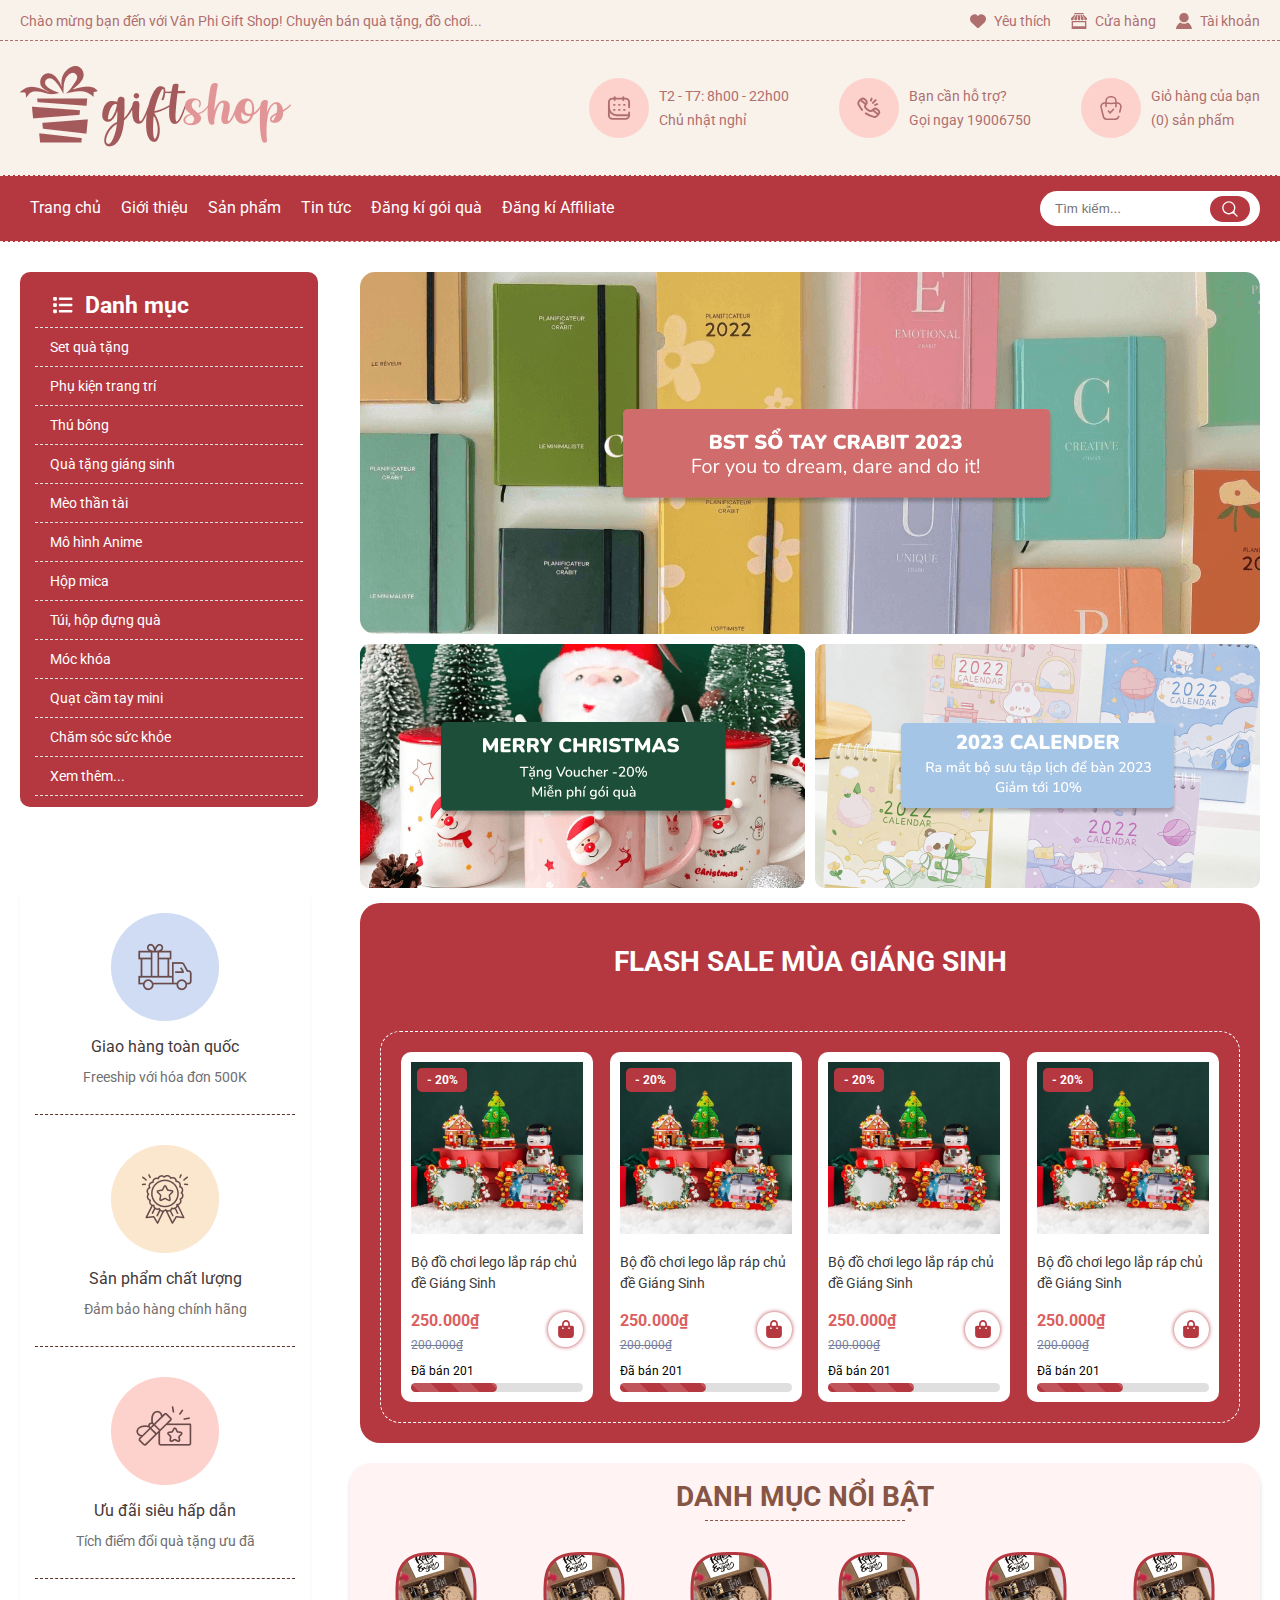
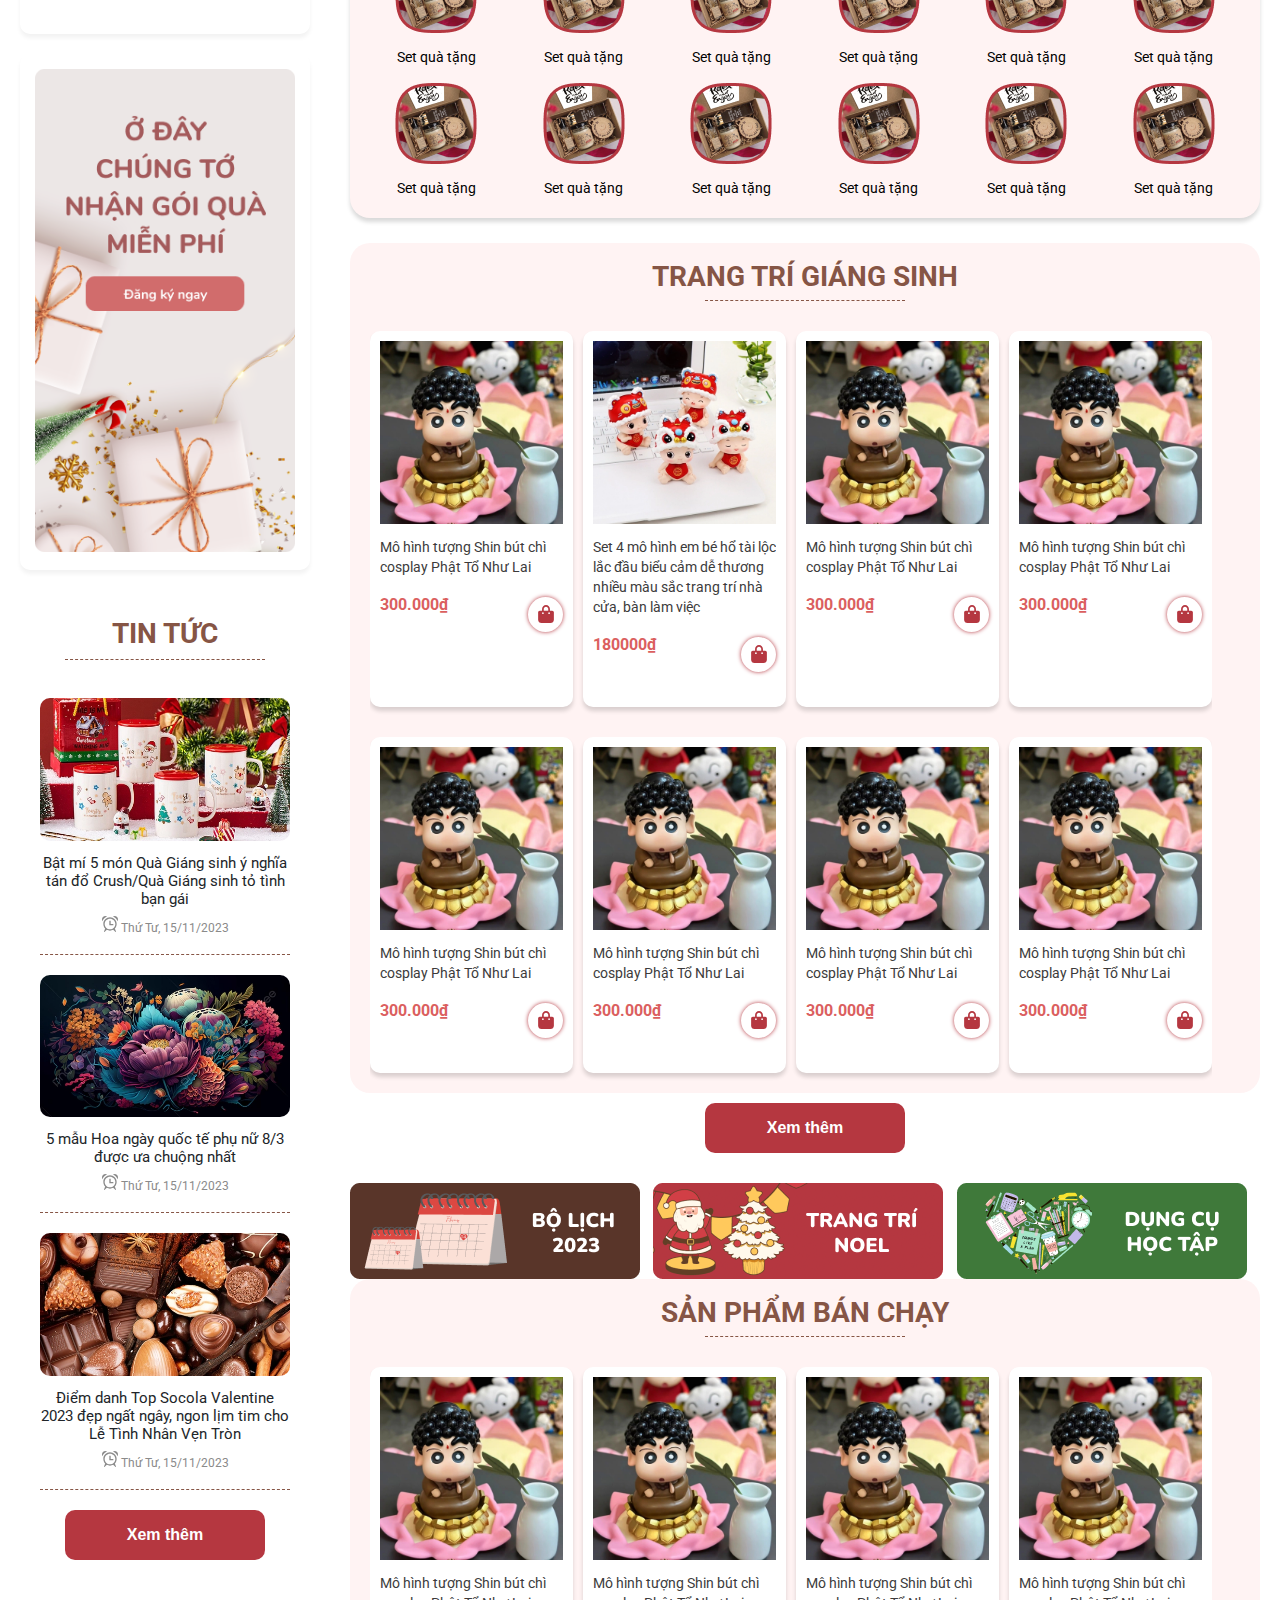
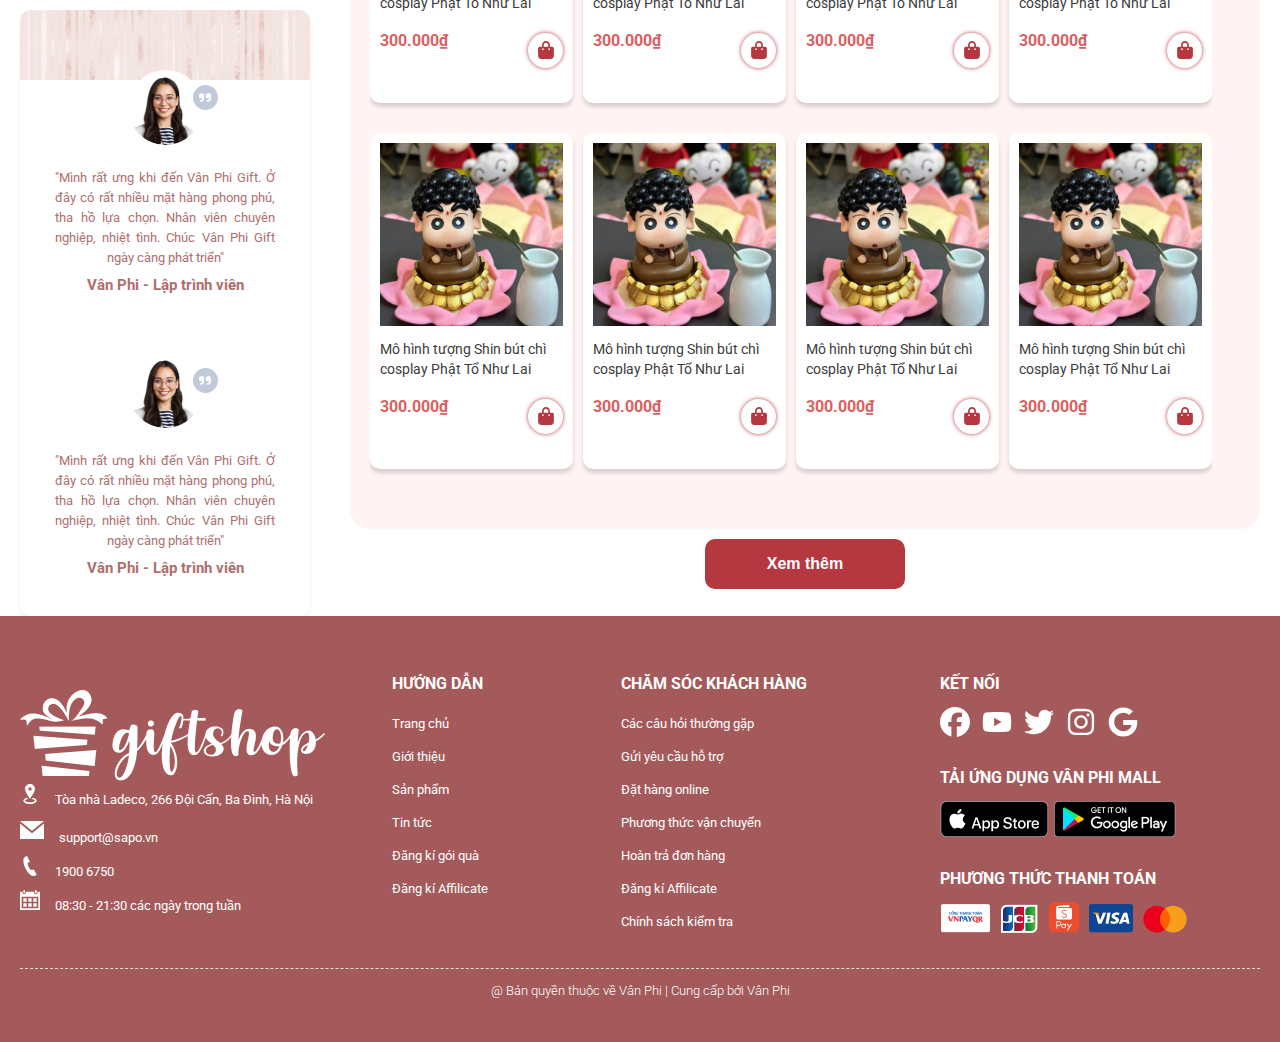
==== commit fed40a3d: "cart + detail product system" ====
--- a/index.html
+++ b/index.html
@@ -167,10 +167,10 @@
                   </svg>
                 </div>
                 <div class="header__middle-item--info">
-                  <p class="header__middle-iten--info-t1">
+                  <p class="header__middle-item--info-t1">
                     T2 - T7: 8h00 - 22h00
                   </p>
-                  <p class="header__middle-iten--info-t1">Chủ nhật nghỉ</p>
+                  <p class="header__middle-item--info-t1">Chủ nhật nghỉ</p>
                 </div>
               </div>
 
@@ -220,8 +220,8 @@
                   </svg>
                 </div>
                 <div class="header__middle-item--info">
-                  <p class="header__middle-iten--info-t1">Bạn cần hỗ trợ?</p>
-                  <p class="header__middle-iten--info-t1">Gọi ngay 19006750</p>
+                  <p class="header__middle-item--info-t1">Bạn cần hỗ trợ?</p>
+                  <p class="header__middle-item--info-t1">Gọi ngay 19006750</p>
                 </div>
               </div>
 
@@ -255,10 +255,10 @@
                   </svg>
                 </div>
                 <div class="header__middle-item--info">
-                  <div class="header__middle-item--link">
-                    <p class="header__middle-iten--info-t1">Giỏ hàng của bạn</p>
-                    <p class="header__middle-iten--info-t1">(0) sản phẩm</p>
-                  </div>
+                  <a href="cart.html" class="header__middle-item--link">
+                    <p class="header__middle-item--info"><p>Giỏ hàng của bạn</p></p>
+                    <p class="header__middle-item--info-t2">(0) sản phẩm</p>
+                  </a>
                 </div>
               </div>
             </div>
@@ -374,6 +374,8 @@
       </div>
     </header>
 
+    
+
     <main>
       <div class="container">
         <div class="category">
@@ -796,7 +798,7 @@
                 </div>
               </a>
               <a href="">
-                <h3 class="bestseller__item-name">
+                <h3 class="bestseller__item-name"  data-product-id="sp21" data-product-name="Mô hình tượng Shin bút chì cosplay Phật Tổ Như Lai" data-product-price="300000">
                   Mô hình tượng Shin bút chì cosplay Phật Tổ Như Lai
                 </h3>
               </a>
@@ -821,7 +823,7 @@
             <div class="bestseller__item">
               <a href="#!" class="bestseller__item-link">
                 <img
-                  src="./assets/images/sp21.png"
+                  src="./assets/images/sp22.webp"
                   alt=""
                   class="bestseller__item-img"
                 />
@@ -831,13 +833,13 @@
               </a>
               <a href="">
                 <h3 class="bestseller__item-name">
-                  Mô hình tượng Shin bút chì cosplay Phật Tổ Như Lai
+                  Set 4 mô hình em bé hổ tài lộc lắc đầu biểu cảm dễ thương nhiều màu sắc trang trí nhà cửa, bàn làm việc
                 </h3>
               </a>
 
               <div class="bestseller__item-pricebox">
                 <span class="bestseller__item-price">
-                  300000<span class="unit">₫</span>
+                  180000<span class="unit">₫</span>
                 </span>
                 <button class="bestseller__item-btn-cart">
                   <svg
@@ -1790,5 +1792,7 @@
         </div>
       </div>
     </footer>
+     <!-- <ul id="cart-items"></ul> -->
+    <script src="./js/cart.js"></script>
   </body>
 </html>
--- a/assets/css/header.css
+++ b/assets/css/header.css
@@ -61,6 +61,9 @@
 .header__middle-item {
   display: flex;
   align-items: center;
+}
+.header__middle-item--link {
+  color: var(--topbarcolortext);
 }
 .header__middle-item--icon {
   width: 60px;
@@ -85,10 +88,17 @@
 .header__middle-item--link:hover {
   opacity: 0.7;
 }
-.header__middle-iten--info-t1 {
-  line-height: 21px;
-}
-
+
+.header__middle-item--info {
+  display: flex;
+  flex-direction: column;
+  row-gap: 10px;
+  /* align-items: center; */
+  justify-content: center;
+}
+.header__middle-item--info-t2 {
+  margin-top: 10px;
+}
 .header__wrap-menu {
   background: var(--maincolor);
   border-top: 1px dashed #f9f2ea;
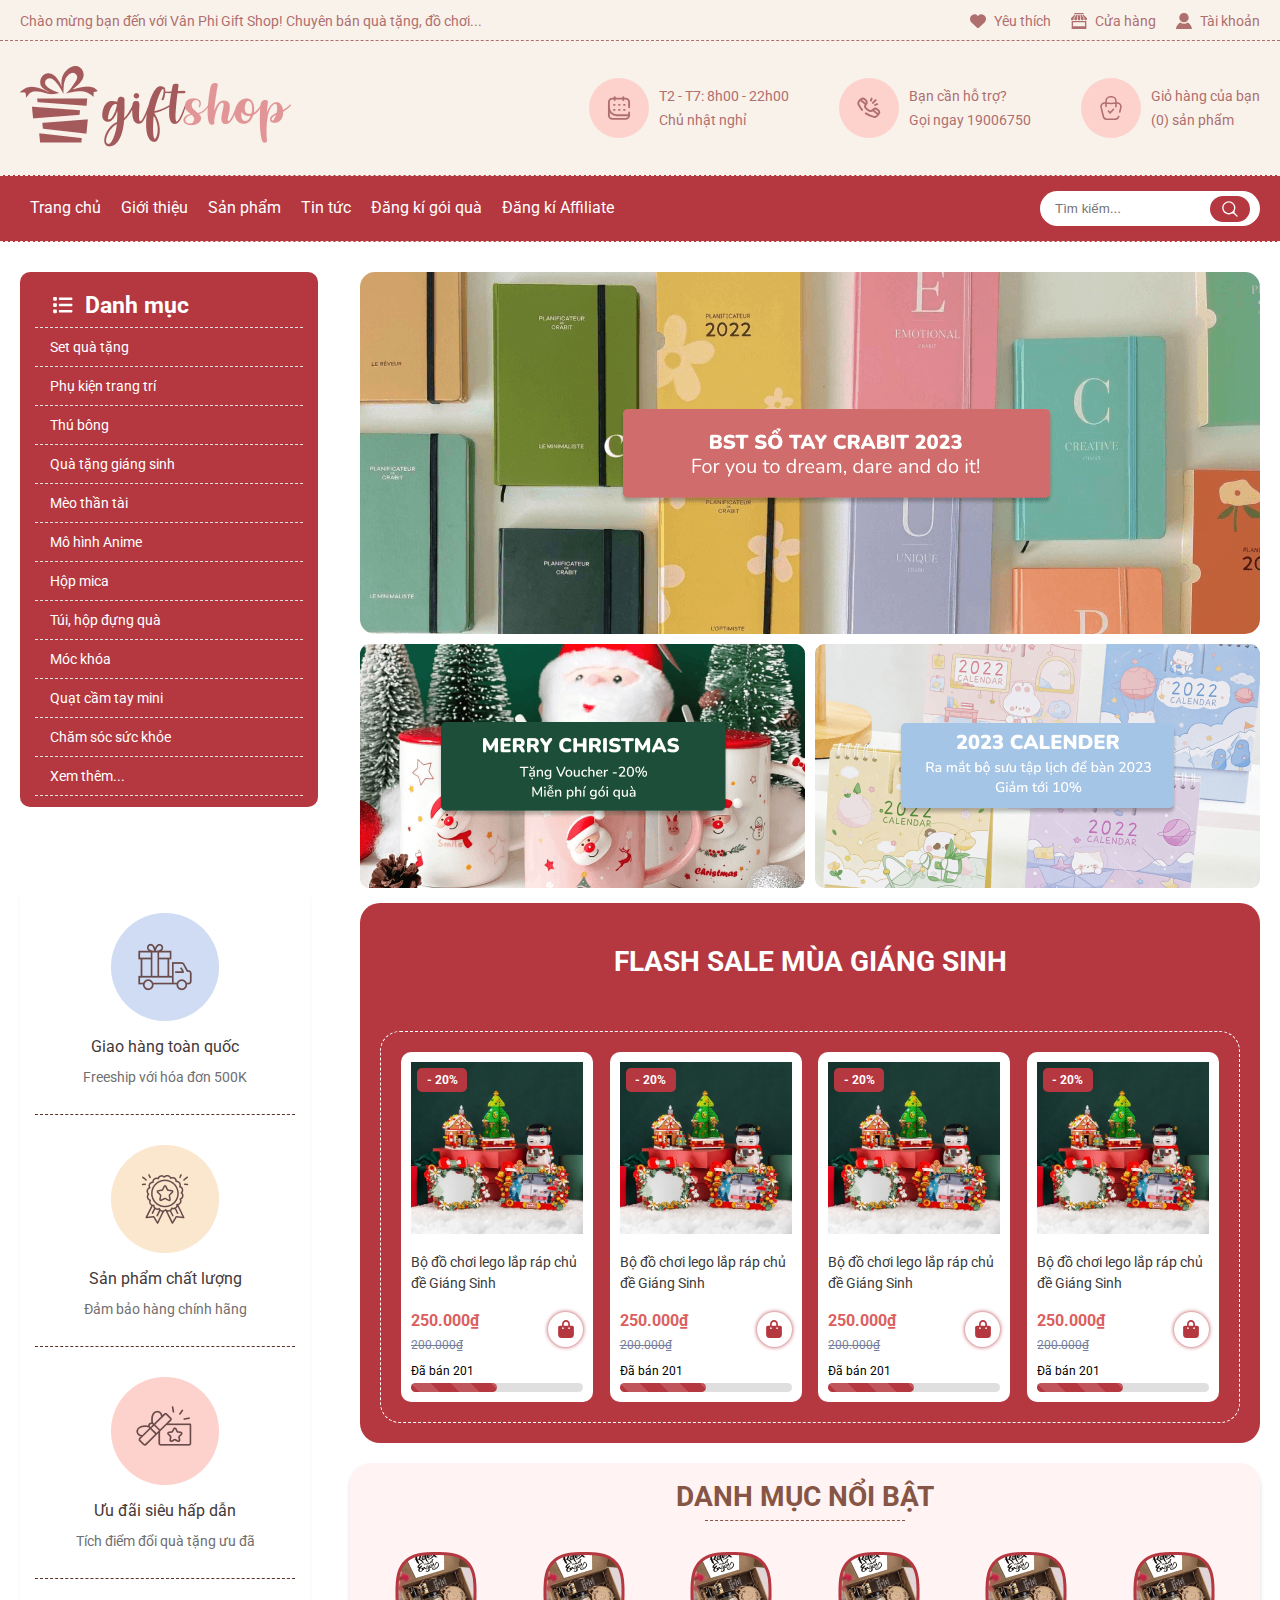
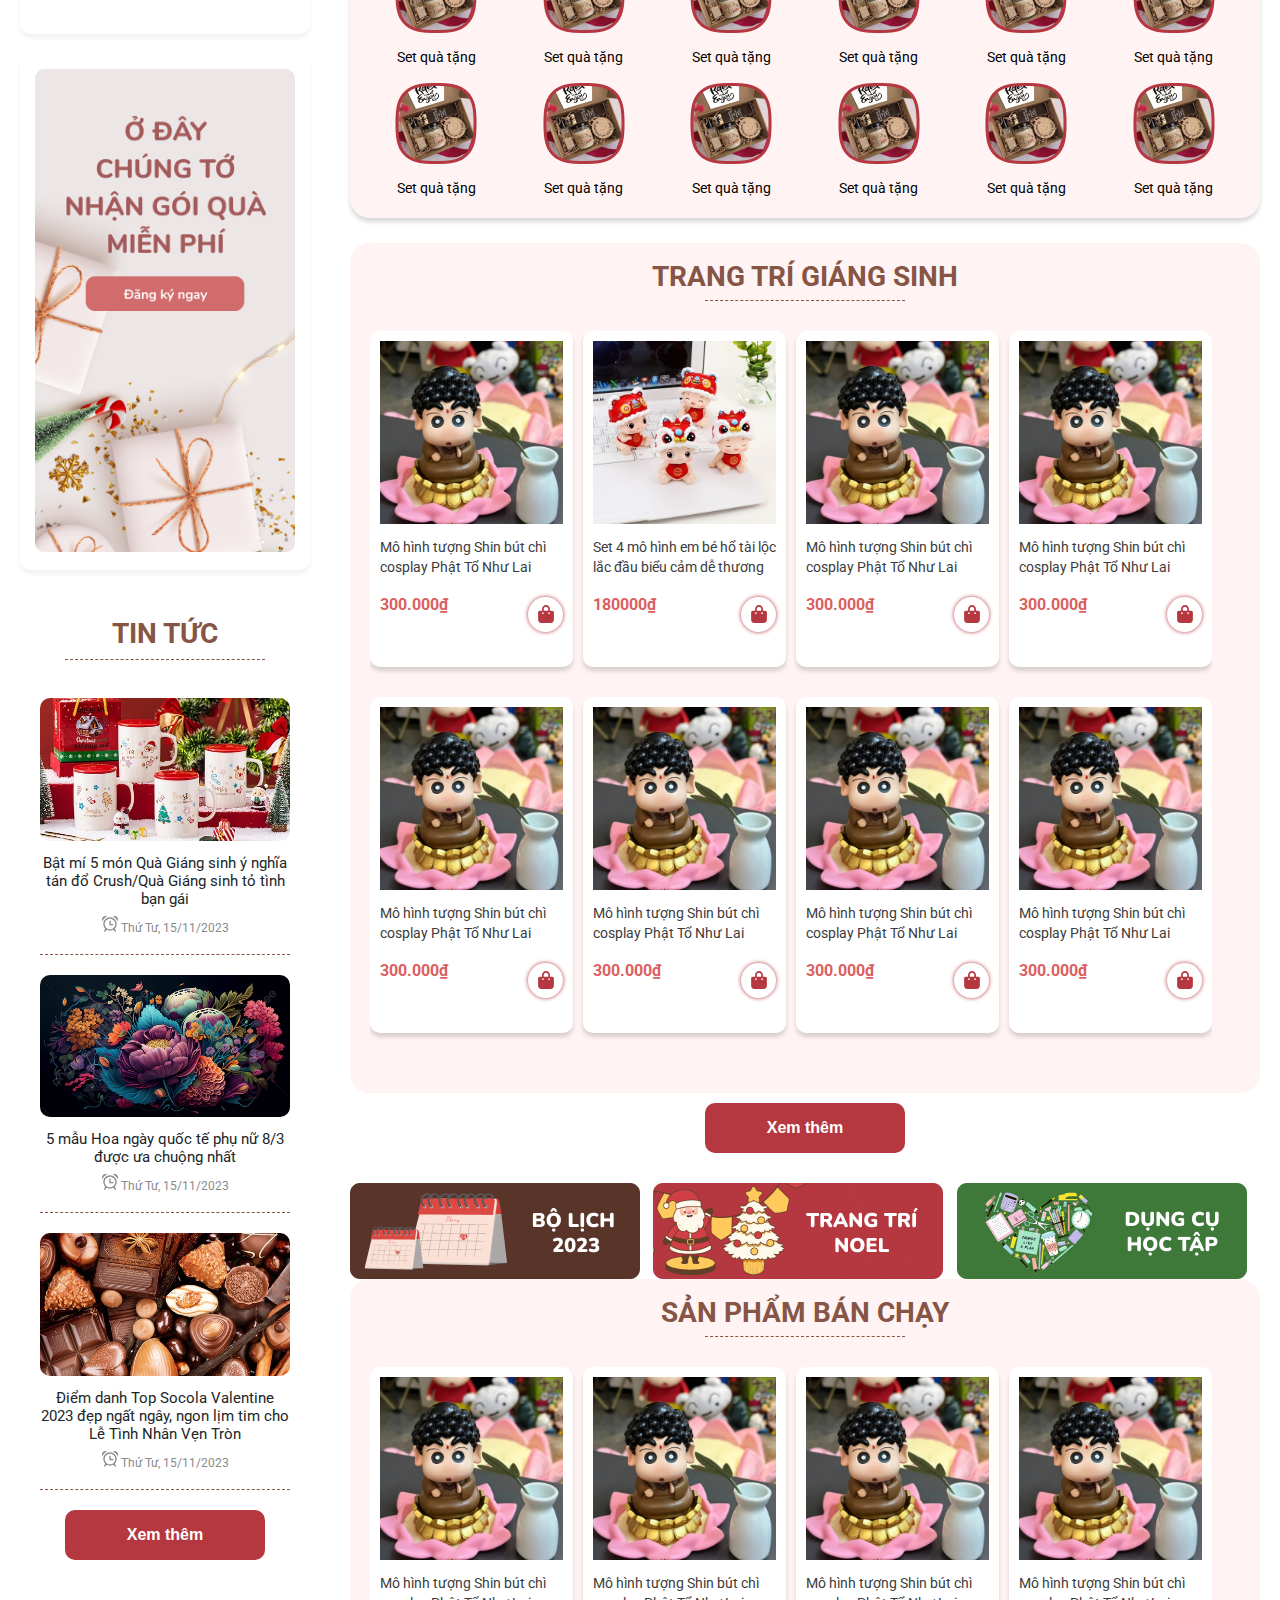
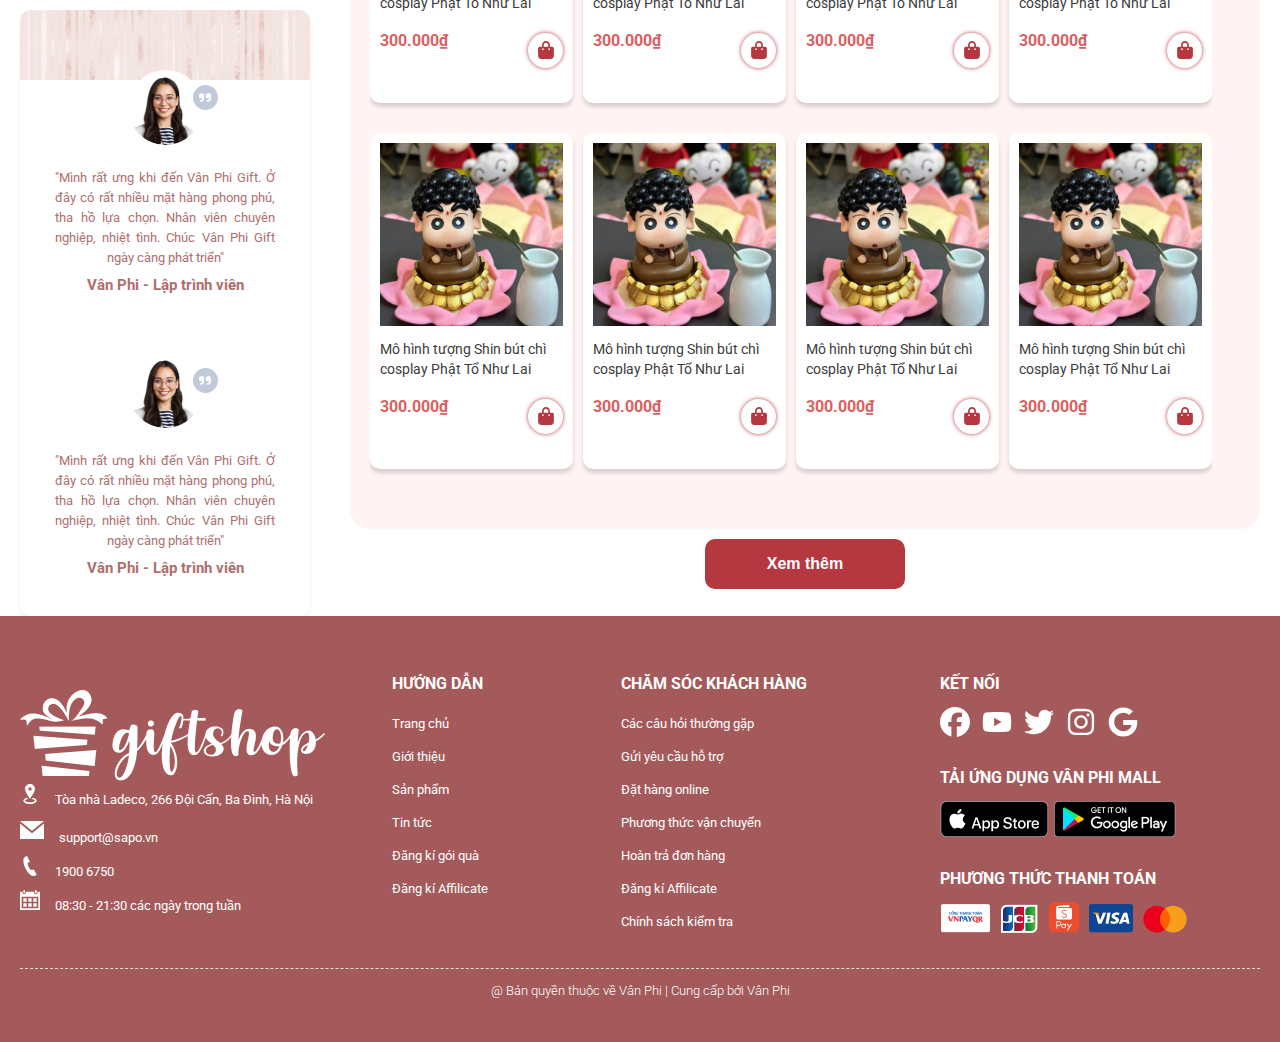
==== commit 3d0abf8f: "complete" ====
--- a/index.html
+++ b/index.html
@@ -80,6 +80,12 @@
                     ></path>
                   </svg>
                   <a href="#!" class="header__top-right--link">Tài khoản</a>
+                  <div class="dropdown-menu">
+                    <ul>
+                      <li><a href="./login.html">Đăng nhập</a></li>
+                      <li><a href="./register.html">Đăng ký</a></li>
+                    </ul>
+                  </div>
                 </div>
               </div>
             </div>
@@ -256,7 +262,7 @@
                 </div>
                 <div class="header__middle-item--info">
                   <a href="cart.html" class="header__middle-item--link">
-                    <p class="header__middle-item--info"><p>Giỏ hàng của bạn</p></p>
+                    <p class="header__middle-item--info">Giỏ hàng của bạn</p>
                     <p class="header__middle-item--info-t2">(0) sản phẩm</p>
                   </a>
                 </div>
@@ -280,9 +286,7 @@
                   >
                 </li>
                 <li>
-                  <a href="#!" class="header__menu-link header__dropdown"
-                    >Sản phẩm</a
-                  >
+                  <a href="#!" class="header__menu-link">Sản phẩm</a>
                   <div class="header__menu-dropdown">
                     <div class="header__menu-dropdown-item">
                       <ul class="header__menu-wrap">
@@ -374,8 +378,6 @@
       </div>
     </header>
 
-    
-
     <main>
       <div class="container">
         <div class="category">
@@ -484,7 +486,9 @@
 
                 <div class="flashsale__product-info">
                   <h3 class="flashsale__product-name">
-                    <a href="detailproduct.html">Bộ đồ chơi lego lắp ráp chủ đề Giáng Sinh</a>
+                    <a href="detailproduct.html"
+                      >Bộ đồ chơi lego lắp ráp chủ đề Giáng Sinh</a
+                    >
                   </h3>
 
                   <div class="flashsale__product-pricebox">
@@ -530,7 +534,9 @@
 
                 <div class="flashsale__product-info">
                   <h3 class="flashsale__product-name">
-                    <a href="#!">Bộ đồ chơi lego lắp ráp chủ đề Giáng Sinh</a>
+                    <a href="./detailproduct.html"
+                      >Bộ đồ chơi lego lắp ráp chủ đề Giáng Sinh</a
+                    >
                   </h3>
 
                   <div class="flashsale__product-pricebox">
@@ -576,7 +582,9 @@
 
                 <div class="flashsale__product-info">
                   <h3 class="flashsale__product-name">
-                    <a href="#!">Bộ đồ chơi lego lắp ráp chủ đề Giáng Sinh</a>
+                    <a href="./detailproduct.html"
+                      >Bộ đồ chơi lego lắp ráp chủ đề Giáng Sinh</a
+                    >
                   </h3>
 
                   <div class="flashsale__product-pricebox">
@@ -622,7 +630,9 @@
 
                 <div class="flashsale__product-info">
                   <h3 class="flashsale__product-name">
-                    <a href="#!">Bộ đồ chơi lego lắp ráp chủ đề Giáng Sinh</a>
+                    <a href="./detailproduct.html"
+                      >Bộ đồ chơi lego lắp ráp chủ đề Giáng Sinh</a
+                    >
                   </h3>
 
                   <div class="flashsale__product-pricebox">
@@ -798,7 +808,12 @@
                 </div>
               </a>
               <a href="">
-                <h3 class="bestseller__item-name"  data-product-id="sp21" data-product-name="Mô hình tượng Shin bút chì cosplay Phật Tổ Như Lai" data-product-price="300000">
+                <h3
+                  class="bestseller__item-name"
+                  data-product-id="sp21"
+                  data-product-name="Mô hình tượng Shin bút chì cosplay Phật Tổ Như Lai"
+                  data-product-price="300000"
+                >
                   Mô hình tượng Shin bút chì cosplay Phật Tổ Như Lai
                 </h3>
               </a>
@@ -833,7 +848,7 @@
               </a>
               <a href="">
                 <h3 class="bestseller__item-name">
-                  Set 4 mô hình em bé hổ tài lộc lắc đầu biểu cảm dễ thương nhiều màu sắc trang trí nhà cửa, bàn làm việc
+                  Set 4 mô hình em bé hổ tài lộc lắc đầu biểu cảm dễ thương
                 </h3>
               </a>
 
@@ -1792,7 +1807,7 @@
         </div>
       </div>
     </footer>
-     <!-- <ul id="cart-items"></ul> -->
+    <!-- <ul id="cart-items"></ul> -->
     <script src="./js/cart.js"></script>
   </body>
 </html>
--- a/assets/css/header.css
+++ b/assets/css/header.css
@@ -23,7 +23,53 @@
 .header__top-right--item {
   display: flex;
   align-items: center;
-}
+  position: relative;
+}
+
+.dropdown-menu {
+    display: none; 
+    position: absolute;
+    top: 100%; 
+    left: 0;
+    background-color: #fff;
+    box-shadow: 0 4px 8px rgba(0, 0, 0, 0.1);
+    border-radius: 4px;
+    z-index: 1000;
+    min-width: 150px;
+}
+
+.dropdown-menu ul {
+    list-style: none;
+    margin: 0;
+    padding: 0;
+}
+
+.dropdown-menu ul li {
+    padding: 10px;
+    border-bottom: 1px solid #eaeaea;
+}
+
+.dropdown-menu ul li:last-child {
+    border-bottom: none;
+}
+
+.dropdown-menu ul li a {
+    text-decoration: none;
+    color: #333;
+    display: block;
+}
+
+.dropdown-menu ul li a:hover {
+    background-color: #f5f5f5;
+    color: #af6f6f;
+}
+
+.header__top-right--item:hover .dropdown-menu {
+    display: block; 
+}
+
+
+
 
 .header__top-right-list {
   height: 21px;
@@ -129,16 +175,14 @@
   /* position: relative; */
 }
 
-
 .header__menu-link.header__dropdown {
   position: relative;
 }
-
 
 .header__menu-link:hover + .header__menu-dropdown,
 .header__menu-dropdown:hover {
   opacity: 1;
-  visibility: visible; 
+  visibility: visible;
 }
 
 .header__menu-dropdown {
@@ -148,7 +192,7 @@
   background-color: #fff;
   opacity: 0;
   visibility: hidden;
-  transition: .25s linear;
+  transition: 0.25s linear;
   font-weight: bold;
 }
 
@@ -160,7 +204,6 @@
 .header__menu-wrap li {
   padding: 1.5rem;
 }
-
 
 .header__menu-link:hover {
   background: #d16c6c;
@@ -198,4 +241,4 @@
 .header__search-btn--icon svg {
   width: 16px;
   height: 16px;
-}+}
